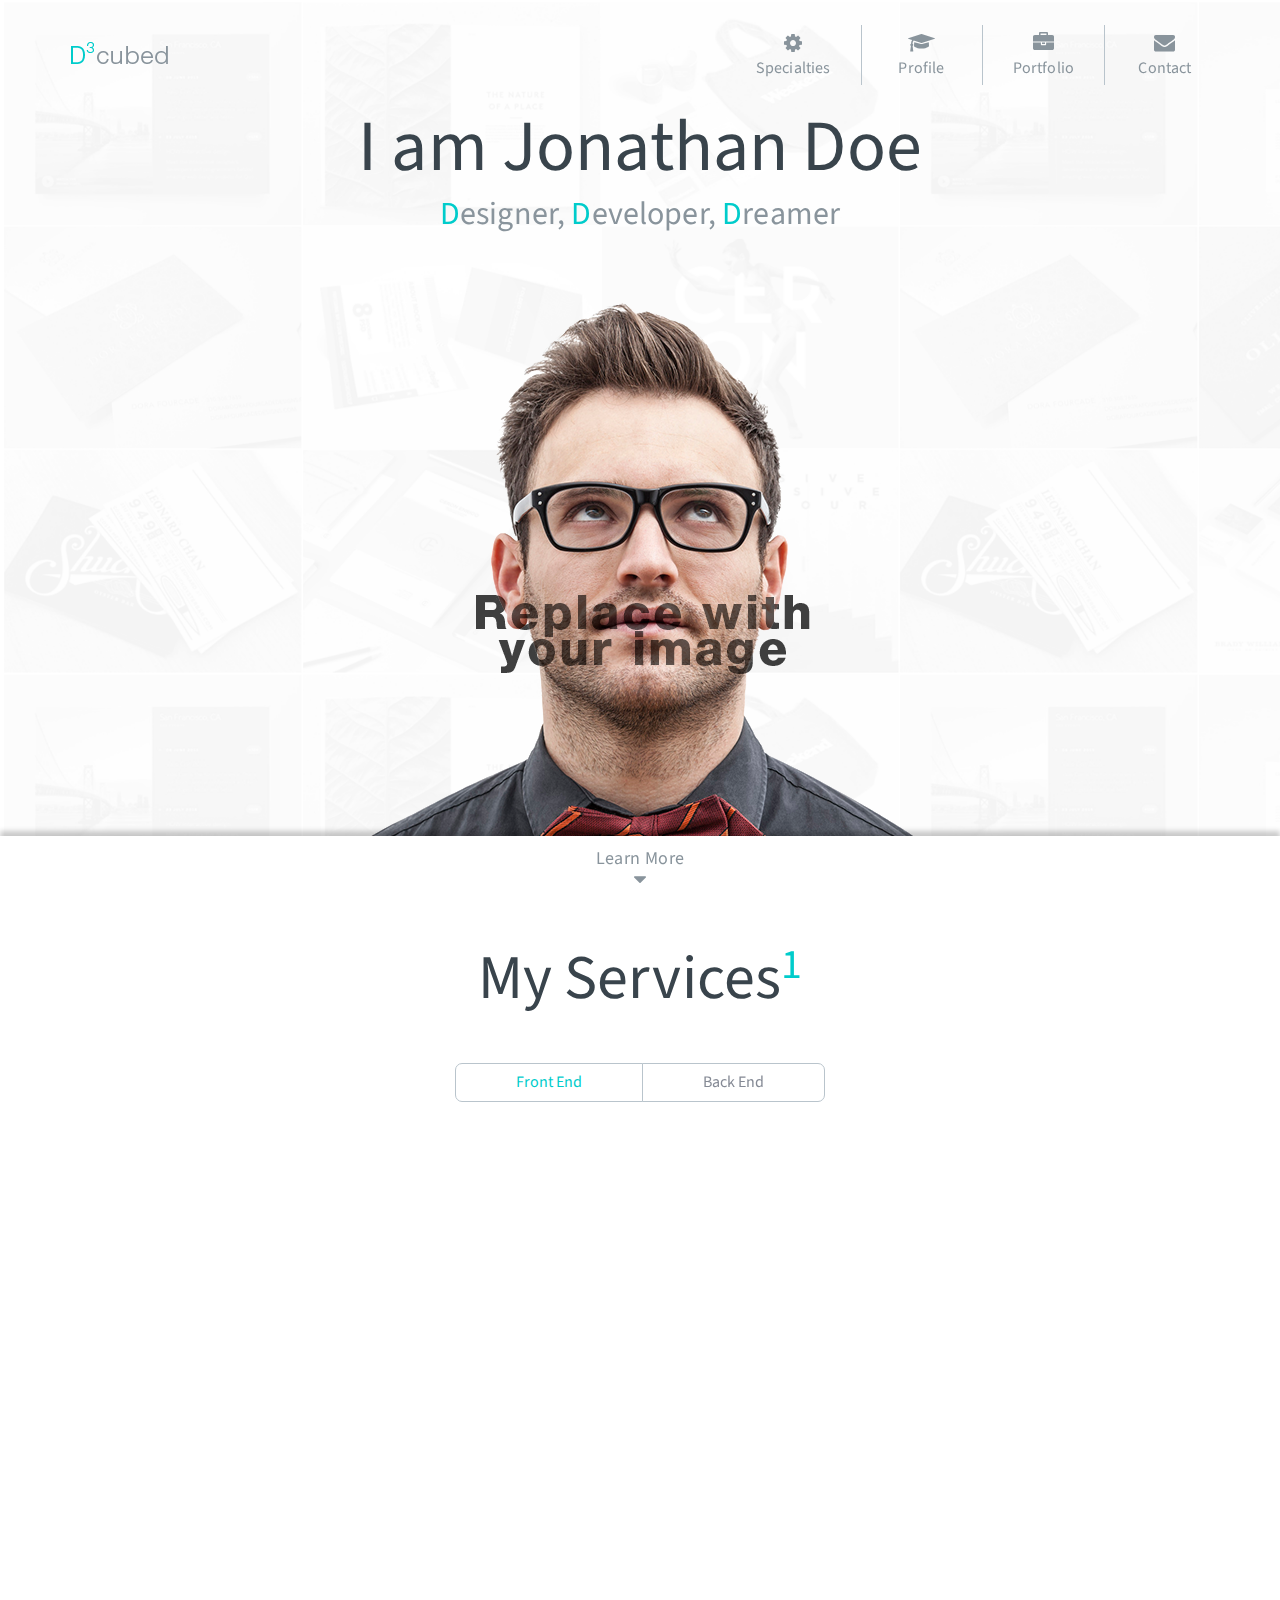
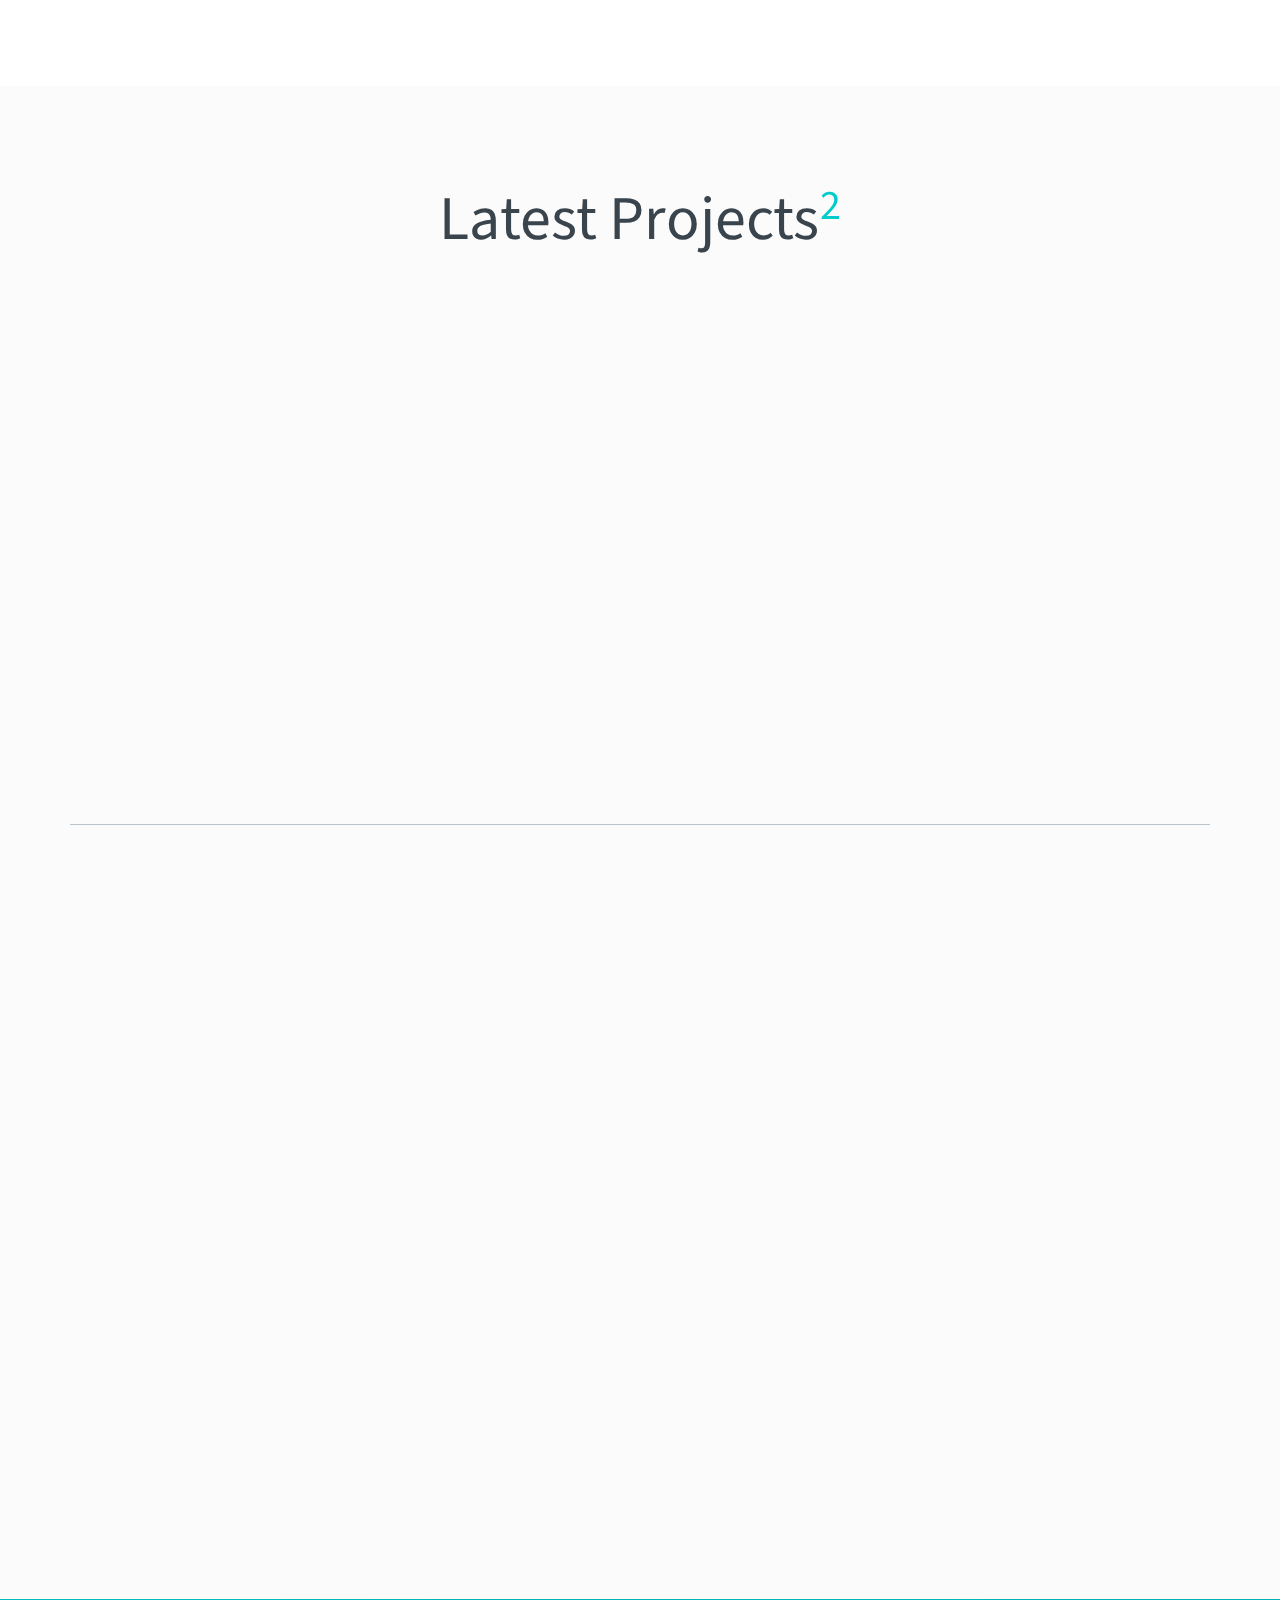
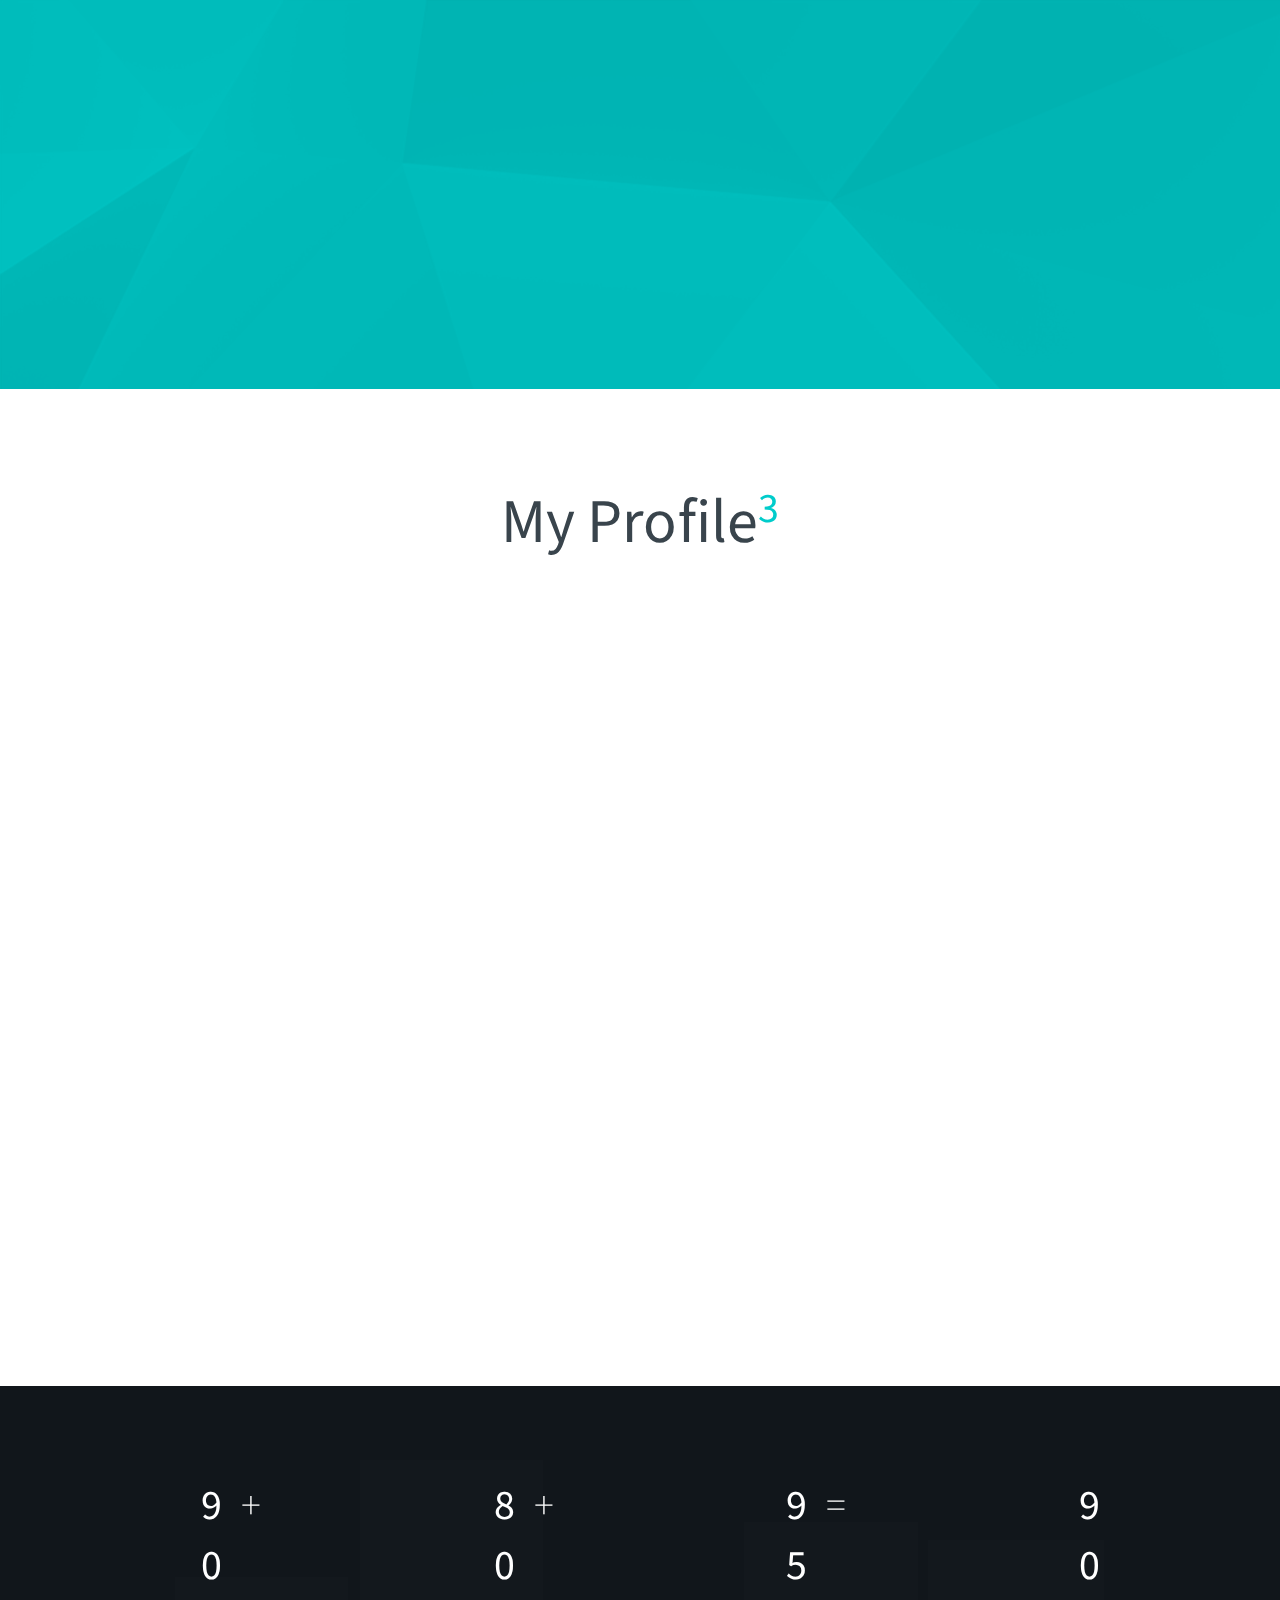
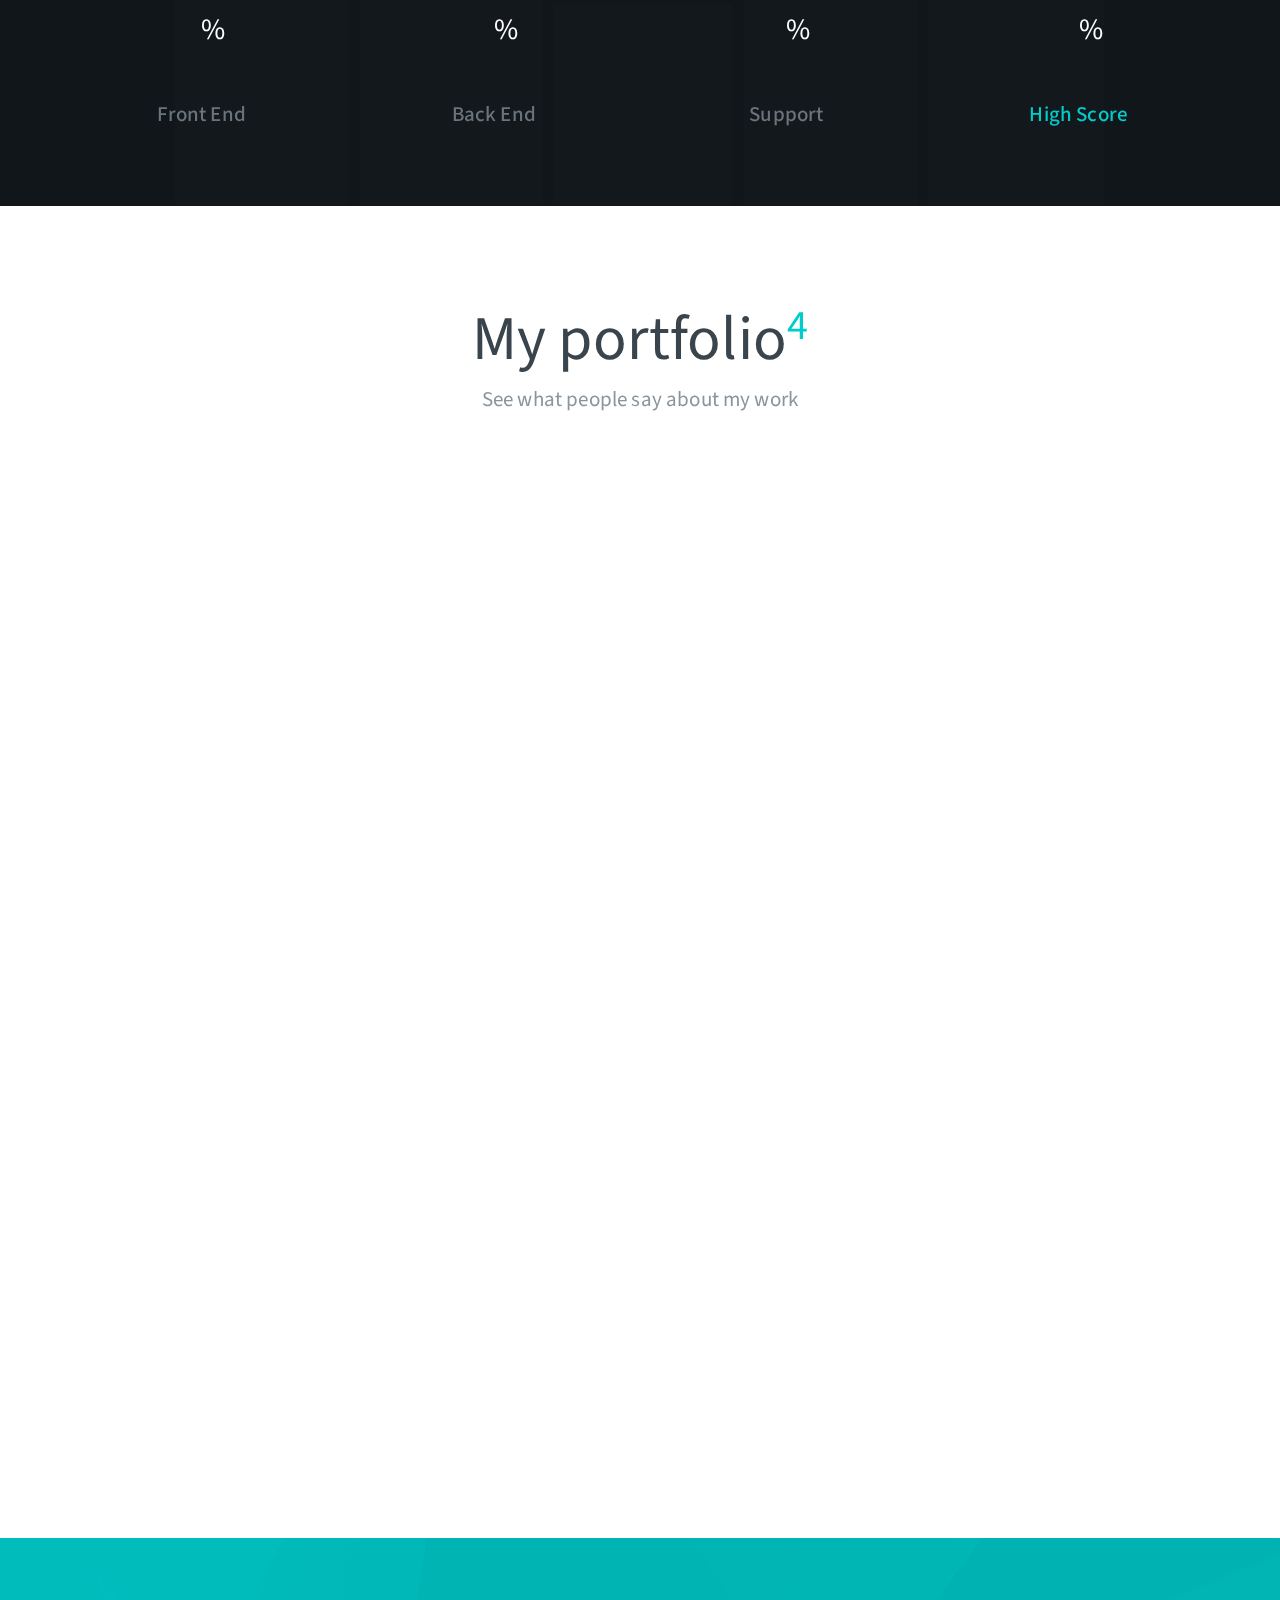
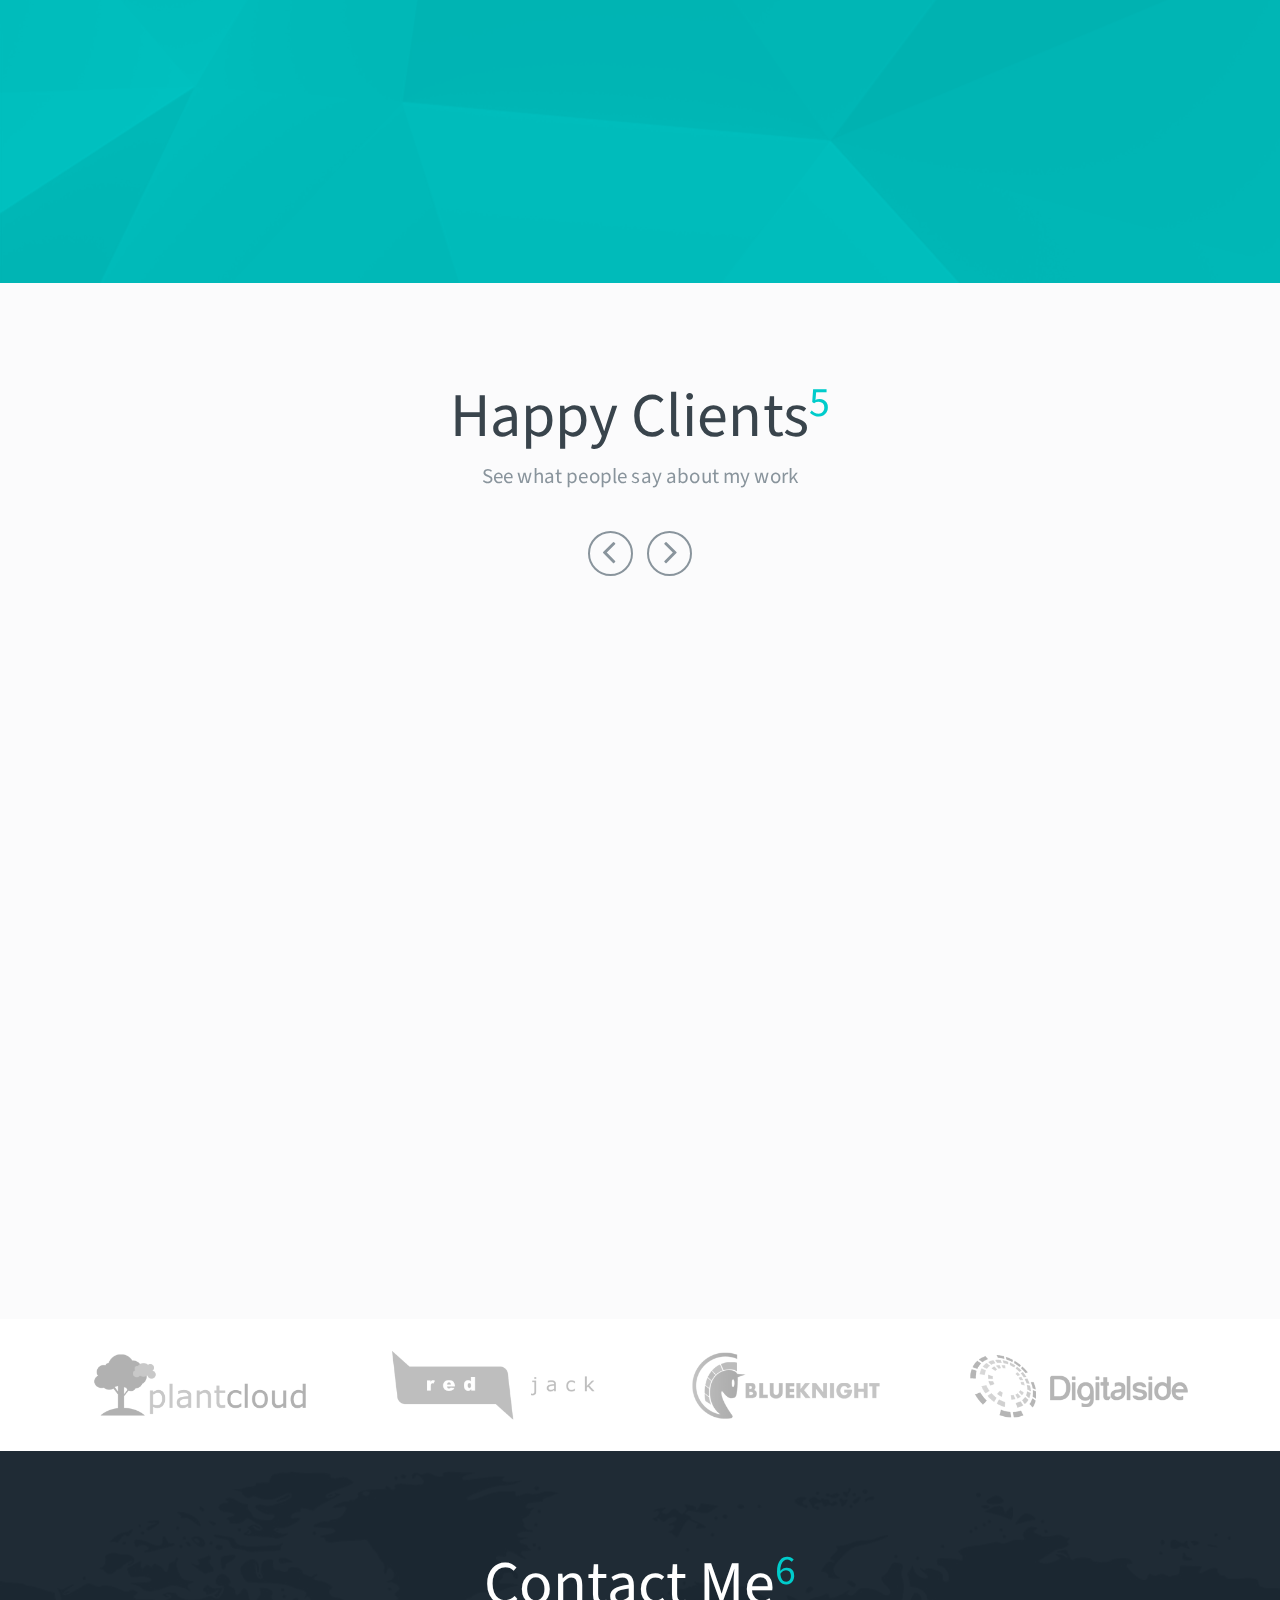
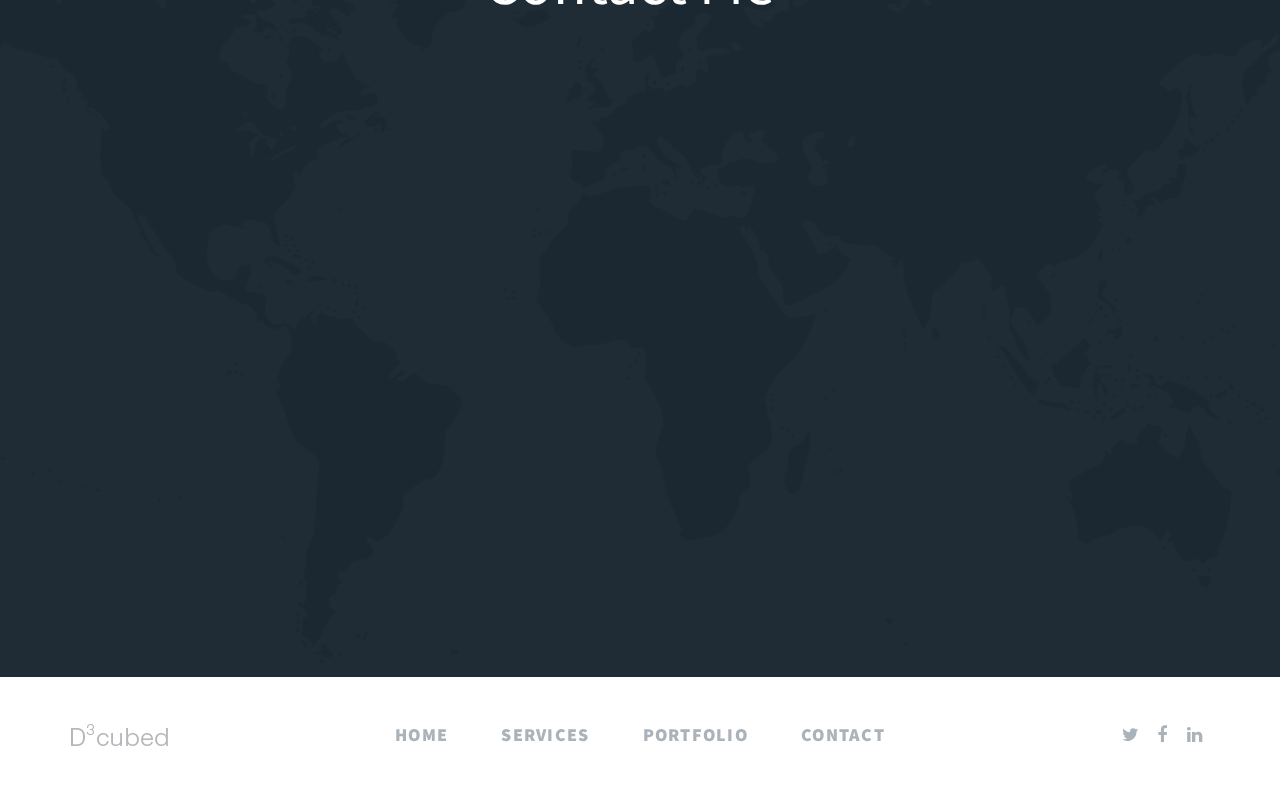
==== HTML/index.html @ 24713f73 "changed template" ====
<!DOCTYPE html>
<html lang="en-US" class="no-js">
	<head>

		<!-- ==============================================
		Title and Meta Tags
		=============================================== -->
		<meta charset="utf-8">
		<title>D-cubed | Modern Personal Portfolio</title>
		<meta name="viewport" content="width=device-width, initial-scale=1, maximum-scale=1">
		<meta http-equiv="X-UA-Compatible" content="IE=edge">

		<!-- ==============================================
		Favicons
		=============================================== -->
		<link rel="shortcut icon" href="assets/images/favicon.ico">
		<link rel="apple-touch-icon" href="assets/images/apple-touch-icon.png">
		<link rel="apple-touch-icon" sizes="72x72" href="assets/images/apple-touch-icon-72x72.png">
		<link rel="apple-touch-icon" sizes="114x114" href="assets/images/apple-touch-icon-114x114.png">
		
		<!-- ==============================================
		CSS
		=============================================== -->    
		<link rel="stylesheet" href="assets/css/bootstrap.min.css">
		<link rel="stylesheet" href="assets/css/flexslider.css">
		<link rel="stylesheet" href="assets/css/font-awesome.css">
		<link rel="stylesheet" href="assets/css/styles-1.css">
		
		<!-- ==============================================
		Fonts
		=============================================== -->
		<link href='http://fonts.googleapis.com/css?family=Source+Sans+Pro:400,300,200,600,700' rel='stylesheet' type='text/css'>
		
		
		<!-- ==============================================
		JS
		=============================================== -->
			
		<!--[if lt IE 9]>
			<script src="assets/js/libs/respond.min.js"></script>
		<![endif]-->
		
		<script type="text/javascript" src="assets/js/libs/modernizr.min.js"></script>
		
	</head>
  
	<body data-spy="scroll" data-target="#main-nav" data-offset="400">
	
		<!--=== PAGE PRELOADER ===-->
		<div id="page-loader"><span class="page-loader-gif"></span></div>
		
		<!-- ==============================================
		MAIN NAV
		=============================================== -->
		<div id="main-nav" class="navbar navbar-fixed-top">
			<div class="container">
			
				<div class="navbar-header">
				
					<button type="button" class="navbar-toggle" data-toggle="collapse" data-target="#site-nav">
						<span class="icon-bar"></span><span class="icon-bar"></span><span class="icon-bar"></span>
					</button>
					
					<!-- ======= LOGO ========-->
					<a class="navbar-brand scrollto" href="#home"><img src="assets/images/logo.png" alt="" /></a>
					
				</div>
				
				<div id="site-nav" class="navbar-collapse collapse">
					<ul class="nav navbar-nav navbar-right">
						<li>
							<a href="#services" class="scrollto"><i class="fa fa-cog"></i>Specialties</a>
						</li>
						<li>
							<a href="#about" class="scrollto"><i class="fa fa-graduation-cap"></i>Profile</a>
						</li>
						<li>
							<a href="#portfolio" class="scrollto"><i class="fa fa-briefcase"></i>Portfolio</a>
						</li>
						<li>
							<a href="#contact" class="scrollto"><i class="fa fa-envelope"></i>Contact</a>
						</li>
					</ul>
				</div><!--End navbar-collapse -->
				
			</div><!--End container -->
			
		</div><!--End main-nav -->
		
		<!-- ==============================================
		HEADER
		=============================================== -->
		<header id="home">
		
			<div class="container">
			
				<div class="row">
				
					<div class="col-sm-10 col-sm-offset-1 text-center">
					
						<h1 class="scrollimation fade-down d1">I am Jonathan Doe</h1>
						<h2 class="scrollimation fade-down d3"><span class="main-color">D</span>esigner, <span class="main-color">D</span>eveloper, <span class="main-color">D</span>reamer</h2>
					
					</div>
				
				</div>
			
				<div class="header-img scrollimation fade-up d1">
					<img class="img-responsive" src="assets/images/header-img.png" alt="" />
				</div>
			
			</div>
			
		</header><!--End header -->

		<div id="main-content">
			
			<div class="scroll-down">
				<a href="#services" class="scrollto">Learn More</a>
			</div>
			
			<!-- ==============================================
			SERVICES
			=============================================== -->
			<section id="services" class="big-padding">
			
				<div class="container">
					
					<h1 class="section-title">My Services<span class="main-color">1</span></h1>
					
					<div class="text-center">
						<div class="btn-group">
							<button type="button" href="#front-end" class="btn btn-default toggle-tabs active">Front End</button>
							<button type="button" href="#back-end" class="btn btn-default toggle-tabs">Back End</button>
						</div>
					</div>
					
					<div class="tab-content">
					
						<div class="row tab-pane active" id="front-end">
						
							<div class="col-sm-4 service-item scrollimation fade-left">
							
								<div class="service-icon "><i class="fa fa-html5"></i></div>
								
								<h3>Clean HTML5 Code</h3>
								
								<p>Lorem ipsum dolor sit amet, consectetur adipiscing elit. Donec id elit non mi porta gravida at eget metus. Fusce dapibus, tellus ac cursus commodo.</p>
								
								
							</div>
						
							<div class="col-sm-4 service-item scrollimation fade-left">
							
								<div class="service-icon "><i class="fa fa-css3"></i></div>
								
								<h3>Modern CSS3 styles</h3>
								
								<p>Lorem ipsum dolor sit amet, consectetur adipiscing elit. Donec id elit non mi porta gravida at eget metus. Fusce dapibus, tellus ac cursus commodo.</p>
								
								
							</div>
							
							<div class="col-sm-4 service-item scrollimation fade-left">
							
								<div class="service-icon "><i class="fa fa-mobile"></i></div>
								
								<h3>Responsive Design</h3>
								
								<p>Lorem ipsum dolor sit amet, consectetur adipiscing elit. Donec id elit non mi porta gravida at eget metus. Fusce dapibus, tellus ac cursus commodo.</p>
								
							</div>
							
						</div>
						
						<div class="row tab-pane" id="back-end">
						
							<div class="col-sm-4 service-item">
							
								<div class="service-icon"><i class="fa fa-wordpress"></i></div>
								
								<h3>Wordpress</h3>
								
								<p>Lorem ipsum dolor sit amet, consectetur adipiscing elit. Donec id elit non mi porta gravida at eget metus. Fusce dapibus, tellus ac cursus commodo.</p>
								
								
							</div>
						
							<div class="col-sm-4 service-item">
							
								<div class="service-icon"><i class="fa fa-joomla"></i></div>
								
								<h3>Joomla</h3>
								
								<p>Lorem ipsum dolor sit amet, consectetur adipiscing elit. Donec id elit non mi porta gravida at eget metus. Fusce dapibus, tellus ac cursus commodo.</p>
								
								
							</div>
							
							<div class="col-sm-4 service-item">
							
								<div class="service-icon"><i class="fa fa-drupal"></i></div>
								
								<h3>Drupal</h3>
								
								<p>Lorem ipsum dolor sit amet, consectetur adipiscing elit. Donec id elit non mi porta gravida at eget metus. Fusce dapibus, tellus ac cursus commodo.</p>
								
							</div>
							
						</div>
						
					</div>
					
				</div>
			
			
			</section>
				
			<!-- ==============================================
			LATEST PROJECTS
			=============================================== -->
			
			<section class="big-padding gray-bg">
			
				<div class="container">
					
					<h1 class="section-title">Latest Projects<span class="main-color">2</span></h1>
				
					<div class="row">
					
						<div class="col-sm-5 push-down scrollimation fade-right">
						
							<h2 class="row-title">Quattro - Agency Portfolio</h2>
							
							<p>Lorem ipsum dolor sit amet, consectetur adipiscing elit. Donec eget lorem orci. Suspendisse posuere tincidunt dui vel tempus. Fusce ut vulputate ipsum, id sodales arcu. Praesent ultricies pretium sem, fermentum sagittis.</p>
						
							<p><a class="btn btn-dc btn-small btn-main-color" href="#link">Visit Website</a></p>
						
						</div>
					
						<div class="col-sm-6 col-sm-offset-1 scrollimation fade-left">
						
							<img class="img-responsive" src="assets/images/featured-2.png" alt="" />
						
						</div>
					
					</div>
				
					<hr>
				
					<div class="row">
					
						<div class="col-sm-6 col-sm-push-6 push-down scrollimation fade-left">
						
							<h2 class="row-title">Graphista  - Personal Portfolio</h2>
							
							<p>Lorem ipsum dolor sit amet, consectetur adipiscing elit. Donec eget lorem orci. Suspendisse posuere tincidunt dui vel tempus. Fusce ut vulputate ipsum, id sodales arcu. Praesent ultricies pretium sem, fermentum sagittis.</p>
						
							<p>Suspendisse posuere tincidunt dui vel tempus. Fusce ut vulputate ipsum, id sodales arcu. Praesent ultricies pretium sem, fermentum sagittis.</p>
						
							<p><a class="btn btn-dc btn-small btn-main-color" href="#link">Visit Website</a></p>
						
						</div>
					
						<div class="col-sm-6 col-sm-pull-6 scrollimation fade-right">
							<img class="img-responsive" src="assets/images/featured-1.png" alt="" />
						</div>
					
					</div>
					
				</div>
				
			</section>
			
			
			<!-- ==============================================
			CALL TO ACTION
			=============================================== -->
			<section id="cta1" class="bg-main-color cta">
			
				<div class="container text-center scrollimation fade-up">
				
					<p>It's not about ideas. It's about making ideas happen.</p>
					
					<a class="btn btn-dc btn-white scrollto" href="#contact">Contact Me</a>
				
				</div>
			
			</section>
				
			<!-- ==============================================
			ABOUT
			=============================================== -->
			<section id="about" class="big-padding">
			
				<div class="container">
					
					<h1 class="section-title">My Profile<span class="main-color">3</span></h1>
				
					<div class="row profile">
					
						<div class="col-sm-10 col-sm-offset-1 text-center">
						
							<figure class="hover-wrapper scrollimation fade-right">
								<img class="img-responsive img-circle profile-img" src="assets/images/profile-img.jpg" alt="">
								<figcaption class="hover-text">That's Me!</figcaption>
							</figure>
							
							<h2 class="scrollimation fade-left">John Doe</h2>
							<h3 class="scrollimation fade-left">UI / UX Expert</h3>
						
							<p class="margin-top scrollimation fade-right">I am Jonathan Doe, a twenty five year old designer from NY. I have graduated with a Bachelor degree of Graphic & Web Design, from the University of Pasadena. I have a passion for creating challenging, intuitive and beautiful products. My design process is very hands-on and visual.</p>
							
							<p class="lead margin-top scrollimation fade-left">Creating is not just a job for me, it's a passion. </p>
							<p class="scrollimation fade-left"><a class="btn btn-dc btn-main-color scrollto" href="#portfolio">My Portfolio</a></p>
							
						</div>
						
					</div>
					
				</div>
			
			</section>
			
			<!-- ==============================================
			SKILLS
			=============================================== -->
			<section id="skills" class="small-padding dark-bg">
			
				<div class="container">
				
					<div class="row skills">

						<div class="col-sm-6 col-md-3 text-center">
							<span class="chart plus-symbol" data-percent="90"><span class="percent">90</span></span>
							<h2 class="text-center">Front End</h2>
						</div>
						<div class="col-sm-6 col-md-3 text-center">
							<span class="chart plus-symbol" data-percent="80"><span class="percent">80</span></span>
							<h2 class="text-center">Back End</h2>
						</div>
						<div class="col-sm-6 col-md-3 text-center">
							<span class="chart equal-symbol" data-percent="95"><span class="percent">95</span></span>
							<h2 class="text-center">Support</h2>
						</div>
						<div class="col-sm-6 col-md-3 text-center">
							<span class="chart" data-percent="90"><span class="percent">90</span></span>
							<h2 class="text-center main-color">High Score</h2>
						</div>
						
					</div><!--End row -->
					
				</div>
			
			</section>
				
			<!-- ==============================================
			PORTFOLIO
			=============================================== -->
			<section id="portfolio" class="big-padding" >
			
				<div class="container">
				
					<h1 class="section-title">My portfolio<span class="main-color">4</span></h1>
					<p class="subtitle">See what people say about my work</p>
					
					<!--==== Portfolio Filters ====-->
					
					<div class="text-center scrollimation fade-up">
						<div id="filter-works" class="btn-group">
							<button data-filter="*" type="button" class="btn btn-default active">All Items<span class="project-count"></span></button>
							<button data-filter=".web" type="button" class="btn btn-default">Web<span class="project-count"></span></button>
							<button data-filter=".print" type="button" class="btn btn-default">Print<span class="project-count"></span></button>
							<button data-filter=".video" type="button" class="btn btn-default">Video<span class="project-count"></span></button>
						</div>
					</div>
					
				</div>	
				
				<div class="container scrollimation fade-up">
			
					<div id="projects-container" class="row">
					
						<!-- ==============================================
						SINGLE PROJECT ITEM
						=============================================== -->
						
						<a class="project-item col-sm-6 col-md-4 col-lg-3 web" href="#?slider-project.html">
							
							<img class="img-responsive project-image" src="assets/images/projects/thumb-1.jpg"  alt="">
							
							<div class="hover-title">
								<h2 class="project-title">Project with Slider</h2><!--Project Title -->
								<p>Brochure design</p><!--Project Subtitle -->
							</div>
							
						</a>
						
						<a class="project-item col-sm-6 col-md-4 col-lg-3 web" href="#?youtube-project.html">
							
							<img class="img-responsive project-image" src="assets/images/projects/thumb-2.jpg"  alt="">
							
							<div class="hover-title">
								<h2 class="project-title">Video project</h2><!--Project Title -->
								<p>Youtube video</p><!--Project Subtitle -->
							</div>
							
						</a>
						
						<a class="project-item col-sm-6 col-md-4 col-lg-3 web" href="#?images-project.html">
							
							<img class="img-responsive project-image" src="assets/images/projects/thumb-3.jpg"  alt="">
							
							<div class="hover-title">
								<h2 class="project-title">Fullwidth images</h2><!--Project Title -->
								<p>Professional Web Design</p><!--Project Subtitle -->
							</div>
							
						</a>
						
						<a class="project-item col-sm-6 col-md-4 col-lg-3 web" href="#?vimeo-project.html">
							
							<img class="img-responsive project-image" src="assets/images/projects/thumb-4.jpg"  alt="">
							
							<div class="hover-title">
								<h2 class="project-title">Another Video project</h2><!--Project Title -->
								<p>Vimeo video</p><!--Project Subtitle -->
							</div>
							
						</a>
						
						<a class="project-item col-sm-6 col-md-4 col-lg-3 print" href="#?slider-project.html">
							
							<img class="img-responsive project-image" src="assets/images/projects/thumb-6.jpg"  alt="">
							
							<div class="hover-title">
								<h2 class="project-title">Project with Slider</h2><!--Project Title -->
								<p>Modern Business Card</p><!--Project Subtitle -->
							</div>
							
						</a>
						
						<a class="project-item col-sm-6 col-md-4 col-lg-3 print" href="#?images-project.html">
							
							<img class="img-responsive project-image" src="assets/images/projects/thumb-7.jpg"  alt="">
							
							<div class="hover-title">
								<h2 class="project-title">Fullwidth images</h2><!--Project Title -->
								<p>Poster Design</p><!--Project Subtitle -->
							</div>
							
						</a>
						
						<a class="project-item col-sm-6 col-md-4 col-lg-3 print" href="#?slider-project.html">
							
							<img class="img-responsive project-image" src="assets/images/projects/thumb-8.jpg"  alt="">
							
							<div class="hover-title">
								<h2 class="project-title">Project with Slider</h2><!--Project Title -->
								<p>Personal Business Card</p><!--Project Subtitle -->
							</div>
							
						</a>
						
						<a class="project-item col-sm-6 col-md-4 col-lg-3 print" href="#?vimeo-project.html">
							
							<img class="img-responsive project-image" src="assets/images/projects/thumb-5.jpg"  alt="">
							
							<div class="hover-title">
								<h2 class="project-title">Video project</h2><!--Project Title -->
								<p>Vimeo video</p><!--Project Subtitle -->
							</div>
							
						</a>
						
						<a class="project-item col-sm-6 col-md-4 col-lg-3 video" href="#?slider-project.html">
							
							<img class="img-responsive project-image" src="assets/images/projects/thumb-9.jpg"  alt="">
							
							<div class="hover-title">
								<h2 class="project-title">Project with Slider</h2><!--Project Title -->
								<p>Professional Brand Identity</p><!--Project Subtitle -->
							</div>
							
						</a>
						
						<a class="project-item col-sm-6 col-md-4 col-lg-3 video" href="#?vimeo-project.html">
							
							<img class="img-responsive project-image" src="assets/images/projects/thumb-10.jpg"  alt="">
							
							<div class="hover-title">
								<h2 class="project-title">Another Video project</h2><!--Project Title -->
								<p>Vimeo video</p><!--Project Subtitle -->
							</div>
							
						</a>
						
						<a class="project-item col-sm-6 col-md-4 col-lg-3 video" href="#?images-project.html">
							
							<img class="img-responsive project-image" src="assets/images/projects/thumb-11.jpg"  alt="">
							
							<div class="hover-title">
								<h2 class="project-title">Fullwidth images</h2><!--Project Title -->
								<p>Creative Business Card</p><!--Project Subtitle -->
							</div>
							
						</a>
						
						<a class="project-item col-sm-6 col-md-4 col-lg-3 video" href="#?youtube-project.html">
							
							<img class="img-responsive project-image" src="assets/images/projects/thumb-12.jpg"  alt="">
							
							<div class="hover-title">
								<h2 class="project-title">Video project</h2><!--Project Title -->
								<p>Youtube video</p><!--Project Subtitle -->
							</div>
							
						</a>
						
					</div>	
					
					<p class="lead text-center">Like what you see? Contact me to discuss about your project!</p>
					<p class="text-center"><a class="btn btn-dc btn-main-color scrollto" href="#contact">Contact Me</a></p>
					
				</div>	
				
			</section>
			
			<!-- ==============================================
			TWITTER
			=============================================== -->
			<section id="twitter-feeds" class="bg-main-color">
			
				<div class="container text-center scrollimation fade-right">
				
					<div class="row">
					
						<div class="col-sm-10 col-sm-offset-1">
						
							<h1>Latest tweets</h1>
							<p><i class="fa fa-twitter"></i></p>
							
							<div id="twitter-slider" class="flexslider" data-widget-id="386017398488186880" data-max-tweets="5"></div>
					
							<p><a href="https://twitter.com/qthemes" data-toggle="tooltip" data-placement="bottom" title="Follow Me on Twitter" target="_blank">@johndoe</a></p>
						
						</div>
						
					</div>
					
				</div>
			
			</section>
			
			<!-- ==============================================
			TESTIMONIALS
			=============================================== -->
			<section id="testimonials" class="big-padding gray-bg">
			
				<div class="container">
				
					<h1 class="section-title">Happy Clients<span class="main-color">5</span></h1>
					<p class="subtitle">See what people say about my work</p>
					
					<div class="row">
					
						<div class="col-lg-10 col-lg-offset-1 col-sm-12">
						
							
							<div class="testimonial-controls">
								<span class="previous"><i class="fa fa-angle-left"></i></span>
								<span class="next"><i class="fa fa-angle-right"></i></span>
							</div>
							
							<div id="testimonials-slider" class="flexslider">
							
								<ul class="slides">
								
									<li>
										<div class="media scrollimation fade-right">
										
											<div class="media-left">
											
												<img class="media-object img-circle" src="assets/images/client-1.jpg" alt="">
											
											</div>
											
											<div class="media-body">
											
												<p class="testimonial">Lorem ipsum dolor sit amet, consectetur adipiscing elit. Nullam rhoncus nec magna eget ultricies. Class aptent taciti sociosqu ad litora torquent per conubia nostra Lorem ipsum dolor sit amet, consectetur adipiscing elit. Nullam rhoncus nec magna eget ultricies. Class aptent taciti sociosqu ad litora torquent per conubia nostra</p>
												<p class="client">John Doe / <a href="#link">Google Inc.</a></p>
												
											</div>
											
										</div>
									
										<div class="media scrollimation fade-left">
										
											<div class="media-body">
											
												<p class="testimonial">Lorem ipsum dolor sit amet, consectetur adipiscing elit. Nullam rhoncus nec magna eget ultricies. Class aptent taciti sociosqu ad litora torquent per conubia nostra</p>
												<p class="client">John Doe / <a href="#link">Google Inc.</a></p>
												
											</div>
											
											<div class="media-right">
											
												<img class="media-object img-circle" src="assets/images/client-2.jpg" alt="">
											
											</div>
											
										</div>
									</li>
									
									<li>
									
										<div class="media">
										
											<div class="media-body">
											
												<p class="testimonial">Lorem ipsum dolor sit amet, consectetur adipiscing elit. Nullam rhoncus nec magna eget ultricies. Class aptent taciti sociosqu ad litora torquent per conubia nostra</p>
												<p class="client">John Doe / <a href="#link">Google Inc.</a></p>
												
											</div>
											
											<div class="media-right">
											
												<img class="media-object img-circle" src="assets/images/client-3.jpg" alt="">
											
											</div>
											
										</div>
										
										<div class="media">
										
											<div class="media-left">
											
												<img class="media-object img-circle" src="assets/images/client-4.jpg" alt="">
											
											</div>
											
											<div class="media-body">
											
												<p class="testimonial">Lorem ipsum dolor sit amet, consectetur adipiscing elit. Nullam rhoncus nec magna eget ultricies. Class aptent taciti sociosqu ad litora torquent per conubia nostra</p>
												<p class="client">John Doe / <a href="#link">Google Inc.</a></p>
												
											</div>
											
										</div>
									
									</li>
								
								</ul>
								
							</div>
								
						</div>
					
					</div>
					
				</div>
				
			</section>
			
			<div class="white-bg">
			
				<div class="container">
				
					<div class="row">
					
						<div class="col-sm-3">
						
							<a href="#"><img class="img-responsive client-logo" src="assets/images/client-logo-1.png" alt="" /></a>
						
						</div>
					
						<div class="col-sm-3">
						
							<a href="#"><img class="img-responsive client-logo" src="assets/images/client-logo-2.png" alt="" /></a>
						
						</div>
						
						<div class="col-sm-3">
						
							<a href="#"><img class="img-responsive client-logo" src="assets/images/client-logo-3.png" alt="" /></a>
						
						</div>
						
						<div class="col-sm-3">
						
							<a href="#"><img class="img-responsive client-logo" src="assets/images/client-logo-4.png" alt="" /></a>
						
						</div>
					</div>
				
				</div>
			
			</div>
			
			
			<!-- ==============================================
			CONTACT
			=============================================== -->
			<section id="contact" class="big-padding light-typo color-overlay">
			
				<div class="container">
				
					<h1 class="section-title">Contact Me<span class="main-color">6</span></h1>
					
					<div class="row">
					
						<div class="col-sm-6 col-md-5 scrollimation fade-right">
						
							<p class="lead">I am available for freelance. <br/>Can't wait for the next exciting project! Could it be yours?</p>
						
							<p>
								John Doe<br/>
								W325 State Road 123<br/>
								Mondovi, WI(Wisconsin) 98746-54321<br/>
								(123) 456 - 7890 <br/>
							</p>
						
							<div class="social-links">
								<a href="#"><i class="fa fa-fw fa-twitter"></i></a>
								<a href="#"><i class="fa fa-fw fa-facebook-square"></i></a>
								<a href="#"><i class="fa fa-fw fa-linkedin-square"></i></a>
							</div>
						
							<p><a class="mail-styled" href="mailto:mail@example.com">contact@johndoe.com</a></p>
						
						</div>
					
						<!--=== Contact Form ===-->

						<form id="contact-form" class="col-sm-6 col-md-offset-1 scrollimation fade-left" action="contact.php" method="post" novalidate>
							
							<div class="form-group">
								<div class="controls">
									<input id="contact-name" name="contactName" class="form-control requiredField" type="text" data-error-empty="is required">
									<label class="control-label" for="contact-name">Name</label>
								</div>
							</div><!-- End name input -->
							
							<div class="form-group">
								<div class="controls">
									<input id="contact-mail" name="email" class="form-control requiredField" type="email" data-error-empty="is required" data-error-invalid="is invalid">
									<label class="control-label" for="contact-mail">Email</label>
								</div>
							</div><!-- End email input -->
							
							<div class="form-group">
								<div class="controls">
									<textarea id="contact-message" name="comments" class="form-control requiredField" rows="6" data-error-empty="is required"></textarea>
									<label class="control-label" for="contact-message">Message</label>
								</div>
							</div><!-- End textarea -->
							
							<button name="submit" type="submit" class="btn" data-error-message="Please fill the required fields" data-sending-message="Sending Message" data-ok-message="Your Message has been sent!">Send It</button>
							<input type="hidden" name="submitted" id="submitted" value="true" />
							
						</form><!-- End contact-form -->
						
					</div>
					
				</div>
			
			</section>
			
			<!-- ==============================================
			FOOTER
			=============================================== -->	
			
			<footer id="main-footer">
			
				<div class="container">
				
					<div class="row">
					
						<div class="col-sm-2">
						
							<a class="logo-link scrollto" href="#home">
								<img class="img-responsive" src="assets/images/logo-bw.png" alt="" />
							</a>
							
						</div>
					
						<div class="col-sm-8">
						
							<nav>
							
								<ul class="footer-nav">
									<li><a class="scrollto" href="#home">Home</a></li>
									<li><a class="scrollto" href="#services">Services</a></li>
									<li><a class="scrollto" href="#portfolio">Portfolio</a></li>
									<li><a class="scrollto" href="#contact">Contact</a></li>
								</ul>
							
							</nav>
						
						</div>
					
						<div class="col-sm-2 text-right social-links">
						
							<a href="#" data-toggle="tooltip" title="Follow me on Twitter"><i class="fa fa-fw fa-twitter"></i></a>
							<a href="#" data-toggle="tooltip" title="Follow me on Facebook"><i class="fa fa-fw fa-facebook"></i></a>
							<a href="#" data-toggle="tooltip" title="Follow me on LinkedIn"><i class="fa fa-fw fa-linkedin"></i></a>
						
						</div>
						
					</div>
				
				</div>
				
			</footer>
			
		</div>
		
		<div id="project-viewer" class="modal fade">
			
			<span id="close-project-viewer" data-dismiss="modal">&times;</span>
			
			<div class="container">
		
				<div id="project-viewer-content"></div>
				
				<div id="project-viewer-footer">
			
					<div class="project-nav">
					
						<span class="previous-project" data-toggle="tooltip" data-placement="bottom" title="Previous Project"><i class="fa fa-long-arrow-left"></i></span>
						<span class="back-to-portfolio" data-toggle="tooltip" data-placement="bottom" title="Back to Portfolio" data-dismiss="modal"><i class="fa fa-th-large"></i></span>
						<span class="next-project" data-toggle="tooltip" data-placement="bottom" title="Next Project"><i class="fa fa-long-arrow-right"></i></span>
					
					</div>
				</div>
				
			</div>
			
		</div><!-- /.modal -->
			
		
		<!-- ==============================================
		SCRIPTS
		=============================================== -->	
		<script src="http://ajax.googleapis.com/ajax/libs/jquery/1.9.1/jquery.min.js"></script>
		<script>window.jQuery || document.write('<script src="assets/js/libs/jquery-1.9.1.min.js">\x3C/script>')</script>
		
		<script src="assets/js/libs/bootstrap.min.js"></script>
		<script src="assets/js/jquery.easing.1.3.min.js"></script>
		<script src="assets/js/waypoints.min.js"></script>
		<script src="assets/js/jquery.easypiechart.js"></script>
		<script src="assets/js/twitterFetcher_min.js"></script>
		<script src="assets/js/jquery.flexslider.min.js"></script>
		<script src="assets/js/jquery.fitvids.js"></script>
		<script src="assets/js/contact.js"></script>
		<script src="assets/js/scripts.js"></script>
		
	</body>
	
</html>
---- HTML/assets/css/styles-1.css ----
/*-------------------
---- Main Styles ----
---------------------*/

html,body{
	height:100%;
}

body{
	font-family:'Source Sans Pro',Arial,sans-serif;
	font-size: 16px;
	color: #89949C;
	letter-spacing: .01em;
	overflow-x: hidden;
	word-wrap: break-word;
}

h1,h2,h3,h4,h5,h6{
	color: #39444C;
}

#main-content{
	position: relative;
	background: #fff;
	box-shadow: 0 -5px 5px rgba(0,0,0,.2);
	z-index: 10;
}

a:focus,
button:focus{
  outline: none !important;
}

a{
	color: #00CCCB;
	-webkit-transition:color .15s ease-out;
	transition:color .15s ease-out;
}

a:hover,
a:focus{
	color: #89949C;
	text-decoration: none;
}

.lead{
	margin-bottom: 30px;
	font-size: 28px;
	font-weight: 300;
	color: #39444C;
}

.big-padding{
	padding-top:100px;
	padding-bottom: 100px;
}

.small-padding{
	padding-top:60px;
	padding-bottom: 60px;
}

.section-title{
	margin-bottom: 50px;
	margin-top: 0;
	font-size: 62px;
	font-weight: 400;
	color: #39444C;
	text-align: center;
}

.section-title span{
	position: relative;
	top:-20px;
	font-size:42px;
	font-weight: 400;
}

.section-title + .subtitle{
	margin:-40px 0 50px;
	font-size: 21px;
	text-align: center;
}

.margin-top{
	margin-top: 60px !important;
}

.row-title{
	color:#39444C;
	font-weight: 400;
}

.push-down{
	margin-top:120px;
}

.img-center{
	margin: 0 auto;
}

.margin-grid{
	margin-bottom: 30px;
}

hr{
	border-color:#b9c4cC;
	margin:80px 0 80px;
}

.flexslider{
	margin:0;
	padding:0;
	border:none;
	box-shadow:none;
	background:transparent;
}
/*------------------
------ Colors ------
--------------------*/

.main-color{
	color:#00CCCB !important;
}

.bg-main-color{
	background:#00CCCB;
	color:#fff;
}

.dark-bg{
	background:#11161b;
	color:#a9b4bC;
}

.gray-bg{
	background: #fbfbfc;
}

.white-bg{
	background: #fff;
}

.light-typo *{
	color: #fff;
}

/*---------------
---- Buttons ----
-----------------*/

.btn-dc{
	position: relative;
	padding:10px 50px;
	font-size:21px;
	border:2px solid;
	border-radius: 30px;
	-webkit-transition:padding .2s ease-out;
	transition:padding .2s ease-out;
}

.btn-dc.btn-small{
	position: relative;
	padding:7px 30px;
	margin-top: 20px;
	font-size:18px;
	border:2px solid;
	border-radius: 30px;
	-webkit-transition:padding .2s ease-out;
	transition:padding .2s ease-out;
}

.btn-dc:after{
	position: absolute;
	margin-left:10px;
	content:"\f061";
	font-family: fontAwesome;
	opacity:0;
	-webkit-transition:all .2s ease-out .0s;
	transition:all .2s ease-out .0s;
}

.btn-dc:hover{
	padding-right:70px;
}

.btn-dc.btn-small:hover{
	padding-right:50px;
}

.btn-dc:hover:after{
	margin-left:30px;
	opacity:1;
}

.btn-dc.btn-small:hover:after{
	margin-left:15px;
	opacity:1;
}

.btn-white,
.btn-white:hover,
.btn-white:focus{
	color:#fff;
	border-color:#fff;
}

.btn-dc.btn-main-color,
.btn-dc.btn-main-color:hover,
.btn-dc.btn-main-color:focus{
	color: #00CCCB;
}

/*-----------------------
---- Preloader Styles ----
-------------------------*/
#page-loader{
	position: fixed;
	right:0;
	bottom: 0;
	top: 0;
	width:100%;
	background: #fff;
	z-index: 99999;
}

#page-loader .page-loader-gif{
	display: block;
	width:64px;
	height:64px;
	position: absolute;
	top:50%;
	left:50%;
	margin:-32px 0 0 -32px;
	background: url('../images/preloader.gif') no-repeat;
}

/*------------------
---- Nav Styles ----
--------------------*/

#main-nav{
	padding:0;
	background: transparent;
	-webkit-transition: all .3s ease-out;
	transition: all .3s ease-out;
}

#main-nav .container{
	padding-top:25px;
	padding-bottom:25px;
	-webkit-transition: padding .3s ease-out;
	transition: padding .3s ease-out;
}

#main-nav.scrolled .container{
	padding-top:12px;
	padding-bottom:12px;
}

#main-nav.scrolled{
	background: #fff;
	border-bottom:1px solid #b9c4cC;
}

.navbar > .container .navbar-brand{
	padding: 10px 0 5px 15px;
}

.navbar-brand{
	position: relative;
}

#main-nav.scrolled .navbar-brand:after{
	position: absolute;
	height:30px;
	right:-30px;
	top:50%;
	margin-top:-5px;
	font-family: fontAwesome;
	content:"\f062";
	color:#d9e4eC !important;
	opacity: 0;
	-webkit-transform: translateY(10px);
	transform: translateY(10px);
	-webkit-transition: all .2s ease-out;
	transition: all .2s ease-out;
}

#main-nav.scrolled .navbar-brand:hover:after{
	opacity:1;
	-webkit-transform: translateY(0);
	transform: translateY(0);
}

#site-nav a{
	padding:7px 30px;
	min-width:120px;
	font-size: 16px;
	font-weight: 6400;
	color:#89949C;
	text-align: center;
	background: none;
	-webkit-transition: color .2s ease-out, padding .3s ease-out;
	transition: color .2s ease-out, padding .3s ease-out; 
}

#site-nav .active a,
#site-nav a:hover,
#site-nav a:focus{
	padding-top: 4px;
	padding-bottom:10px;
	color:#00CCCB !important;
	background: none;
}
#site-nav a .fa{
	display: block;
	margin-bottom: 5px;
	font-size: 21px;
	text-align: center;
}

#site-nav ul li + li{
	border-left:1px solid #b9c4cC;
}

/*---------------------
---- Header Styles ----
-----------------------*/

#home{
	position: relative;
	height:100%;
	min-height:860px;
	margin-bottom:-64px;
	background: url('../images/header-bg.png') no-repeat;
	background-attachment: fixed;
	background-size: 100%;
	background-size: cover;
	overflow: hidden;
}

#home .container{
	position: fixed;
	width:100%;
	height:100%;
	min-height:860px;
	z-index: 2;
}

#home .row{
	margin:0;
	position: absolute;
	width:100%;
	left:0;
	top:15%;
}

#home h1{
	margin:0;
	margin-bottom: 10px;
	font-size: 72px;
	font-weight: 400;
	color:#39444C;
}

#home h2{
	margin:0;
	margin-bottom: 30px;
	font-size: 32px;
	font-weight: 400;
	color:#89949C;
}

#home .header-img{
	position: absolute;
	bottom: 0;
	left:50%;
	width:900px;
	margin-left:-450px;
	z-index: -1;
}

.scroll-down{
	margin-bottom: -60px;
	text-align: center;
}

.scroll-down a{
	display: inline-block;
	padding:10px 50px;
	font-size: 18px;
	font-weight: 400;
	letter-spacing: .02em;
	color:#89949C;
	text-align: center;
	-webkit-transition:all .2s ease-out;
	transition:all .2s ease-out;
}

.scroll-down a:after{
	display: block;
	margin-top:-7px;
	content:"\f0d7";
	font-family: fontAwesome;
	font-size: 21px;
}

.scroll-down a:focus,
.scroll-down a:active{
	color:#89949C;
}

.scroll-down a:hover{
	padding-top: 11px;
	padding-bottom: 9px;
	color:#00CCCB;
}
/*-----------------------
---- Services Styles ----
-------------------------*/

.service-item{
	margin:30px 0;
	padding:0 45px;
	text-align: center;
}

.service-item:nth-child(2){
	border-left: 1px solid #eee;
	border-right: 1px solid #eee;
}

.service-item .service-icon{
	display: block;
	margin:0 auto 30px;
	width:180px;
	height:180px;
	border:1px solid #ddd;
	color:#89949C;
	border-radius: 50%;
	overflow: hidden;
	-webkit-transition: all .2s ease-in;
	transition: all .2s ease-in;
}

.service-item .fa{
	font-size: 82px;
	line-height: 180px;
	-webkit-transition: all .3s ease-in;
	transition: all .3s ease-in;
}

.service-item:hover .fa{
	font-size: 112px;
	-webkit-transform:rotate(-15deg);
	transform:rotate(-30deg);
}

.service-item:hover .service-icon{
	color:#00CCCB;
	border-color:transparent;
}

.service-item h3{
	font-size: 21px;
	font-weight: 400;
	color:#39444C;
}

.btn-group{
	margin-bottom: 80px;
}

.btn-group .btn{
	padding:7px 60px;
	font-size: 16px;
	background: none;
	border-color:#b9c4cC;
	color:#858a95;
	-webkit-transition: all .2s ease-out;
	transition: all .2s ease-out;
}

.btn-group .btn:hover{
	color:#39444C;
}

.btn-group .btn.active{
	color:#00CCCB;
	background:#fff;
	box-shadow: none;
}

.btn-group .btn:first-child{
	border-top-left-radius: 7px;
	border-bottom-left-radius: 7px;
}

.btn-group .btn:last-child{
	border-top-right-radius: 7px;
	border-bottom-right-radius: 7px;
}

.tab-content{
	opacity:1;
	-webkit-transform: translateY(0);
	transform: translateY(0);
	-webkit-transition:all .3s ease-out;
	transition:all .3s ease-out;
}

.tab-content.fadeOut{
	opacity:0;
	-webkit-transform: translateY(30px);
	transform: translateY(30px);
	-webkit-transition:none;
	transition:none;
}

/*----------------------
---- Call to Action ----
------------------------*/

.cta{
	padding:120px 0;
	color:#fff;
	background-image: url(../images/polygon.png);
}

.cta p{
	margin-bottom: 50px;
	font-size: 32px;
	font-weight: 400;
}


/*---------------------
---- About Styles ----
-----------------------*/

#about{
	background:url(../images/about.jpg) no-repeat;
	background-size: cover;
	background-attachment: fixed;
}

.profile-img{
	max-width:250px;
	margin:0 auto 0;
	border:15px solid #fff;
}

#about .profile{
	font-size: 18px;
	color:#79848C;
}

#about .profile h2{
	margin-top:30px;
	margin-bottom: 5px;
	color:#00CCCB;
}

#about .profile h3{
	margin:0;
	font-size: 21px;
	color:#39444C;
}

.hover-wrapper{
	display: inline-block;
	position: relative;
}

.hover-wrapper .hover-text{
	position: absolute;
	width: 100%;
	height: 100%;
	top:0;
	line-height: 250px;
	text-align: center;
	color:#fff;
	z-index:2;
	opacity:0;
	-webkit-transform:translateY(-20px);
	transform:translateY(-20px);
	-webkit-transition:all .2s ease-out;
	transition:all .2s ease-out;
}

.hover-wrapper:hover .hover-text{
	-webkit-transform:translateY(0);
	transform:translateY(0);
	opacity:1;
}

.hover-wrapper:after{
	position: absolute;
	display: block;
	content: "";
	width:100%;
	height:100%;
	background: #00CCCB;
	top:0;
	border:15px solid #fff;
	border-radius: 50%;
	opacity:0;
	z-index:1;
	-webkit-transition: opacity .3s ease-out;
	transition: opacity .3s ease-out;
}

.hover-wrapper:hover:after{
	opacity:.8;
}

/*---------------------
---- Skills Styles ----
-----------------------*/
#skills{
	background-image: url('../images/bars-bg.png');
	background-repeat: no-repeat;
	background-position: bottom center;
}

.chart{
	position:relative;
	margin:30px 0;
}

.chart .percent{
	position: absolute;
	width:100%;
	font-size: 42px;
	color:#fff;
	text-align:center;
}

.chart .percent:after{
	content:"%";
	font-size: 70%;
}

.skills h2{
	margin: 0 0 20px;
	font-size: 21px;
	color: #69747C;
}

.skills .chart{
	display: inline-block;
	margin-bottom: 20px !important;
	height:200px;
}

.skills .plus-symbol:after,
.skills .equal-symbol:after{
	position: absolute;
	right:-95px;
	content: "+";
	font-size: 42px;
	font-weight: 100;
	color:#fff;
}

.skills .equal-symbol:after{
	content: "=";
}

/*---------------------
---- Twitter Styles ---
-----------------------*/

#twitter-feeds{
	padding:80px 0 100px;
	color:#fff;
	background-image: url(../images/polygon.png);
}

#twitter-feeds h1{
	margin:0 0 10px;
	font-size: 24px;
	letter-spacing: .02em;
}

#twitter-feeds .fa-twitter{
	font-size: 42px;
}

#twitter-feeds p{
	font-size:18px;
}

#twitter-feeds .tweet{
	margin-bottom: 40px;
	font-size: 24px;
	font-weight: 300;
}

#twitter-feeds .timePosted{
	margin-bottom: 0px;
}

#twitter-feeds a{
	color:#39444C;
	opacity:.7;
	-webkit-transition: opacity .15s ease-out;
	transition: opacity .15s ease-out;
}

#twitter-feeds a:hover{
	opacity:1;
}

#twitter-slider{
	margin:50px 0 0;
	padding:0;
	border:none;
	box-shadow:none;
	background:transparent;
}

/* Control Nav */
#twitter-slider .flex-control-nav {bottom: -90px;}
#twitter-slider .flex-control-nav li {margin: 0 4px;}
#twitter-slider .flex-control-paging li a {width:10px; height:10px; margin:2px 0;background: #fff;box-shadow:none; border: none; opacity: 1;}
#twitter-slider .flex-control-paging li a:hover { }
#twitter-slider .flex-control-paging li a.flex-active { width:14px; height:14px;background: transparent;border: 2px solid #fff;}

/*-----------------------
--- Portfolio Styles  ---
-------------------------*/

.btn-group .btn{
	position: relative;
}

.project-count{
	position: absolute;
	display: inline-block;
	top:-25px;
	left:50%;
	margin:5px 0 0 -13px;
	width:25px;
	height:25px;
	font-size: 14px;
	line-height: 23px;
	text-align: center;
	border-radius: 50%;
	color:#fff;
	background:#89949C;
	opacity:0;
	-webkit-transition: all .4s ease-out;
	transition: all .4s ease-out;
}

.btn-group .btn:hover .project-count{
	margin-top: -5px;
	opacity: 1;
}

.masonry-wrapper{
    overflow:hidden;
}

#projects-container {
	margin: 0 0 80px;
	background:#fff;
	-webkit-transition: none;
	transition: none;
}

#projects-container .project-item{
	display:block;
	position:relative;
	margin:0;
	padding:0 1px;
	margin-bottom: 2px;
	overflow:hidden;
	cursor: pointer;
	background:#fff;
}

#projects-container{
	-webkit-transform:scale(1) translateY(0);
	transform:scale(1) translateY(0);
	opacity:1;
	-webkit-transition:opacity .6s ease-out,-webkit-transform .3s ease-out;
	transition:opacity .6s ease-out,transform .3s ease-out;
}

#projects-container.anim-out{
	-webkit-transform:scale(.96) translateY(40px);
	transform:scale(.96) translateY(40px);
	opacity:0;
	-webkit-transition:opacity .4s ease-out,-webkit-transform .4s ease-out;
	transition:opacity .4s ease-out,transform .4s ease-out;
}

#projects-container .project-item .project-image{
	-webkit-transition: all .4s ease-out;
	transition: all .4s ease-out;
}

#projects-container .project-item:hover .project-image{
	opacity:.3;
}

.hover-title{
	position: absolute;
	top:10%;
	left:10%;
	width: 80%;
	height:80%;
	padding:20px 0;
	text-align: center;
	color:#fff;
	z-index: 2;
	opacity:0;
	-webkit-transform: translateY(20px);
	transform: translateY(20px);
	-webkit-transition: all .4s ease-out;
	transition: all .4s ease-out;
}

.project-item:hover .hover-title{
	opacity:1;
	-webkit-transform: translateY(0);
	transform: translateY(0);
	-webkit-transition: all .4s ease-out;
	transition: all .4s ease-out;
}

.hover-title:before{
	position: absolute;
	display: block;
	content: "";
	width:100%;
	height:100%;
	top:0;
	left:0;
	background: #00CCCB;
	opacity: .9;
	z-index: -1;
}

.hover-title h2{
	position: absolute;
	width:100%;
	bottom:50%;
	margin:0 0 10px;
	font-size: 21px;
	line-height:21px;
	color:#fff;
}

.hover-title h2:after{
	position: absolute;
	display: block;
	content: "";
	width:25px;
	height:2px;
	bottom:-13px;
	left:50%;
	margin-left:-12px;
	background: #fff;
}

.hover-title p{
	position: absolute;
	width:100%;
	top:50%;
	margin:10px 0 0;
	font-size: 16px;
	line-height:21px;
	font-style: italic;
}

/*----------------------
---- Project Viewer ----
-----------------------*/

#project-viewer{
	background: url('../images/header-bg.png') no-repeat;
	background-attachment: fixed;
	background-size: 100%;
	background-size: cover;
}

#project-viewer .container{
	display: none;
}

#close-project-viewer{
	position: absolute;
	padding:0 20px;
	right:20px;
	top:20px;
	font-size: 98px;
	line-height: 78px;
	font-weight: 100;
	cursor: pointer;
	-webkit-transition: color .2s ease-out;
	transition: color .2s ease-out;
}

#close-project-viewer:hover{
	color: #00CCCB;
}

#project-viewer-content {
	padding-top: 100px;
	z-index: 999;
}

#project-viewer-content .project-title{
	position: relative;
	margin-bottom: 70px;
	margin-top: 0;
	font-size: 52px;
	font-weight: 400;
	color: #39444C;
	text-align: center;
}

#project-viewer-content .project-title span{
	position: relative;
	top:-25px;
	left:5px;
	font-size:24px;
	font-weight: 400;
	color: #00CCCB;
}

#project-viewer-content .project-title + .project-subtitle{
	margin:-70px 0 70px;
	font-size: 19px;
	text-align: center;
}

#project-viewer-content .project-media{
	margin-bottom: 70px;
}

#project-viewer-content .project-media.video-container{
	background: url(../images/video-loader.gif) center center no-repeat;
	background-color: #000;
}

.project-slider .flex-control-nav {bottom: -50px;}
.project-slider .flex-control-nav li {margin: 0 4px;}
.project-slider .flex-control-paging li a {width:10px; height:10px; margin:2px 0;background: #00CCCB;box-shadow:none; border: none; opacity: 1;}
.project-slider .flex-control-paging li a:hover { }
.project-slider .flex-control-paging li a.flex-active { width:14px; height:14px;background: transparent;border: 2px solid #00CCCB;}


#project-viewer-footer{
	position: relative;
	margin-top: 70px;
	padding: 0 0 70px;
	text-align: center;
}

#project-viewer-footer .project-nav{
	position: relative;
	padding: 30px 0;
	border-top:1px solid #c4c8cb;
	border-bottom:1px solid #c4c8cb;
}

#project-viewer-footer .project-nav span{
	padding:0 5px;
	font-size: 24px;
	cursor: pointer;
	-webkit-transition: color .15s ease-out;
	transition: color .15s ease-out;
}

#project-viewer-footer .project-nav span:hover{
	color:#00CCCB;
}

#project-viewer-footer .project-nav .previous-project{
	position: absolute;
	left:50%;
	margin-left:-114px;
}

#project-viewer-footer .project-nav .next-project{
	position: absolute;
	left:50%;
	margin-left:80px;
}

/*---------------------
---- Testimonials  ----
-----------------------*/

#testimonials-slider{
	position: relative;
	margin-bottom: 30px;
}

#testimonials-slider.flexslider .slides img {width: auto;}

#testimonials-slider li{
	opacity: 0;
	-webkit-transition:opacity .3s ease-out;
	transition:opacity .3s ease-out;
}

#testimonials-slider li.flex-active-slide{
	opacity: 1;
	-webkit-transition:opacity .6s ease-out .6s;
	transition:opacity .6s ease-out .6s;
}

#testimonials .media-body,
#testimonials .media-left img{
	-webkit-transform: translateX(-50px);
	transform: translateX(-50px);
	-webkit-transition: -webkit-transform .6s ease-out 0s;
	transition: transform .6s ease-out 0s;
}

#testimonials .media-left + .media-body,
#testimonials .media-right img{
	-webkit-transform: translateX(50px);
	transform: translateX(50px);
	-webkit-transition: -webkit-transform .6s ease-out 0s;
	transition: transform .6s ease-out 0s;
}

#testimonials-slider li.flex-active-slide .media-body,
#testimonials-slider li.flex-active-slide .media-left + .media-body,
#testimonials-slider li.flex-active-slide .media-left img,
#testimonials-slider li.flex-active-slide .media-right img{
	-webkit-transform: translateX(0);
	transform: translateX(0);
	-webkit-transition: -webkit-transform .6s ease-out .4s;
	transition: transform .6s ease-out .4s;
}

.touch #testimonials .media-body,
.touch #testimonials .media-left img,
.touch #testimonials .media-left + .media-body,
.touch #testimonials .media-right img{
	-webkit-transform: translateX(0) !important;
	transform: translateX(0) !important;
}

.testimonial-controls{
	margin:-10px 0 20px;
	text-align: center;
}

.testimonial-controls span{
	display: inline-block;
	width:45px;
	height:45px;
	border:2px solid;
	border-radius:50%;
	font-size: 38px;
	line-height: 38px;
	text-align: left;
	margin:0 5px;
	cursor:pointer;
	-webkit-transition: color .2s ease-out;
	transition: color .2s ease-out;
}

.testimonial-controls .previous{
	padding-left:12px; 
}

.testimonial-controls .next{
	padding-left:15px; 
}

.testimonial-controls span:hover{
	color:#00CCCB;
}

#testimonials .media{
	margin:0 0 100px;
	padding:10px 0;
}

#testimonials .media:last-child{
	margin-bottom: 0;
}

#testimonials .media-left img{
	margin-right:40px;
	max-width:180px;
}

#testimonials .media-right img{
	margin-left: 40px;
	max-width:180px;
}

#testimonials .media-body{
	position: relative;
	padding:30px 60px 40px;
	background: #fff;
	border:2px solid #e9ecf0;
	border-radius: 5px;
}

#testimonials .media-body:before{
	display: block;
	position: absolute;
	content:"";
	width:0;
	height:0;
	top:60px;
	right:-36px;
	border:14px solid transparent;
	border-left:20px solid #e9ecf0;
}

#testimonials .media-body:after{
	display: block;
	position: absolute;
	content:"";
	width:0;
	height:0;
	top:60px;
	right:-33px;
	border:14px solid transparent;
	border-left:20px solid #fff;
}

#testimonials .media-left + .media-body:before{
	display: block;
	position: absolute;
	content:"";
	width:0;
	height:0;
	top:60px;
	left:-36px;
	border:14px solid transparent;
	border-right:20px solid #e9ecf0;
}

#testimonials .media-left + .media-body:after{
	display: block;
	position: absolute;
	content:"";
	width:0;
	height:0;
	top:60px;
	left:-33px;
	border:14px solid transparent;
	border-right:20px solid #fff;
}

#testimonials .testimonial{
	font-size: 18px;
}

#testimonials .testimonial:before{
	margin-left: -13px;
	margin-right: 3px;
	font-size: 24px;
	content: "\201C";
}

#testimonials .testimonial:after{
	margin-left: 3px;
	font-size: 24px;
	content: "\201D";
}

#testimonials .client{
	margin-bottom: 0;
	font-style: italic;
	text-align:right;
}

.client-logo{
	margin:30px 0;
	opacity: .5;
	-webkit-transition: opacity .2s ease-out;
	transition: opacity .2s ease-out;
}

.client-logo:hover{
	opacity: 1;
}

/*-----------------------
---- Contact Styles  ----
-------------------------*/

#contact{
	position: relative;
	background: url(../images/map.jpg) center center no-repeat;
}

.color-overlay:before{
	position: absolute;
	display: block;
	content: "";
	width:100%;
	height:100%;
	top:0;
	left:0;
	background: #07141f;
	opacity:.9;
	z-index: 1;
}

#contact .container{
	position: relative;
	z-index: 2;
}

#contact .row{
	margin-top: 100px;
}

#contact p{
	font-size: 18px;
	margin-bottom: 30px;
}

#contact .lead{
	font-size: 21px;
	font-weight: 400;
}

#contact .mail-styled{
	display: inline-block;
	margin-bottom: 50px;
	padding: 0;
	font-size: 38px;
	font-weight: 400;
	color:#00CCCB;
	border-bottom: 2px solid;
}

#contact .mail-styled:hover,
#contact .mail-styled:focus,
#contact .mail-styled:active{
	border-bottom-color: transparent;
	text-decoration: none;
}

#contact .social-links{
	margin:30px 0;
	font-size: 28px;
}

#contact .social-links .fa{
	-webkit-transition:color .15s ease-out;
	transition:color .15s ease-out;
}

#contact .social-links a:hover .fa{
	color:#00CCCB !important;
}

#contact-form .form-group{
	position: relative;
}

#contact-form .form-group label{
	position: absolute;
	top:10px;
	font-size:18px;
	line-height:24px;
	font-weight:400;
	color:#88949C;
	z-index: -1;
	-webkit-transition: all .25s ease-out;
	transition: all .25s ease-out;
}

#contact-form .form-control:focus + label{
	top:-20px;
	color:#fff;
}

#contact-form .form-control.input-filled + label{
	top:-20px;
}

#contact-form .form-control{
	padding:10px 0;
	margin-bottom: 40px;
	font-size: 18px;
	height:auto;
	background: none;
	border:none;
	border-radius: 0;
	border-bottom: 2px solid;
	box-shadow: none !important;
	-webkit-transition: border .25s ease-out;
	transition: border .25s ease-out;
}

#contact-form .form-control:focus{
	border-bottom: 2px solid #00CCCB;
}

#contact-form textarea{
	max-width: 100%;
	min-width: 100%;
}

#contact-form .form-control::-webkit-input-placeholder { /* WebKit browsers */
    color:    #fff;
    opacity:.5;
}
#contact-form .form-control:-moz-placeholder { /* Mozilla Firefox 4 to 18 */
    color:    #fff;
    opacity:.5;
}
#contact-form .form-control::-moz-placeholder { /* Mozilla Firefox 19+ */
    color:    #fff;
    opacity:.5;
}
#contact-form .form-control:-ms-input-placeholder { /* Internet Explorer 10+ */
    color:    #fff;
    opacity:.5;
}

#contact-form .form-control:focus::-webkit-input-placeholder {
    opacity:1;
}

#contact-form .form-control:focus:-moz-placeholder {
    opacity:1;
}

#contact-form .form-control:focus::-moz-placeholder {
    opacity:1;
}

#contact-form .form-control:focus:-ms-placeholder {
    opacity:1;
}

#contact-form .btn,
#contact-form .btn:focus{
	float:right;
	margin-top: -30px;
	padding: 0;
	font-size: 21px;
	color:#fff;
	background: none !important;
	-webkit-transition: all .15s ease-out;
	transition: all .15s ease-out;
}

#contact-form .btn:hover,
#contact-form .btn:active{
	color:#00CCCB;
}

#contact-form .form-group .error-message{
	margin-left:8px;
	color:#00CCCB;
}

#contact-form{
	position: relative;
}

#contact-form .contact-form-message{
	position: absolute;
	right:15px;
	top:100%;
	margin-top: 3px;
	font-size: 16px;
	opacity:.7;
}

#contact-form .contact-form-message .fa{
	margin-right: 5px;
}
/*----------------------
---- Footer Styles  ----
------------------------*/
#main-footer{
	padding:40px 0;
	background: #fff;
}


#main-footer a,
#main-footer a:hover,
#main-footer a:focus{
	color:#abb3ba;
	text-decoration: none;
	-webkit-transition:color .2s ease-out;
	transition:color .2s ease-out;
}

#main-footer a:hover{
	color:#00CCCB;
}

#main-footer .footer-nav{
	padding: 0;
	margin:0;
	width: 100%;
	text-align: center;
	list-style: none;
}

#main-footer .footer-nav li{
	display: inline-block;
	margin:0 15px;
}

#main-footer a{
	padding:10px;
	font-size: 18px;
	font-weight:900;
	line-height:37px;
	letter-spacing: .07em;
	text-transform: uppercase;
}

#main-footer .social-links a{
	padding:10px 3px;
}

#main-footer .logo-link{
	padding: 0;
}

/*------------------------
---Scrolling animations---
-------------------------*/

.scrollimation.fade-in{
	opacity:0;
	-webkit-transition:opacity 1.2s ease-out;
	transition:opacity 1.2s ease-out;
}

.scrollimation.fade-in.in{
	opacity:1;
}

.scrollimation.scale-in{
	opacity:0;
	-webkit-transform: scale(0.5);
	-moz-transform: scale(0.5);
	-ms-transform: scale(0.5);
	transform:scale(0.5);
	-webkit-transition: -webkit-transform .6s cubic-bezier(.17,.89,.67,1.57), opacity .6s ease-out;
	transition: transform .6s cubic-bezier(.17,.89,.67,1.57), opacity .6s ease-out;
}

.scrollimation.scale-in.in{
	opacity:1;
	-webkit-transform: scale(1);
	-moz-transform: scale(1);
	-ms-transform: scale(1);
	transform:scale(1);
}

.scrollimation.fade-right{
	opacity:0;
	-webkit-transform: translateX(-60px);
	-moz-transform: translateX(-60px);
	-ms-transform: translateX(-60px);
	transform:translateX(-60px);
	-webkit-transition: -webkit-transform 1.2s ease-out,opacity 1.2s ease-out;
	transition: transform 1.2s ease-out,opacity 1.2s ease-out;
}

.scrollimation.fade-right.in{
	opacity:1;
	-webkit-transform: translateX(0px);
	-moz-transform: translateX(0px);
	-ms-transform: translateX(0px);
	transform:translateX(0px);
}

.scrollimation.fade-left{
	opacity:0;
	-webkit-transform: translateX(60px);
	-moz-transform: translateX(60px);
	-ms-transform: translateX(60px);
	transform:translateX(60px);
	-webkit-transition: -webkit-transform 1.2s ease-out,opacity 1.2s ease-out;
	transition: transform 1.2s ease-out,opacity 1.2s ease-out;
}

.scrollimation.fade-left.in{
	opacity:1;
	-webkit-transform: translateX(0px);
	-moz-transform: translateX(0px);
	-ms-transform: translateX(0px);
	transform:translateX(0px);
}

.scrollimation.fade-up{
	opacity:0;
	-webkit-transform: translateY(60px);
	-moz-transform: translateY(60px);
	-ms-transform: translateY(60px);
	transform:translateY(60px);
	-webkit-transition: -webkit-transform 1.2s ease-out,opacity 1.2s ease-in;
	transition: transform 1.2s ease-out,opacity 1.2s ease-in-out;
}

.scrollimation.fade-up.in{
	opacity:1;
	-webkit-transform: translateY(0px);
	-moz-transform: translateY(0px);
	-ms-transform: translateY(0px);
	transform:translateY(0px);
}

.scrollimation.fade-down{
	opacity:0;
	-webkit-transform: translateY(-60px);
	-moz-transform: translateY(-60px);
	-ms-transform: translateY(-60px);
	transform:translateY(-60px);
	-webkit-transition: -webkit-transform 1.2s ease-out,opacity 1.2s ease-in;
	transition: transform 1.2s ease-out,opacity 1.2s ease-in-out;
}

.scrollimation.fade-down.in{
	opacity:1;
	-webkit-transform: translateY(0px);
	-moz-transform: translateY(0px);
	-ms-transform: translateY(0px);
	transform:translateY(0px);
}

.scrollimation.d1{
	transition-delay:.3s;
}

.scrollimation.d2{
	transition-delay:.6s;
}

.scrollimation.d3{
	transition-delay:.9s;
}

.scrollimation.d4{
	transition-delay:1.2s;
}

.touch .scrollimation.fade-in{
	opacity:1;
}

.touch .scrollimation.scale-in{
	opacity:1;
	-webkit-transform: scale(1);
	-moz-transform: scale(1);
	-ms-transform: scale(1);
	transform:scale(1);
}

.touch .scrollimation.fade-right{
	opacity:1;
	-webkit-transform: translateX(0px);
	-moz-transform: translateX(0px);
	-ms-transform: translateX(0px);
	transform:translateX(0px);
}

.touch .scrollimation.fade-left{
	opacity:1;
	-webkit-transform: translateX(0px);
	-moz-transform: translateX(0px);
	-ms-transform: translateX(0px);
	transform:translateX(0px);
}

.touch .scrollimation.fade-up{
	opacity:1;
	-webkit-transform: translateY(0px);
	-moz-transform: translateY(0px);
	-ms-transform: translateY(0px);
	transform:translateY(0px);
}

.touch .scrollimation.fade-down{
	opacity:1;
	-webkit-transform: translateY(0px);
	-moz-transform: translateY(0px);
	-ms-transform: translateY(0px);
	transform:translateY(0px);
}
/*----------------------
---- Media Queries  ----
------------------------*/

@media (min-width:1500px){
	.container{
		width:1500px;
	}
	
	#project-viewer .container{
		width:1170px;
	}
	
}

@media (max-width:1499px){
	
	#home{
		min-height:810px;
		margin-bottom:-64px;
	}

	#home .container{
		padding-top: 100px;
		min-height:810px;
	}

	#home .row{
		top:12%;
	}
	
	.skills .plus-symbol:after,
	.skills .equal-symbol:after{
		right:-60px;
	}
}

@media (max-width:1199px){
	
	.push-down{
		margin-top:60px;
	}
			
	#home{
		min-height:768px;
		margin-bottom:-64px;
	}

	#home .container{
		padding-top: 100px;
		min-height:768px;
	}

	#home .row{
		top:15%;
	}
	
	#home .header-img{
		width:800px;
		margin-left:-400px;
	}
	
	.service-item{
		padding:0 15px;
	}
	.skills .plus-symbol:after,
	.skills .equal-symbol:after{
		right:-32px;
	}
}

@media (max-width:991px){
		
	.push-down{
		margin-top:0;
	}
		
	#home{
		min-height:810px;
		margin-bottom:-64px;
	}

	#home .container{
		padding-top: 100px;
		min-height:810px;
	}
			
	#home .row{
		top:20%;
	}
	
	#home .header-img{
		width:760px;
		margin-left:-380px;
	}

	.service-item .service-icon{
		width:150px;
		height:150px;
	}

	.service-item .fa{
		font-size: 62px;
		line-height: 150px;
		-webkit-transition: all .3s ease-in;
		transition: all .3s ease-in;
	}

	.service-item:hover .fa{
		font-size: 92px;
		-webkit-transform:rotate(-15deg);
		transform:rotate(-30deg);
	}

	.skills .plus-symbol:after,
	.skills .equal-symbol:after{
		display: none;
	}
	
	#contact .mail-styled{
		font-size: 28px;
	}

	#main-footer .footer-nav li{
		margin:0 5px;
	}

	#main-footer a{
		padding:5px;
		font-size: 17px;
	}

}

@media (max-width:767px){
	
	.big-padding{
		padding:80px 0;
	}
	
	.push-down{
		margin-bottom:60px;
		text-align: center;
	}
	
	.section-title{
		margin-bottom: 30px;
		font-size: 38px;
	}

	.section-title span{
		top:-15px;
		font-size:28px;
	}

	.section-title + .subtitle{
		margin:-30px 0 40px;
		font-size: 18px;
	}

	.row-title{
		font-size: 24px;
	}
	
	.lead{
		margin-bottom: 30px;
		font-size: 24px;
	}
	
	.btn-dc{
		padding:8px 40px;
		font-size:18px;
	}
	
	.btn-dc:hover{
		padding-right:50px;
	}
	
	.btn-dc:after{
		margin-left:5px;
	}
	
	.btn-dc:hover:after{
		margin-left:15px;
	}
	
	.icon-bar{
		background: #39444C;
	}
	
	#main-nav .container, #main-nav.scrolled .container{
		padding-top:5px;
		padding-bottom:5px;
	}

	#main-nav, #main-nav.scrolled{
		background: #fff;
		border-bottom:1px solid #b9c4cC;
	}
	
	.navbar > .container .navbar-brand{
		padding: 5px 0 5px 15px;
	}
	
	#main-nav .navbar-brand:after{
		display: none !important;
	}
	
	#site-nav a{
		padding:10px 30px;
		font-size: 18px;
	}

	#site-nav .active a,
	#site-nav a:hover,
	#site-nav a:focus{
		padding:10px 30px;
		color:#00CCCB !important;
		background: none;
	}
	
	#site-nav a .fa{
		display: none;
	}
	
	#home{
		min-height:480px;
		margin-bottom:0;
	}

	#home .container{
		min-height:480px;
	}
			
	#home .row{
		top:80px;
	}
	
	#home h1{
		font-size: 42px;
	}

	#home h2{
		font-size: 21px;
	}
	
	#home .header-img{
		width:100%;
		left:0;
		margin-left:0;
	}
	
	.btn-group{
		margin-bottom: 40px;
	}
	
	.btn-group .btn{
		padding:7px 30px;
	}

	#filter-works{
		margin-bottom: 60px;
	}
	
	#filter-works .btn{
		float:none;
		margin:2px 0;
		border-radius: 0 !important;
	}
	
	#filter-works .project-count{
		display: none;
	}
	
	.cta{
		padding:80px 0;
	}
	
	.cta p{
		margin-bottom: 40px;
		font-size: 24px;
	}
	
	.service-item{
		margin-bottom: 50px;
	}
	
	#skills{
		background-image: none;
	}
	
	#twitter-feeds .tweet{
		font-size: 21px;
	}
	
	.project-item{
		max-width:360px;
		margin: 2px auto !important;
	}
	
	#project-viewer-content {
		padding-top: 80px;
	}
	
	#close-project-viewer{
		padding:0 10px;
		right:50%;
		margin-right: -38px;
		top:15px;
		font-size: 76px;
		line-height: 58px;
	}

	#project-viewer-content .project-title{
		margin-bottom: 40px;
		font-size: 32px;
	}

	#project-viewer-content .project-title span{
		font-size:18px;
		top:-12px;
	}

	#project-viewer-content .project-title + .project-subtitle{
		margin:-40px 0 40px;
	}

	.client-logo{
		width:100%;
		max-width: 260px;
		margin: 40px auto !important;
	}
	
	#testimonials .media-left,
	#testimonials .media-right{
		display: none;
	}

	#testimonials .media-body:after,
	#testimonials .media-body:before{
		display: none !important;
	}
	
	#testimonials .media-body{
		padding:15px 30px;
		border-width: 1px;
	}
	
	#testimonials .testimonial{
		font-size: 16px;
	}
	
	#testimonials .media{
		margin-bottom: 40px;
	}
	
	#contact-form .contact-form-message{
		margin-top: 40px;
	}
	
	#main-footer{
		padding:30px 0 20px;
	}
	
	#main-footer .social-links{
		margin-top: 20px;
		text-align: center;
	}
	
	#main-footer .logo-link img{
		margin:0 auto 15px;
	}
	
}
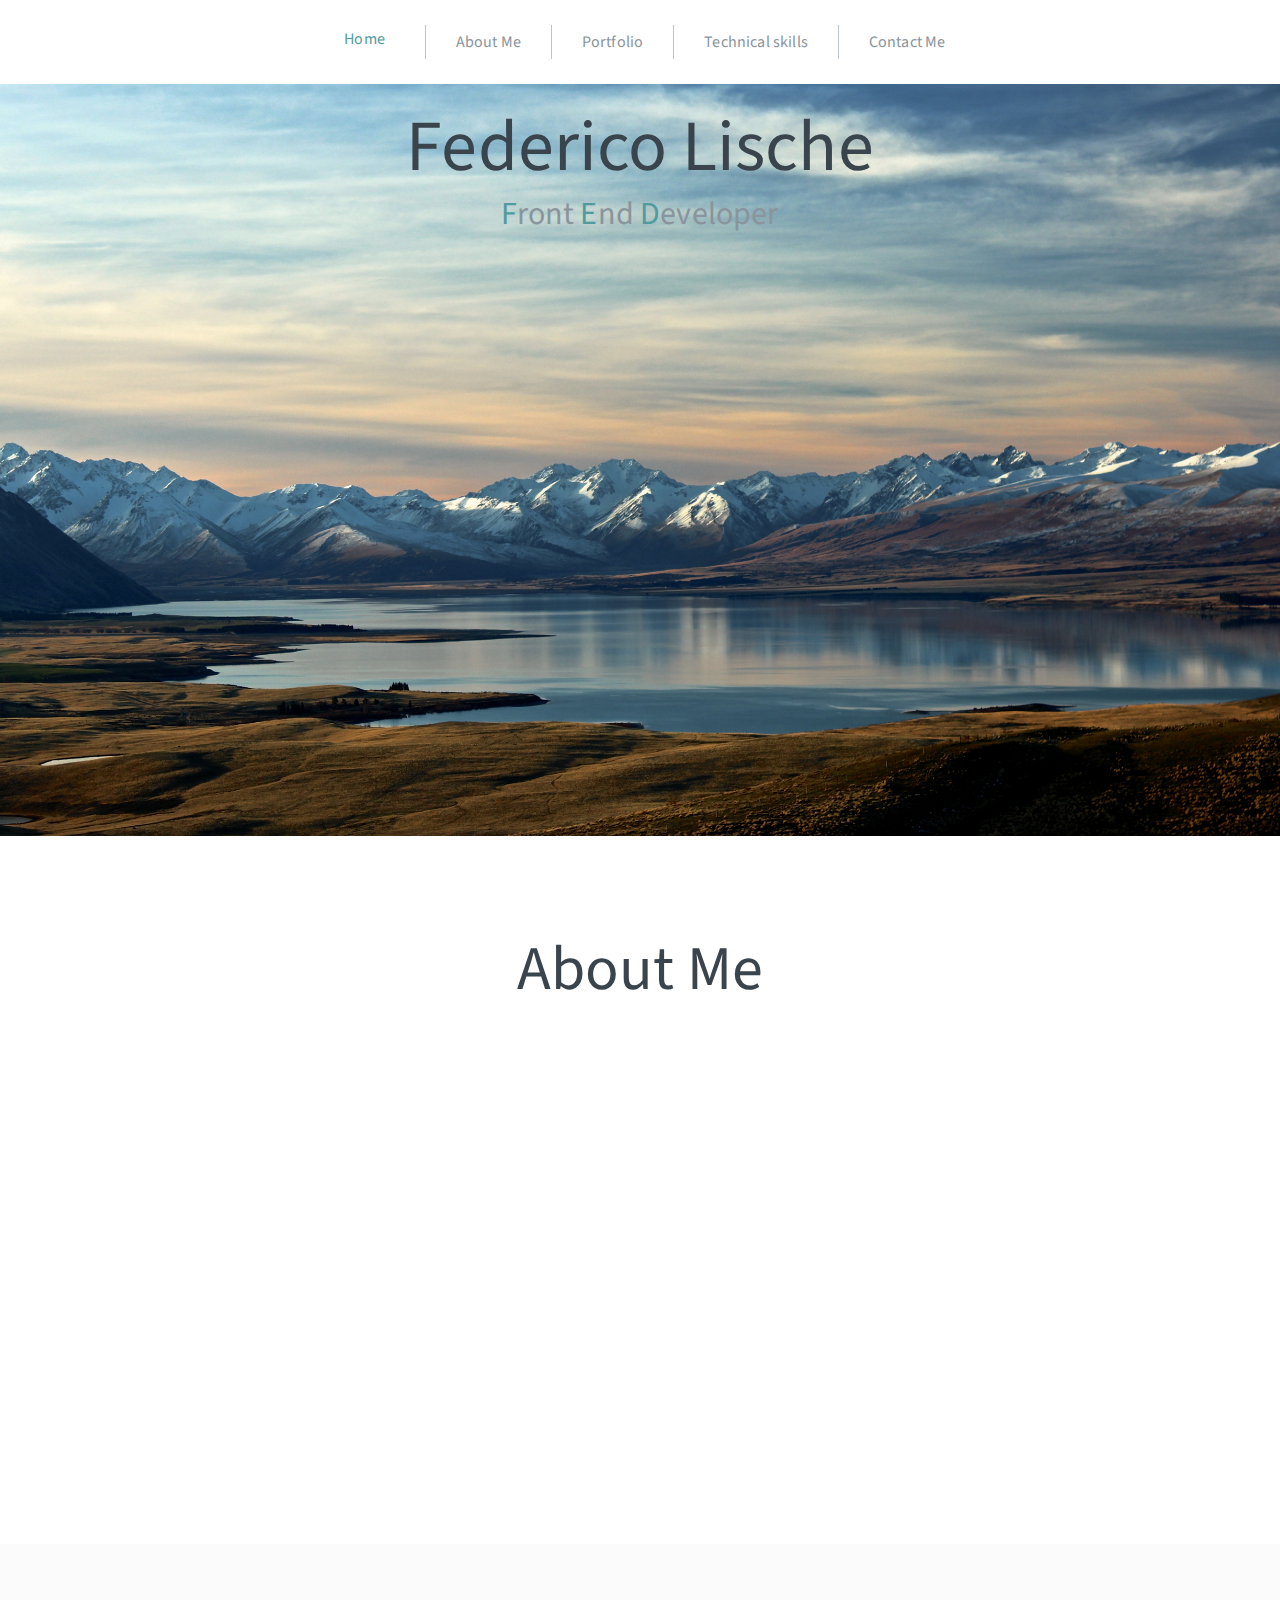
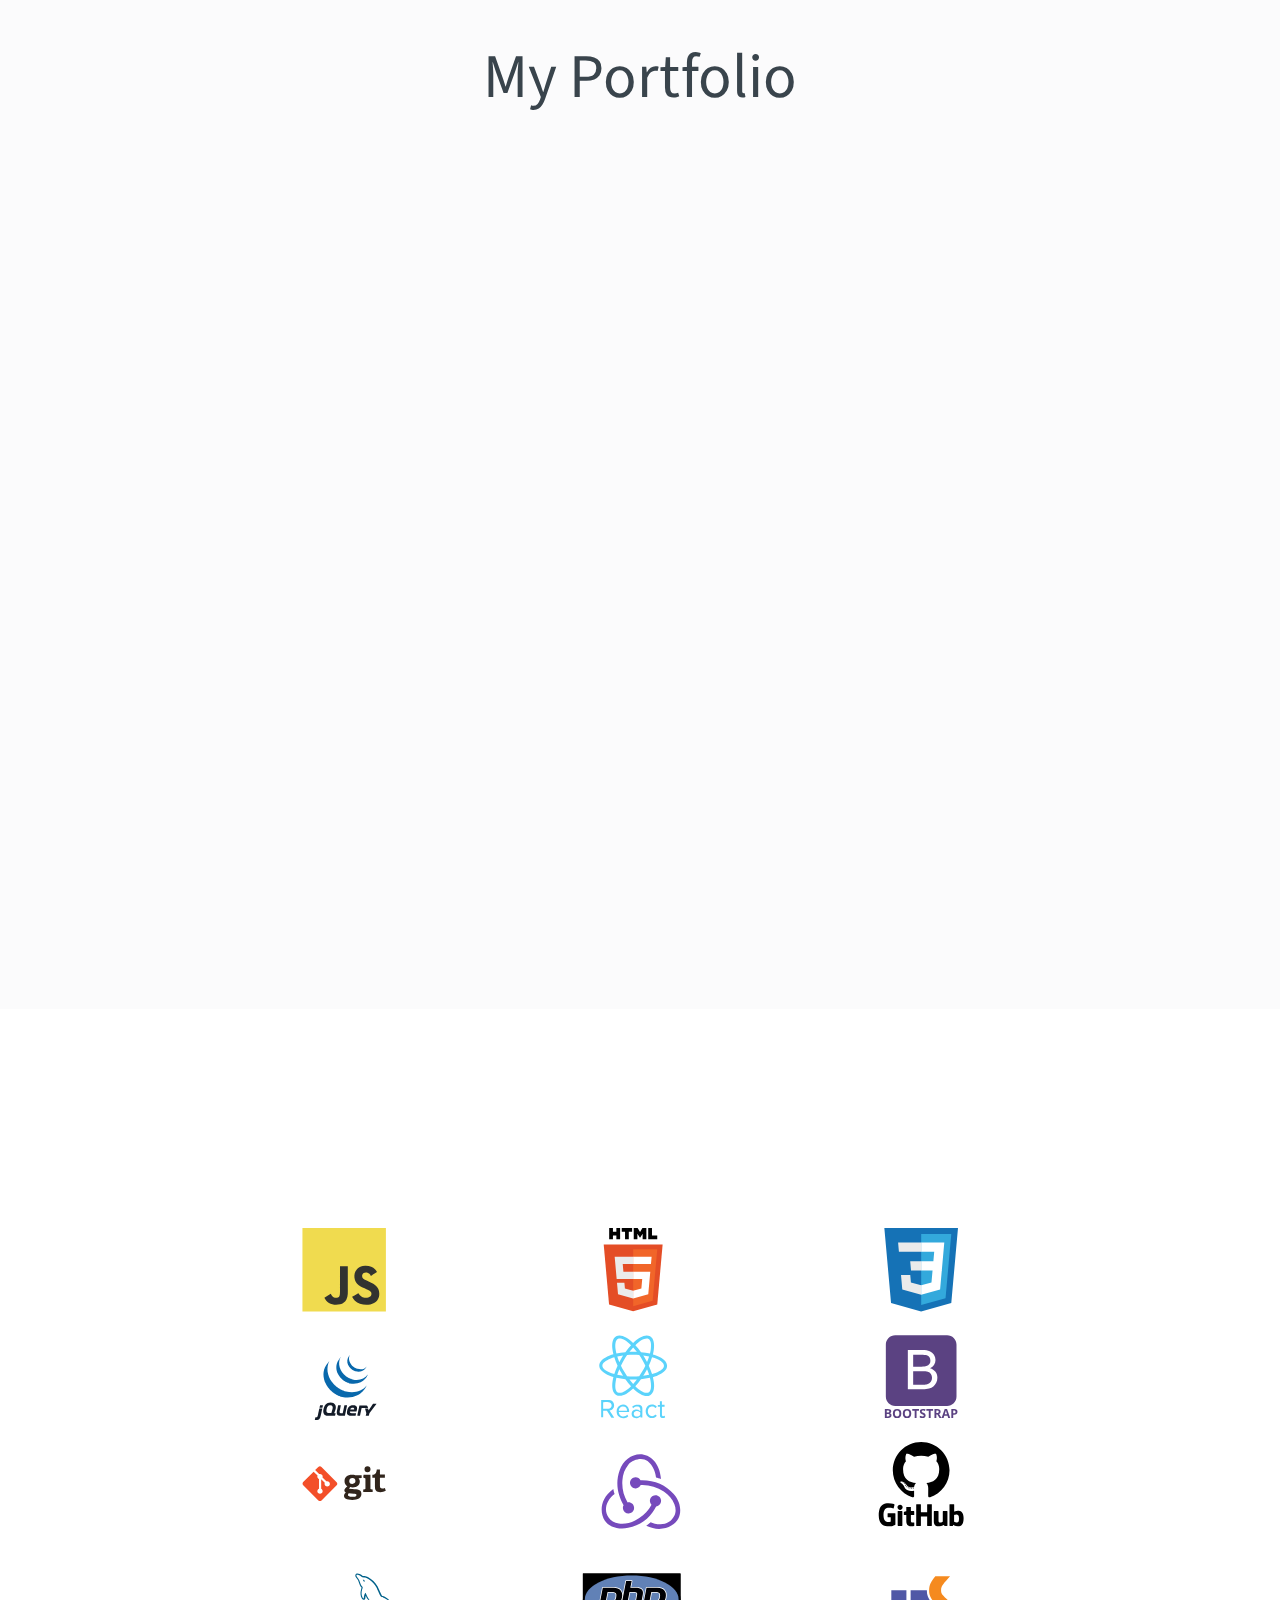
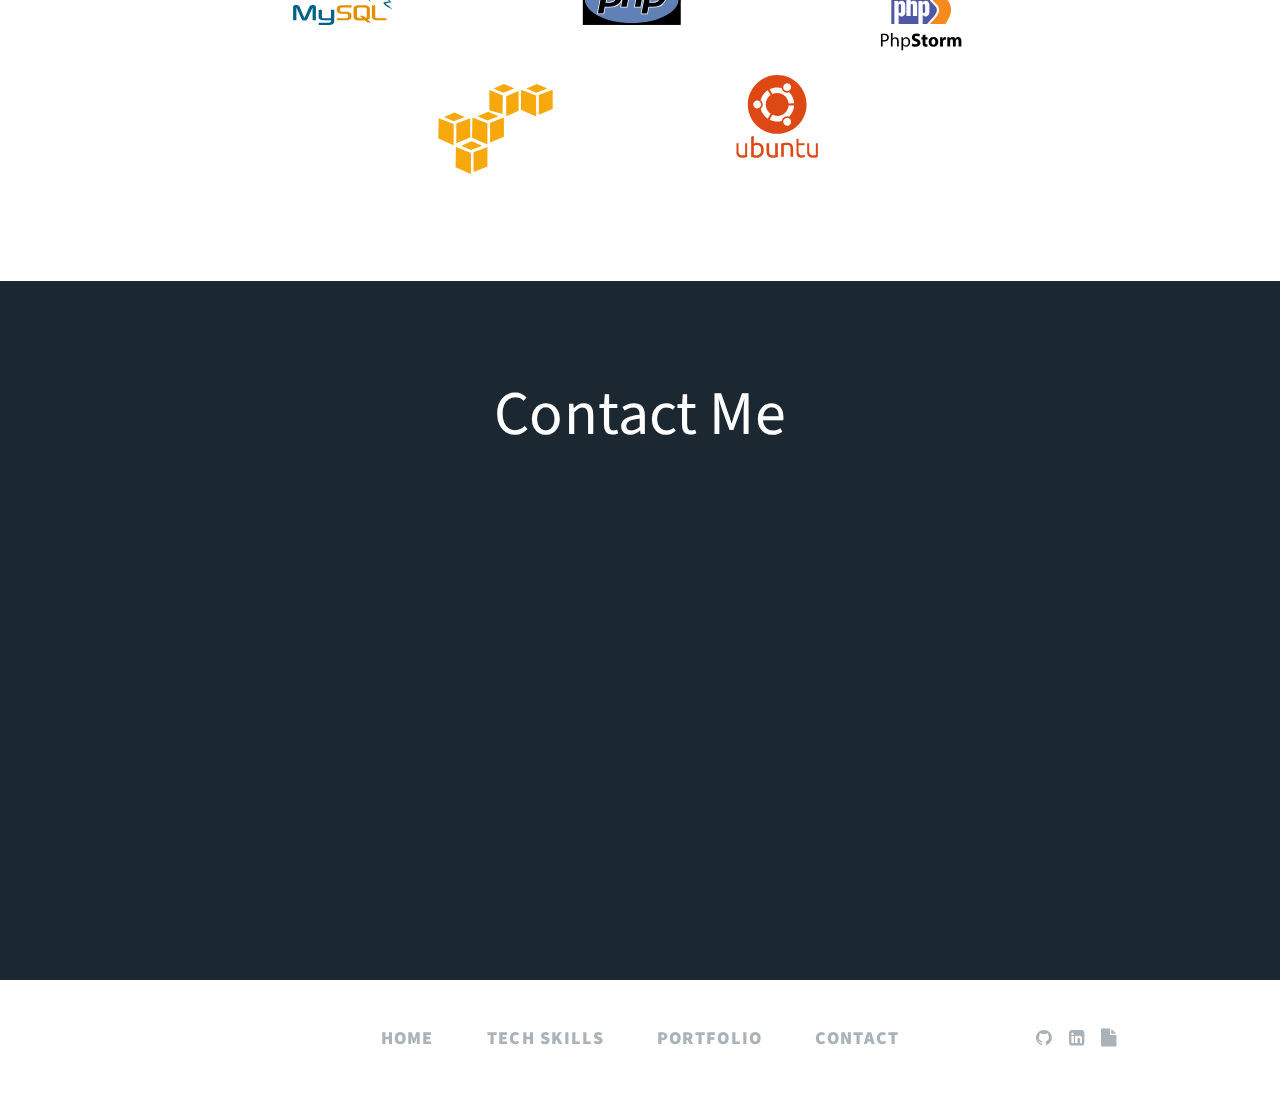
==== commit a3a9d374: "added new template and images" ====
--- a/HTML/index.html
+++ b/HTML/index.html
@@ -6,7 +6,7 @@
 		Title and Meta Tags
 		=============================================== -->
 		<meta charset="utf-8">
-		<title>D-cubed | Modern Personal Portfolio</title>
+		<title>Federico Lische | Front End Developer</title>
 		<meta name="viewport" content="width=device-width, initial-scale=1, maximum-scale=1">
 		<meta http-equiv="X-UA-Compatible" content="IE=edge">
 
@@ -24,13 +24,15 @@
 		<link rel="stylesheet" href="assets/css/bootstrap.min.css">
 		<link rel="stylesheet" href="assets/css/flexslider.css">
 		<link rel="stylesheet" href="assets/css/font-awesome.css">
-		<link rel="stylesheet" href="assets/css/styles-1.css">
+		<link rel="stylesheet" href="assets/css/styles-5.css">
+		<link rel="stylesheet" href="assets/css/contact-form.css">
+
 		
 		<!-- ==============================================
 		Fonts
 		=============================================== -->
 		<link href='http://fonts.googleapis.com/css?family=Source+Sans+Pro:400,300,200,600,700' rel='stylesheet' type='text/css'>
-		
+		<link href='https://fonts.googleapis.com/css?family=Titillium+Web:400,300,300italic,200,400italic,600,600italic' rel='stylesheet' type='text/css'>
 		
 		<!-- ==============================================
 		JS
@@ -45,658 +47,293 @@
 	</head>
   
 	<body data-spy="scroll" data-target="#main-nav" data-offset="400">
-	
+
 		<!--=== PAGE PRELOADER ===-->
 		<div id="page-loader"><span class="page-loader-gif"></span></div>
-		
+
 		<!-- ==============================================
 		MAIN NAV
 		=============================================== -->
+
 		<div id="main-nav" class="navbar navbar-fixed-top">
-			<div class="container">
-			
-				<div class="navbar-header">
-				
-					<button type="button" class="navbar-toggle" data-toggle="collapse" data-target="#site-nav">
-						<span class="icon-bar"></span><span class="icon-bar"></span><span class="icon-bar"></span>
-					</button>
-					
-					<!-- ======= LOGO ========-->
-					<a class="navbar-brand scrollto" href="#home"><img src="assets/images/logo.png" alt="" /></a>
-					
+				<div class="container">
+				
+					<div class="navbar-header">
+					
+						<button type="button" class="navbar-toggle" data-toggle="collapse" data-target="#site-nav">
+							<span class="icon-bar"></span><span class="icon-bar"></span><span class="icon-bar"></span>
+						</button>
+						
+						<!-- ======= LOGO (for small screens)========-->
+						<a class="navbar-brand visible-xs scrollto" href="#home">FL</a>
+						
+					</div>
+
+					<div id="site-nav" class="navbar-collapse collapse">
+						<ul class="nav navbar-nav">
+							<li>
+								<a href="#home" class="scrollto">Home</a>
+							</li>
+							<li>
+								<a href="#about" class="scrollto">About Me</a>
+							</li>
+							<li>
+								<a href="#portfolio" class="scrollto">Portfolio</a>
+							</li>
+							<li>
+								<a href="#services" class="scrollto">Technical skills</a>
+							</li>
+							
+							<li>
+								<a href="#contact" class="scrollto">Contact Me</a>
+							</li>
+						</ul>
+					</div>	
+				</div>		
+			</div>
+	
+		<!-- ==============================================
+		HEADER
+		=============================================== -->
+		<header id="home">
+		
+			<div class="container jumbotron bg-image">
+			
+				<div class="row">
+				
+					<div class="col-sm-10 col-sm-offset-1 text-center">
+					
+						<h1 class="scrollimation fade-down d1">Federico Lische</h1>
+						<h2 class="scrollimation fade-down d3"><span class="main-color">F</span>ront <span class="main-color">E</span>nd <span class="main-color">D</span>eveloper</h2>
+					
+					</div>
+				
 				</div>
-				
-				<div id="site-nav" class="navbar-collapse collapse">
-					<ul class="nav navbar-nav navbar-right">
-						<li>
-							<a href="#services" class="scrollto"><i class="fa fa-cog"></i>Specialties</a>
-						</li>
-						<li>
-							<a href="#about" class="scrollto"><i class="fa fa-graduation-cap"></i>Profile</a>
-						</li>
-						<li>
-							<a href="#portfolio" class="scrollto"><i class="fa fa-briefcase"></i>Portfolio</a>
-						</li>
-						<li>
-							<a href="#contact" class="scrollto"><i class="fa fa-envelope"></i>Contact</a>
-						</li>
-					</ul>
-				</div><!--End navbar-collapse -->
-				
-			</div><!--End container -->
-			
-		</div><!--End main-nav -->
-		
-		<!-- ==============================================
-		HEADER
-		=============================================== -->
-		<header id="home">
-		
-			<div class="container">
-			
-				<div class="row">
-				
-					<div class="col-sm-10 col-sm-offset-1 text-center">
-					
-						<h1 class="scrollimation fade-down d1">I am Jonathan Doe</h1>
-						<h2 class="scrollimation fade-down d3"><span class="main-color">D</span>esigner, <span class="main-color">D</span>eveloper, <span class="main-color">D</span>reamer</h2>
-					
-					</div>
-				
-				</div>
-			
-				<div class="header-img scrollimation fade-up d1">
+			
+				<!-- <div class="header-img scrollimation fade-up d1">
 					<img class="img-responsive" src="assets/images/header-img.png" alt="" />
-				</div>
+				</div> -->
 			
 			</div>
 			
 		</header><!--End header -->
 
 		<div id="main-content">
-			
-			<div class="scroll-down">
-				<a href="#services" class="scrollto">Learn More</a>
-			</div>
-			
-			<!-- ==============================================
-			SERVICES
-			=============================================== -->
-			<section id="services" class="big-padding">
-			
-				<div class="container">
-					
-					<h1 class="section-title">My Services<span class="main-color">1</span></h1>
-					
-					<div class="text-center">
-						<div class="btn-group">
-							<button type="button" href="#front-end" class="btn btn-default toggle-tabs active">Front End</button>
-							<button type="button" href="#back-end" class="btn btn-default toggle-tabs">Back End</button>
-						</div>
-					</div>
-					
-					<div class="tab-content">
-					
-						<div class="row tab-pane active" id="front-end">
-						
-							<div class="col-sm-4 service-item scrollimation fade-left">
-							
-								<div class="service-icon "><i class="fa fa-html5"></i></div>
-								
-								<h3>Clean HTML5 Code</h3>
-								
-								<p>Lorem ipsum dolor sit amet, consectetur adipiscing elit. Donec id elit non mi porta gravida at eget metus. Fusce dapibus, tellus ac cursus commodo.</p>
-								
-								
-							</div>
-						
-							<div class="col-sm-4 service-item scrollimation fade-left">
-							
-								<div class="service-icon "><i class="fa fa-css3"></i></div>
-								
-								<h3>Modern CSS3 styles</h3>
-								
-								<p>Lorem ipsum dolor sit amet, consectetur adipiscing elit. Donec id elit non mi porta gravida at eget metus. Fusce dapibus, tellus ac cursus commodo.</p>
-								
-								
-							</div>
-							
-							<div class="col-sm-4 service-item scrollimation fade-left">
-							
-								<div class="service-icon "><i class="fa fa-mobile"></i></div>
-								
-								<h3>Responsive Design</h3>
-								
-								<p>Lorem ipsum dolor sit amet, consectetur adipiscing elit. Donec id elit non mi porta gravida at eget metus. Fusce dapibus, tellus ac cursus commodo.</p>
-								
-							</div>
-							
-						</div>
-						
-						<div class="row tab-pane" id="back-end">
-						
-							<div class="col-sm-4 service-item">
-							
-								<div class="service-icon"><i class="fa fa-wordpress"></i></div>
-								
-								<h3>Wordpress</h3>
-								
-								<p>Lorem ipsum dolor sit amet, consectetur adipiscing elit. Donec id elit non mi porta gravida at eget metus. Fusce dapibus, tellus ac cursus commodo.</p>
-								
-								
-							</div>
-						
-							<div class="col-sm-4 service-item">
-							
-								<div class="service-icon"><i class="fa fa-joomla"></i></div>
-								
-								<h3>Joomla</h3>
-								
-								<p>Lorem ipsum dolor sit amet, consectetur adipiscing elit. Donec id elit non mi porta gravida at eget metus. Fusce dapibus, tellus ac cursus commodo.</p>
-								
-								
-							</div>
-							
-							<div class="col-sm-4 service-item">
-							
-								<div class="service-icon"><i class="fa fa-drupal"></i></div>
-								
-								<h3>Drupal</h3>
-								
-								<p>Lorem ipsum dolor sit amet, consectetur adipiscing elit. Donec id elit non mi porta gravida at eget metus. Fusce dapibus, tellus ac cursus commodo.</p>
-								
-							</div>
-							
-						</div>
-						
-					</div>
-					
-				</div>
-			
-			
-			</section>
-				
-			<!-- ==============================================
-			LATEST PROJECTS
-			=============================================== -->
-			
-			<section class="big-padding gray-bg">
-			
-				<div class="container">
-					
-					<h1 class="section-title">Latest Projects<span class="main-color">2</span></h1>
-				
-					<div class="row">
-					
-						<div class="col-sm-5 push-down scrollimation fade-right">
-						
-							<h2 class="row-title">Quattro - Agency Portfolio</h2>
-							
-							<p>Lorem ipsum dolor sit amet, consectetur adipiscing elit. Donec eget lorem orci. Suspendisse posuere tincidunt dui vel tempus. Fusce ut vulputate ipsum, id sodales arcu. Praesent ultricies pretium sem, fermentum sagittis.</p>
-						
-							<p><a class="btn btn-dc btn-small btn-main-color" href="#link">Visit Website</a></p>
-						
-						</div>
-					
-						<div class="col-sm-6 col-sm-offset-1 scrollimation fade-left">
-						
-							<img class="img-responsive" src="assets/images/featured-2.png" alt="" />
-						
-						</div>
-					
-					</div>
-				
-					<hr>
-				
-					<div class="row">
-					
-						<div class="col-sm-6 col-sm-push-6 push-down scrollimation fade-left">
-						
-							<h2 class="row-title">Graphista  - Personal Portfolio</h2>
-							
-							<p>Lorem ipsum dolor sit amet, consectetur adipiscing elit. Donec eget lorem orci. Suspendisse posuere tincidunt dui vel tempus. Fusce ut vulputate ipsum, id sodales arcu. Praesent ultricies pretium sem, fermentum sagittis.</p>
-						
-							<p>Suspendisse posuere tincidunt dui vel tempus. Fusce ut vulputate ipsum, id sodales arcu. Praesent ultricies pretium sem, fermentum sagittis.</p>
-						
-							<p><a class="btn btn-dc btn-small btn-main-color" href="#link">Visit Website</a></p>
-						
-						</div>
-					
-						<div class="col-sm-6 col-sm-pull-6 scrollimation fade-right">
-							<img class="img-responsive" src="assets/images/featured-1.png" alt="" />
-						</div>
-					
-					</div>
-					
-				</div>
-				
-			</section>
-			
-			
-			<!-- ==============================================
-			CALL TO ACTION
-			=============================================== -->
-			<section id="cta1" class="bg-main-color cta">
-			
-				<div class="container text-center scrollimation fade-up">
-				
-					<p>It's not about ideas. It's about making ideas happen.</p>
-					
-					<a class="btn btn-dc btn-white scrollto" href="#contact">Contact Me</a>
-				
-				</div>
-			
-			</section>
-				
-			<!-- ==============================================
+		
+				<!-- ==============================================
 			ABOUT
 			=============================================== -->
 			<section id="about" class="big-padding">
 			
-				<div class="container">
-					
-					<h1 class="section-title">My Profile<span class="main-color">3</span></h1>
-				
-					<div class="row profile">
-					
-						<div class="col-sm-10 col-sm-offset-1 text-center">
-						
-							<figure class="hover-wrapper scrollimation fade-right">
-								<img class="img-responsive img-circle profile-img" src="assets/images/profile-img.jpg" alt="">
-								<figcaption class="hover-text">That's Me!</figcaption>
-							</figure>
-							
-							<h2 class="scrollimation fade-left">John Doe</h2>
-							<h3 class="scrollimation fade-left">UI / UX Expert</h3>
-						
-							<p class="margin-top scrollimation fade-right">I am Jonathan Doe, a twenty five year old designer from NY. I have graduated with a Bachelor degree of Graphic & Web Design, from the University of Pasadena. I have a passion for creating challenging, intuitive and beautiful products. My design process is very hands-on and visual.</p>
-							
-							<p class="lead margin-top scrollimation fade-left">Creating is not just a job for me, it's a passion. </p>
-							<p class="scrollimation fade-left"><a class="btn btn-dc btn-main-color scrollto" href="#portfolio">My Portfolio</a></p>
-							
-						</div>
-						
-					</div>
-					
+					<div class="container">
+						
+						<h1 class="section-title">About Me<span class="main-color"></span></h1>
+					
+						<div class="row profile">
+						
+							<div class="col-sm-10 col-sm-offset-1 text-center">
+							
+								<figure class="hover-wrapper scrollimation fade-right">
+									<img class="img-responsive img-circle profile-img" src="assets/images/profile-img2.jpeg" alt="">
+									<figcaption class="hover-text">That's Me!</figcaption>
+								</figure>
+							
+								<p class="margin-top scrollimation fade-right">I am Jonathan Doe, a twenty five year old designer from NY. I have graduated with a Bachelor degree of Graphic & Web Design, from the University of Pasadena. I have a passion for creating challenging, intuitive and beautiful products. My design process is very hands-on and visual.</p>
+								
+								<p class="scrollimation fade-left"><a class="btn btn-dc btn-main-color scrollto" href="#portfolio">My Portfolio</a></p>
+								
+							</div>
+							
+						</div>
+						
+					</div>
+				
+			</section>
+
+			<section id="portfolio" class="big-padding gray-bg">
+			
+					<div class="container">
+						
+						<h1 class="section-title">My Portfolio<span class="main-color"></span></h1>
+					
+						<div class="row">
+						
+							<div class="scrollimation fade-right">
+							
+								<h2 class="row-title text-center"><span class="main-color">Concert Buddy</span></h2>
+								
+								<p class="text-center">Concert Buddy is a mobile web application that is dedicated to helping people plan trips in a fun and collaborative way.
+									Users can search for concerts, create a trip, invite friends and assign responsibilities.
+									This was a final project application built in 4 weeks with the help of three other members.</br>
+									Technologies used: HTML5, CSS3, JavaScript, ReactJS, Redux, PHP7, MySQL, Amazon Web Services (EC2).</p>
+								<p class="text-center on-hover"><a class="btn btn-dc btn-small btn-main-color" href="https://concertbuddy.app/" target="_blank">Visit Website</a></p>
+							</div>
+							
+							<div class="scrollimation fade-left"> 
+									<img class="img-responsive img-center" src="assets/images/chrome-navbar.png" alt="" />
+									<div class="scrollimation fade-up">
+											
+										
+											<div class="img-wrapper">
+								
+													<video controls autoplay muted loop>Sorry, your browser doesn't support embedded videos.
+														<source src="./assets/videos/concertbuddy.mp4" type="video/mp4">
+														<source src="./assets/videos/concertbuddy.mp4" type="video/ogg">
+													</video>
+																					
+											</div>
+									</div>	
+							</div>  
+						
+						</div>
+						
+					</div>
+					
+				</section>
+		<!--==============================================
+		SKILLS
+		=============================================== -->	
+		<section id="services" class="big-padding white-bg">		
+				<div class="container">				
+					<div class="text-center">							
+						<h1 class="section-title text-center scrollimation fade-in">Technical Skills<span class="main-color"></span></h1>
+						<div class="svgContainer">
+							<svg viewBox="0 0 150 150" height="100"width="25%">
+								<path fill="#F0DB4F" d="M1.408 1.408h125.184v125.185h-125.184z"></path><path fill="#323330" d="M116.347 96.736c-.917-5.711-4.641-10.508-15.672-14.981-3.832-1.761-8.104-3.022-9.377-5.926-.452-1.69-.512-2.642-.226-3.665.821-3.32 4.784-4.355 7.925-3.403 2.023.678 3.938 2.237 5.093 4.724 5.402-3.498 5.391-3.475 9.163-5.879-1.381-2.141-2.118-3.129-3.022-4.045-3.249-3.629-7.676-5.498-14.756-5.355l-3.688.477c-3.534.893-6.902 2.748-8.877 5.235-5.926 6.724-4.236 18.492 2.975 23.335 7.104 5.332 17.54 6.545 18.873 11.531 1.297 6.104-4.486 8.08-10.234 7.378-4.236-.881-6.592-3.034-9.139-6.949-4.688 2.713-4.688 2.713-9.508 5.485 1.143 2.499 2.344 3.63 4.26 5.795 9.068 9.198 31.76 8.746 35.83-5.176.165-.478 1.261-3.666.38-8.581zm-46.885-37.793h-11.709l-.048 30.272c0 6.438.333 12.34-.714 14.149-1.713 3.558-6.152 3.117-8.175 2.427-2.059-1.012-3.106-2.451-4.319-4.485-.333-.584-.583-1.036-.667-1.071l-9.52 5.83c1.583 3.249 3.915 6.069 6.902 7.901 4.462 2.678 10.459 3.499 16.731 2.059 4.082-1.189 7.604-3.652 9.448-7.401 2.666-4.915 2.094-10.864 2.07-17.444.06-10.735.001-21.468.001-32.237z"></path>
+							</svg>
+							<svg viewBox="0 0 150 150" height="100"width="25%">
+								<path fill="#E44D26" d="M27.854 116.354l-8.043-90.211h88.378l-8.051 90.197-36.192 10.033z"></path><path fill="#F16529" d="M64 118.704l29.244-8.108 6.881-77.076h-36.125z"></path><path fill="#EBEBEB" d="M64 66.978h-14.641l-1.01-11.331h15.651v-11.064h-27.743l.264 2.969 2.72 30.489h24.759zM64 95.711l-.049.013-12.321-3.328-.788-8.823h-11.107l1.55 17.372 22.664 6.292.051-.015z"></path><path d="M28.034 1.627h5.622v5.556h5.144v-5.556h5.623v16.822h-5.623v-5.633h-5.143v5.633h-5.623v-16.822zM51.816 7.206h-4.95v-5.579h15.525v5.579h-4.952v11.243h-5.623v-11.243zM64.855 1.627h5.862l3.607 5.911 3.603-5.911h5.865v16.822h-5.601v-8.338l-3.867 5.981h-.098l-3.87-5.981v8.338h-5.502v-16.822zM86.591 1.627h5.624v11.262h7.907v5.561h-13.531v-16.823z"></path><path fill="#fff" d="M63.962 66.978v11.063h13.624l-1.284 14.349-12.34 3.331v11.51l22.682-6.286.166-1.87 2.6-29.127.27-2.97h-2.982zM63.962 44.583v11.064h26.725l.221-2.487.505-5.608.265-2.969z"></path>
+							</svg>
+							<svg viewBox="0 0 150 150" height="100"width="25%">
+								<path fill="#1572B6" d="M18.814 114.123l-10.054-112.771h110.48l-10.064 112.754-45.243 12.543-45.119-12.526z"></path><path fill="#33A9DC" d="M64.001 117.062l36.559-10.136 8.601-96.354h-45.16v106.49z"></path><path fill="#fff" d="M64.001 51.429h18.302l1.264-14.163h-19.566v-13.831h34.681999999999995l-.332 3.711-3.4 38.114h-30.95v-13.831z"></path><path fill="#EBEBEB" d="M64.083 87.349l-.061.018-15.403-4.159-.985-11.031h-13.882l1.937 21.717 28.331 7.863.063-.018v-14.39z"></path><path fill="#fff" d="M81.127 64.675l-1.666 18.522-15.426 4.164v14.39l28.354-7.858.208-2.337 2.406-26.881h-13.876z"></path><path fill="#EBEBEB" d="M64.048 23.435v13.831000000000001h-33.407999999999994l-.277-3.108-.63-7.012-.331-3.711h34.646zM64.001 51.431v13.831000000000001h-15.209l-.277-3.108-.631-7.012-.33-3.711h16.447z"></path>
+							</svg>
+							<svg viewBox="0 0 150 150" height="80"width="25%">
+								<path fill="#0868AC" d="M27.758 20.421c-7.352 10.565-6.437 24.312-.82 35.54l.411.798.263.506.164.291.293.524c.174.307.353.612.536.919l.306.504c.203.326.41.65.622.973l.265.409c.293.437.592.872.901 1.301l.026.033.152.205c.267.368.542.732.821 1.093l.309.393c.249.313.502.623.759.934l.29.346c.345.406.698.812 1.057 1.208l.021.022.041.045c.351.383.71.758 1.075 1.133l.344.347c.282.284.569.563.858.841l.351.334c.387.364.777.722 1.176 1.07l.018.016.205.174c.351.305.708.605 1.068.902l.442.353c.294.235.591.468.89.696l.477.361c.33.243.663.482.999.717l.363.258.101.072c.318.22.645.431.97.642l.42.28c.5.315 1.007.628 1.519.93l.42.237c.377.217.756.431 1.14.639l.631.326.816.424.188.091.334.161c.427.204.858.405 1.293.599l.273.122c.498.218 1.001.427 1.508.628l.368.144c.469.182.945.359 1.423.527l.179.062c.524.184 1.054.353 1.587.52l.383.114c.542.164 1.079.358 1.638.462 35.553 6.483 45.88-21.364 45.88-21.364-8.674 11.3-24.069 14.28-38.656 10.962-.553-.125-1.089-.298-1.628-.456l-.406-.124c-.526-.161-1.049-.33-1.568-.51l-.215-.077c-.465-.164-.924-.336-1.382-.513l-.388-.152c-.501-.198-1-.405-1.492-.62l-.298-.133c-.423-.191-.842-.384-1.259-.585l-.364-.175c-.327-.159-.65-.328-.974-.495l-.649-.341c-.395-.21-.782-.43-1.167-.654l-.394-.219c-.513-.303-1.019-.615-1.52-.932l-.41-.273c-.363-.234-.725-.473-1.081-.719l-.349-.245c-.344-.242-.685-.489-1.022-.738l-.453-.343c-.31-.237-.618-.476-.922-.721l-.411-.33c-.388-.318-.771-.64-1.149-.969l-.126-.105c-.409-.359-.811-.728-1.208-1.098l-.34-.328c-.294-.279-.584-.561-.868-.851l-.34-.34c-.362-.37-.717-.745-1.065-1.126l-.053-.057c-.368-.402-.728-.813-1.08-1.229l-.283-.336c-.263-.316-.523-.638-.777-.961l-.285-.355c-.307-.397-.605-.793-.898-1.195-8.098-11.047-11.008-26.283-4.535-38.795M50.578 11.519c-5.316 7.65-5.028 17.893-.88 25.983.695 1.356 1.477 2.673 2.351 3.925.796 1.143 1.68 2.501 2.737 3.418.383.422.784.834 1.193 1.238l.314.311c.397.385.801.764 1.218 1.132l.05.043.012.012c.462.405.939.794 1.423 1.178l.323.252c.486.372.981.738 1.489 1.087l.043.033.68.447.322.213c.363.233.73.459 1.104.676l.156.092c.322.185.648.367.975.545l.347.18.682.354.103.047c.469.23.941.453 1.424.663l.314.13c.386.163.775.323 1.167.473l.5.184c.356.132.712.253 1.072.373l.484.155c.511.158 1.017.359 1.549.448 27.45 4.547 33.787-16.588 33.787-16.588-5.712 8.228-16.775 12.153-28.58 9.089-.524-.138-1.042-.288-1.555-.449l-.467-.151c-.365-.117-.728-.243-1.087-.374l-.491-.183c-.394-.152-.784-.309-1.171-.473l-.315-.133c-.485-.211-.962-.434-1.432-.666l-.718-.365-.414-.213c-.306-.166-.61-.338-.909-.514l-.217-.123c-.372-.217-.738-.44-1.1-.672l-.332-.221-.712-.472c-.506-.349-.999-.714-1.484-1.085l-.334-.264c-5.167-4.079-9.263-9.655-11.21-15.977-2.041-6.557-1.601-13.917 1.935-19.891M69.771 4.868c-3.134 4.612-3.442 10.341-1.267 15.435 2.293 5.407 6.992 9.648 12.477 11.66l.682.235.3.096c.323.102.644.22.978.282 15.157 2.929 19.268-7.777 20.362-9.354-3.601 5.185-9.653 6.43-17.079 4.627-.586-.142-1.231-.354-1.796-.555-.725-.259-1.439-.553-2.134-.886-1.318-.634-2.575-1.402-3.741-2.282-6.645-5.042-10.772-14.659-6.436-22.492"></path><path fill="#131B28" d="M66.359 96.295h-4.226c-.234 0-.467.188-.517.417l-1.5 6.94-1.5 6.94c-.049.229-.282.417-.516.417h-2.991c-2.959 0-2.617-2.047-2.011-4.851l.018-.085.066-.354.012-.066.135-.72.145-.771.154-.785.682-3.332.683-3.332c.047-.23-.107-.419-.341-.419h-4.337c-.234 0-.466.188-.514.418l-.933 4.424-.932 4.425-.002.006-.086.412c-1.074 4.903-.79 9.58 5.048 9.727l.17.003h9.163c.234 0 .467-.188.516-.417l1.976-9.289 1.976-9.29c.049-.23-.103-.417-.338-.418zM21.103 96.246h-4.64c-.235 0-.469.188-.521.416l-.44 1.942-.44 1.942c-.051.229.098.416.333.416h4.676c.235 0 .468-.188.518-.417l.425-1.941.425-1.941c.049-.229-.101-.417-.336-.417zM19.757 102.29h-4.677c-.234 0-.469.188-.521.416l-.657 2.91-.656 2.909-.183.834-.631 2.97-.63 2.971c-.049.229-.15.599-.225.821 0 0-.874 2.6-2.343 2.57l-.184-.004-1.271-.023h-.001c-.234-.003-.469.18-.524.407l-.485 2.039-.484 2.038c-.055.228.093.416.326.42.833.01 2.699.031 3.828.031 3.669 0 5.604-2.033 6.843-7.883l1.451-6.714 1.361-6.297c.049-.227-.103-.415-.337-.415zM105.874 100.716l-.194-.801-.191-.82-.097-.414c-.38-1.477-1.495-2.328-3.917-2.328l-3.77-.004-3.472-.005h-3.907c-.234 0-.466.188-.515.417l-.173.816-.204.964-.057.271-1.759 8.24-1.67 7.822c-.05.23-.066.512-.038.626.028.115.479.209.713.209h3.524c.235 0 .532-.042.66-.094s.317-.513.364-.742l.626-3.099.627-3.1.001-.005.084-.413.76-3.56.671-3.144c.05-.229.281-.416.515-.417l11.089-.005c.235.002.383-.185.33-.414zM120.149 93.476l-.854.003h-3.549c-.235 0-.536.159-.667.353l-7.849 11.498c-.132.194-.283.166-.335-.062l-.578-2.533c-.052-.229-.287-.416-.522-.416h-5.045c-.235 0-.374.184-.31.409l2.261 7.921c.064.226.069.596.011.824l-.985 3.833c-.059.228.085.413.32.413h4.987c.234 0 .474-.186.532-.413l.986-3.833c.058-.229.221-.567.363-.755l12.742-16.911c.142-.188.065-.341-.169-.339l-1.339.008zM80.063 103.395v-.004c-.029.254-.264.441-.499.441h-6.397c-.222 0-.334-.15-.301-.336l.006-.015-.004.002.003-.021.029-.109c.611-1.624 1.855-2.69 4.194-2.69 2.634-.001 3.148 1.285 2.969 2.732zm-1.877-7.384c-8.211 0-10.157 4.984-11.249 10.015-1.091 5.128-.998 9.921 7.5 9.921h1.03l.256-.001h.06l1.02-.003h.018c2.244-.009 4.495-.026 5.406-.033.233-.004.461-.191.509-.42l.344-1.681.067-.327.41-2.006c.047-.229-.106-.418-.341-.418h-7.639c-3.039 0-3.941-.807-3.608-3.181h12.211l-.001.001.008-.001c.194-.003.374-.137.445-.315l.029-.106-.001.001c1.813-6.839 1.293-11.445-6.474-11.446zM39.376 103.369l-.116.409v.001l-.922 3.268-.922 3.267c-.063.227-.308.411-.543.411h-4.88c-3.702 0-4.604-2.896-3.702-7.166.901-4.368 2.668-7.083 6.312-7.358 4.98-.376 5.976 3.126 4.773 7.168zm3.348 7.105s2.301-5.588 2.823-8.814c.713-4.319-1.45-10.585-9.804-10.585-8.306 0-11.914 5.981-13.29 12.484-1.376 6.55.427 12.293 8.686 12.246l6.516-.024 6.089-.022c.234-.002.474-.188.534-.414l1.061-4.046c.059-.228-.084-.414-.319-.416l-1.017-.006-1.017-.006c-.199-.001-.313-.131-.289-.302l.027-.095zM83.844 106.733c0 .155-.125.281-.28.281-.154 0-.28-.126-.28-.281 0-.154.125-.279.28-.279.155 0 .28.125.28.279z"></path>
+							</svg>
+							<svg viewBox="0 0 150 150" height="100"width="25%">
+								<path fill="#5BD3FB" d="M64 81.7c7.3 7.1 14.5 11.3 20.3 11.3 1.9 0 3.7-.4 5.2-1.3 5.2-3 7.1-10.5 5.3-21.2-.3-1.9-.7-3.8-1.2-5.8 2-.6 3.8-1.2 5.6-1.8 10.1-3.9 15.7-9.3 15.7-15.2 0-6-5.6-11.4-15.7-15.2-1.8-.7-3.6-1.3-5.6-1.8.5-2 .9-3.9 1.2-5.8 1.7-10.9-.2-18.5-5.4-21.5-1.5-.9-3.3-1.3-5.2-1.3-5.7 0-13 4.2-20.3 11.3-7.2-7.1-14.4-11.3-20.2-11.3-1.9 0-3.7.4-5.2 1.3-5.2 3-7.1 10.5-5.3 21.2.3 1.9.7 3.8 1.2 5.8-2 .6-3.8 1.2-5.6 1.8-10.1 3.9-15.7 9.3-15.7 15.2 0 6 5.6 11.4 15.7 15.2 1.8.7 3.6 1.3 5.6 1.8-.5 2-.9 3.9-1.2 5.8-1.7 10.7.2 18.3 5.3 21.2 1.5.9 3.3 1.3 5.2 1.3 5.8.2 13-4 20.3-11zm-5.6-13.5c1.8.1 3.7.1 5.6.1 1.9 0 3.8 0 5.6-.1-1.8 2.4-3.7 4.6-5.6 6.7-1.9-2.1-3.8-4.3-5.6-6.7zm-12.4-10.3c1 1.7 1.9 3.3 3 4.9-3.1-.4-6-.9-8.8-1.5.9-2.7 1.9-5.5 3.1-8.3.8 1.6 1.7 3.3 2.7 4.9zm-5.8-24.1c2.8-.6 5.7-1.1 8.8-1.5-1 1.6-2 3.2-3 4.9-1 1.7-1.9 3.3-2.7 5-1.3-2.9-2.3-5.7-3.1-8.4zm5.5 13.7c1.3-2.7 2.7-5.4 4.3-8.1 1.5-2.6 3.2-5.2 4.9-7.8 3-.2 6-.3 9.1-.3 3.2 0 6.2.1 9.1.3 1.8 2.6 3.4 5.2 4.9 7.8 1.6 2.7 3 5.4 4.3 8.1-1.3 2.7-2.7 5.4-4.3 8.1-1.5 2.6-3.2 5.2-4.9 7.8-3 .2-6 .3-9.1.3-3.2 0-6.2-.1-9.1-.3-1.8-2.6-3.4-5.2-4.9-7.8-1.6-2.7-3-5.4-4.3-8.1zm39.1-5.4l-2.7-5c-1-1.7-1.9-3.3-3-4.9 3.1.4 6 .9 8.8 1.5-.9 2.8-1.9 5.6-3.1 8.4zm0 10.8c1.2 2.8 2.2 5.6 3.1 8.3-2.8.6-5.7 1.1-8.8 1.5 1-1.6 2-3.2 3-4.9.9-1.5 1.8-3.2 2.7-4.9zm2.3 34.7c-.8.5-1.8.7-2.9.7-4.9 0-11-4-17-10 2.9-3.1 5.7-6.6 8.5-10.5 4.7-.4 9.2-1.1 13.4-2.1.5 1.8.8 3.6 1.1 5.4 1.4 8.5.3 14.6-3.1 16.5zm5.2-52.7c11.2 3.2 17.9 8.1 17.9 12.6 0 3.9-4.6 7.8-12.7 10.9-1.6.6-3.4 1.2-5.2 1.7-1.3-4.1-2.9-8.3-4.9-12.6 2-4.3 3.7-8.5 4.9-12.6zm-8-28.2c1.1 0 2 .2 2.9.7 3.3 1.9 4.5 7.9 3.1 16.5-.3 1.7-.7 3.5-1.1 5.4-4.2-.9-8.7-1.6-13.4-2.1-2.7-3.9-5.6-7.4-8.5-10.5 6-5.9 12.1-10 17-10zm-14.7 20.1c-1.8-.1-3.7-.1-5.6-.1s-3.8 0-5.6.1c1.8-2.4 3.7-4.6 5.6-6.7 1.9 2.1 3.8 4.4 5.6 6.7zm-28.7-19.4c.8-.5 1.8-.7 2.9-.7 4.9 0 11 4 17 10-2.9 3.1-5.7 6.6-8.5 10.5-4.7.4-9.2 1.1-13.4 2.1-.5-1.8-.8-3.6-1.1-5.4-1.4-8.5-.3-14.5 3.1-16.5zm-5.2 52.7c-11.2-3.2-17.9-8.1-17.9-12.6 0-3.9 4.6-7.8 12.7-10.9 1.6-.6 3.4-1.2 5.2-1.7 1.3 4.1 2.9 8.3 4.9 12.6-2 4.3-3.7 8.6-4.9 12.6zm2.1 11c.3-1.7.7-3.5 1.1-5.4 4.2.9 8.7 1.6 13.4 2.1 2.7 3.9 5.6 7.4 8.5 10.5-6 5.9-12.1 10-17 10-1.1 0-2-.2-2.9-.7-3.4-1.9-4.5-8-3.1-16.5zM33.6 112.3c2.2-2.7 2.3-5.7 1.1-8.7-1.2-3-3.7-4.4-6.8-4.5-3.7-.1-7.5 0-11.2 0h-.7v25.9h3v-9.8h4.7c.6 0 1.1.2 1.4.7l6 9.3c.1.2.4.5.6.5h3.9c-2.4-3.7-4.7-7.2-7.1-10.8 2.1-.3 3.9-1 5.1-2.6zm-14.6-.2v-9.9h1.1c2.3 0 4.7-.1 7 .1 2.7.1 4.6 2.2 4.6 4.9s-2.2 4.8-4.9 4.9c-2.4.1-4.8 0-7.8 0zM57.7 113.4c-1.6-7-8-8.8-12.9-6.6-3.8 1.7-5.5 5-5.6 9.1-.1 3.1.8 5.9 3.2 8 2.7 2.4 6 2.7 9.4 2.1 1.9-.4 3.6-1.3 4.9-2.7-.5-.7-1-1.4-1.5-2-2.8 2.4-5.9 3.2-9.3 1.6-2.2-1.1-3.3-3.8-3.5-5.8h15.5v-1.3c.1-.9 0-1.7-.2-2.4zm-15.1 1.6c-.3-3 2.7-6.2 6-6.2 3.8-.1 6.2 2.2 6.3 6.2h-12.3zM73.3 106.3c-1.5-.3-3.1-.4-4.6-.3-2.4.2-4.5 1.3-6.2 3.1.5.7.9 1.4 1.5 2.2.2-.2.4-.4.6-.5 1.6-1.5 3.5-2.3 5.8-2.1 1.8.1 3.5.7 4 2.5.4 1.4.3 2.9.4 4.4-.3 0-.4-.1-.5-.2-2.4-2-5.1-2.4-8-1.7-2.7.7-4.4 2.8-4.6 5.5-.2 3.1 1.2 5.4 3.9 6.5 1.7.7 3.6.7 5.4.3 1.4-.3 2-1.1 4-2.2v1.3h2.8c0-4 .1-8.9 0-13.5 0-2.9-1.7-4.7-4.5-5.3zm1.4 12.6c-.1.3 0 .6 0 .9 0 2.1-.5 2.8-2.5 3.6-1.4.5-2.9.7-4.4.2-1.7-.5-2.9-2-2.9-3.7-.1-1.7 1-3.4 2.7-3.9 2.3-.8 4.4-.3 6.3 1.1.6.5 1 1 .8 1.8zM90.3 109c2.6-.8 5-.3 6.8 1.9l.3.2c.7-.6 1.3-1.2 2.1-1.9-.3-.3-.4-.5-.6-.8-2.9-3.1-8.6-3.5-12.1-1-4.9 3.6-4.8 10.6-2.4 14.3 2.3 3.5 5.6 4.7 9.5 4.2 2.3-.3 4.2-1.4 5.7-3.3-.7-.6-1.4-1.2-2.1-1.9-.2.2-.3.3-.4.5-2.7 3-7.2 2.7-9.6-.5-1.4-1.9-1.7-4.1-1.3-6.3.2-2.5 1.5-4.5 4.1-5.4zM111.1 122.6c-.2.1-.3.2-.3.2-.8.6-1.6.7-2.5.4-.9-.4-1-1.2-1.1-2v-11.4c0-.2 0 .2.1-.8h3.8v-3h-4v-5h-3v5.4h-2.6c-.2 0-.5.2-.5.4-.1.7 0 1.2 0 2.2h3.2v12.799999999999999c0 1.6.4 3 1.8 3.8 1.5.9 4.4.7 5.7-.4.2-.1.3-.5.3-.6-.3-.6-.6-1.3-.9-2z"></path>
+							</svg>
+							<svg viewBox="0 0 150 150" height="100"width="25%">
+								<path fill="#5B4282" d="M9.531 112.586h4.161c1.896 0 3.273.27 4.129.81.857.54 1.285 1.398 1.285 2.575 0 .799-.188 1.454-.563 1.966s-.874.82-1.496.924v.091c.848.189 1.459.543 1.834 1.061s.563 1.207.563 2.067c0 1.22-.44 2.171-1.322 2.854-.881.683-2.078 1.024-3.59 1.024h-5.001v-13.372zm2.835 5.296h1.646c.768 0 1.325-.119 1.669-.356.345-.238.517-.631.517-1.18 0-.512-.187-.879-.562-1.102s-.968-.334-1.779-.334h-1.491v2.972zm0 2.25v3.485h1.848c.78 0 1.356-.149 1.729-.448s.558-.756.558-1.372c0-1.109-.793-1.665-2.378-1.665h-1.757zM34.252 119.254c0 2.213-.549 3.915-1.646 5.104s-2.67 1.784-4.719 1.784-3.622-.595-4.719-1.784c-1.098-1.189-1.646-2.896-1.646-5.122s.55-3.925 1.651-5.099 2.678-1.761 4.733-1.761 3.626.592 4.715 1.774c1.087 1.183 1.631 2.885 1.631 5.104zm-9.758 0c0 1.494.283 2.619.851 3.375.567.756 1.414 1.134 2.542 1.134 2.262 0 3.393-1.503 3.393-4.509 0-3.012-1.125-4.518-3.375-4.518-1.128 0-1.979.379-2.552 1.139s-.859 1.885-.859 3.379zM49.161 119.254c0 2.213-.549 3.915-1.646 5.104s-2.67 1.784-4.719 1.784-3.622-.595-4.719-1.784c-1.098-1.189-1.646-2.896-1.646-5.122s.55-3.925 1.651-5.099 2.678-1.761 4.733-1.761 3.626.592 4.715 1.774c1.086 1.183 1.631 2.885 1.631 5.104zm-9.759 0c0 1.494.283 2.619.851 3.375.567.756 1.414 1.134 2.542 1.134 2.262 0 3.393-1.503 3.393-4.509 0-3.012-1.125-4.518-3.375-4.518-1.128 0-1.979.379-2.552 1.139s-.859 1.885-.859 3.379zM57.09 125.958h-2.835v-11.012h-3.631v-2.36h10.097v2.36h-3.631v11.012zM70.671 122.245c0 1.208-.434 2.159-1.303 2.854-.869.695-2.078 1.043-3.626 1.043-1.427 0-2.689-.269-3.786-.805v-2.634c.902.402 1.666.686 2.291.851s1.196.247 1.715.247c.622 0 1.099-.119 1.431-.356.333-.238.499-.591.499-1.061 0-.262-.073-.495-.219-.7-.146-.204-.361-.401-.645-.59s-.861-.491-1.733-.905c-.817-.384-1.43-.753-1.838-1.107-.409-.354-.735-.765-.979-1.234-.244-.47-.366-1.019-.366-1.646 0-1.183.401-2.113 1.203-2.79s1.91-1.015 3.325-1.015c.695 0 1.358.082 1.989.247.631.165 1.291.396 1.98.695l-.915 2.204c-.713-.292-1.303-.497-1.77-.613-.467-.116-.925-.174-1.376-.174-.537 0-.948.125-1.235.375-.287.25-.43.576-.43.979 0 .25.058.468.174.654.116.186.3.366.553.54.253.174.852.486 1.797.938 1.25.598 2.107 1.197 2.57 1.797s.694 1.334.694 2.206zM78.254 125.958h-2.835v-11.012h-3.631v-2.36h10.097v2.36h-3.631v11.012zM86.778 120.827v5.131h-2.835v-13.372h3.896c1.817 0 3.161.331 4.033.992.872.662 1.308 1.667 1.308 3.014 0 .787-.216 1.486-.649 2.099s-1.046 1.093-1.838 1.44c2.012 3.006 3.323 4.948 3.933 5.826h-3.146l-3.192-5.131h-1.51zm0-2.305h.915c.896 0 1.558-.149 1.985-.448s.64-.769.64-1.409c0-.634-.218-1.085-.654-1.354-.436-.268-1.111-.402-2.026-.402h-.86v3.613zM104.494 125.958l-.97-3.183h-4.875l-.97 3.183h-3.055l4.719-13.426h3.466l4.738 13.426h-3.053zm-1.647-5.561c-.896-2.884-1.401-4.515-1.514-4.893-.113-.378-.193-.677-.242-.896-.201.78-.777 2.71-1.729 5.789h3.485zM118.469 116.757c0 1.439-.45 2.54-1.349 3.301-.899.763-2.178 1.144-3.837 1.144h-1.216v4.756h-2.835v-13.372h4.271c1.622 0 2.855.349 3.7 1.047.844.699 1.266 1.74 1.266 3.124zm-6.402 2.122h.933c.872 0 1.524-.172 1.957-.517.433-.345.649-.846.649-1.504 0-.665-.182-1.156-.544-1.473-.363-.317-.932-.476-1.706-.476h-1.29v3.97zM73.951 56.759c-1.983-.653-4.838-.759-8.565-.759h-13.386v20h14.424c2.502 0 4.259-.249 5.271-.437 1.783-.318 3.274-.93 4.472-1.676 1.198-.744 2.183-1.869 2.955-3.293.771-1.424 1.158-3.087 1.158-4.951 0-2.184-.559-3.98-1.677-5.59-1.117-1.611-2.668-2.642-4.652-3.294zM71.895 48.147c1.97-.586 3.455-1.646 4.452-3.003.999-1.357 1.498-3.103 1.498-5.154 0-1.943-.466-3.675-1.398-5.154-.932-1.478-2.263-2.481-3.992-3.027-1.732-.544-4.7-.809-8.906-.809h-11.549v18h12.507c3.435 0 5.897-.399 7.388-.853zM117 16.126c0-7.802-6.325-14.126-14.127-14.126h-77.746c-7.802 0-14.127 6.324-14.127 14.126v77.748c0 7.802 6.325 14.126 14.127 14.126h77.746c7.802 0 14.127-6.324 14.127-14.126v-77.748zm-30.43 57.144c-1.157 2.356-2.589 4.173-4.292 5.451-1.704 1.277-3.841 2.446-6.41 3.098-2.569.653-5.717 1.181-9.444 1.181h-22.424v-59h22.065c4.473 0 8.059.62 10.761 1.804 2.703 1.185 4.818 3.021 6.351 5.483 1.53 2.463 2.296 5.046 2.296 7.735 0 2.502-.68 4.861-2.036 7.071-1.358 2.21-3.408 3.995-6.15 5.352 3.54 1.038 6.263 2.811 8.166 5.313 1.903 2.503 2.855 5.458 2.855 8.866-.001 2.742-.579 5.291-1.738 7.646z"></path>
+							</svg>							
+							<svg viewBox="0 0 150 150" height="100"width="25%">
+								<path fill="#31251C" d="M76.397 55.676c-2.737 0-4.775 1.344-4.775 4.579 0 2.437 1.343 4.129 4.628 4.129 2.784 0 4.676-1.641 4.676-4.23 0-2.934-1.693-4.478-4.529-4.478zm-5.471 22.84c-.648.795-1.294 1.64-1.294 2.637 0 1.989 2.536 2.587 6.021 2.587 2.885 0 6.816-.202 6.816-2.885 0-1.595-1.892-1.693-4.281-1.843l-7.262-.496zm14.725-22.69c.895 1.145 1.842 2.737 1.842 5.026 0 5.522-4.329 8.756-10.597 8.756-1.594 0-3.037-.198-3.932-.447l-1.642 2.637 4.875.297c8.608.549 13.682.798 13.682 7.413 0 5.723-5.024 8.955-13.682 8.955-9.006 0-12.438-2.289-12.438-6.218 0-2.24.996-3.431 2.737-5.076-1.643-.694-2.189-1.937-2.189-3.281 0-1.095.547-2.09 1.443-3.036.896-.944 1.891-1.891 3.084-2.985-2.438-1.194-4.278-3.781-4.278-7.464 0-5.721 3.781-9.65 11.393-9.65 2.14 0 3.435.197 4.578.498h9.703v4.228l-4.579.347zM98.983 46.786c-2.837 0-4.479-1.643-4.479-4.48 0-2.833 1.642-4.377 4.479-4.377 2.886 0 4.527 1.543 4.527 4.377.001 2.837-1.641 4.48-4.527 4.48zm-6.42 29.9v-3.929l2.539-.348c.696-.1.795-.249.795-.997v-14.627c0-.546-.148-.896-.647-1.044l-2.687-.946.547-4.028h10.301v20.646c0 .798.048.896.796.997l2.538.348v3.929h-14.182v-.001zM126.42 74.756c-2.141 1.043-5.274 1.99-8.112 1.99-5.92 0-8.158-2.386-8.158-8.011v-13.035c0-.297 0-.497-.399-.497h-3.482v-4.428c4.38-.499 6.12-2.688 6.667-8.111h4.728v7.067c0 .347 0 .498.398.498h7.015v4.975h-7.413v11.89c0 2.935.697 4.079 3.383 4.079 1.395 0 2.836-.347 4.03-.795l1.343 4.378z"></path><path fill="#F34F29" d="M52.7 61.7l-22.749-22.748c-1.309-1.31-3.434-1.31-4.744 0l-4.724 4.724 5.991 5.992c1.394-.47 2.99-.155 4.1.956 1.116 1.117 1.429 2.727.947 4.125l5.775 5.775c1.396-.481 3.009-.17 4.125.947 1.56 1.559 1.56 4.086 0 5.646-1.561 1.56-4.087 1.56-5.647 0-1.173-1.174-1.463-2.897-.869-4.342l-5.386-5.386-.001 14.174c.381.188.739.438 1.056.754 1.56 1.559 1.56 4.085 0 5.647-1.56 1.559-4.088 1.559-5.646 0-1.56-1.562-1.56-4.088 0-5.647.386-.385.831-.676 1.307-.871v-14.305c-.476-.194-.921-.484-1.307-.871-1.182-1.181-1.466-2.914-.86-4.365l-5.906-5.908-15.599 15.598c-1.311 1.311-1.311 3.436 0 4.747l22.749 22.748c1.31 1.31 3.434 1.31 4.746 0l22.642-22.644c1.311-1.31 1.311-3.436 0-4.746z"></path><path fill="none" d="M1.58 37.928h124.84v52.143h-124.84z"></path>
+							</svg>
+							<svg xmlns="http://www.w3.org/2000/svg" viewBox="0 0 100 100" height="100"width="25%">
+								<g fill="#764ABC">
+									<path d="M65.6 65.4c2.9-.3 5.1-2.8 5-5.8-.1-3-2.6-5.4-5.6-5.4h-.2c-3.1.1-5.5 2.7-5.4 5.8.1 1.5.7 2.8 1.6 3.7-3.4 6.7-8.6 11.6-16.4 15.7-5.3 2.8-10.8 3.8-16.3 3.1-4.5-.6-8-2.6-10.2-5.9-3.2-4.9-3.5-10.2-.8-15.5 1.9-3.8 4.9-6.6 6.8-8-.4-1.3-1-3.5-1.3-5.1-14.5 10.5-13 24.7-8.6 31.4 3.3 5 10 8.1 17.4 8.1 2 0 4-.2 6-.7 12.8-2.5 22.5-10.1 28-21.4z"/>
+									<path d="M83.2 53c-7.6-8.9-18.8-13.8-31.6-13.8H50c-.9-1.8-2.8-3-4.9-3h-.2c-3.1.1-5.5 2.7-5.4 5.8.1 3 2.6 5.4 5.6 5.4h.2c2.2-.1 4.1-1.5 4.9-3.4H52c7.6 0 14.8 2.2 21.3 6.5 5 3.3 8.6 7.6 10.6 12.8 1.7 4.2 1.6 8.3-.2 11.8-2.8 5.3-7.5 8.2-13.7 8.2-4 0-7.8-1.2-9.8-2.1-1.1 1-3.1 2.6-4.5 3.6 4.3 2 8.7 3.1 12.9 3.1 9.6 0 16.7-5.3 19.4-10.6 2.9-5.8 2.7-15.8-4.8-24.3z"/>
+									<path d="M32.4 67.1c.1 3 2.6 5.4 5.6 5.4h.2c3.1-.1 5.5-2.7 5.4-5.8-.1-3-2.6-5.4-5.6-5.4h-.2c-.2 0-.5 0-.7.1-4.1-6.8-5.8-14.2-5.2-22.2.4-6 2.4-11.2 5.9-15.5 2.9-3.7 8.5-5.5 12.3-5.6 10.6-.2 15.1 13 15.4 18.3 1.3.3 3.5 1 5 1.5-1.2-16.2-11.2-24.6-20.8-24.6-9 0-17.3 6.5-20.6 16.1-4.6 12.8-1.6 25.1 4 34.8-.5.7-.8 1.8-.7 2.9z"/>
+								</g>
+							</svg>
+							
+							<svg viewBox="0 0 150 150" height="100"width="25%">
+								<path fill-rule="evenodd" clip-rule="evenodd" d="M64 1.512c-23.493 0-42.545 19.047-42.545 42.545 0 18.797 12.19 34.745 29.095 40.37 2.126.394 2.907-.923 2.907-2.047 0-1.014-.04-4.366-.058-7.92-11.837 2.573-14.334-5.02-14.334-5.02-1.935-4.918-4.724-6.226-4.724-6.226-3.86-2.64.29-2.586.29-2.586 4.273.3 6.523 4.385 6.523 4.385 3.794 6.504 9.953 4.623 12.38 3.536.383-2.75 1.485-4.628 2.702-5.69-9.45-1.075-19.384-4.724-19.384-21.026 0-4.645 1.662-8.44 4.384-11.42-.442-1.072-1.898-5.4.412-11.26 0 0 3.572-1.142 11.7 4.363 3.395-.943 7.035-1.416 10.65-1.432 3.616.017 7.258.49 10.658 1.432 8.12-5.504 11.688-4.362 11.688-4.362 2.316 5.86.86 10.187.418 11.26 2.728 2.978 4.378 6.774 4.378 11.42 0 16.34-9.953 19.938-19.427 20.99 1.526 1.32 2.886 3.91 2.886 7.88 0 5.692-.048 10.273-.048 11.674 0 1.13.766 2.458 2.922 2.04 16.896-5.632 29.07-21.574 29.07-40.365C106.545 20.56 87.497 1.512 64 1.512z"></path><path d="M37.57 62.596c-.095.212-.428.275-.73.13-.31-.14-.482-.427-.382-.64.09-.216.424-.277.733-.132.31.14.486.43.38.642zm-.524-.388M39.293 64.52c-.203.187-.6.1-.87-.198-.278-.297-.33-.694-.124-.884.208-.188.593-.1.87.197.28.3.335.693.123.884zm-.406-.437M40.97 66.968c-.26.182-.687.012-.95-.367-.262-.377-.262-.83.005-1.013.264-.182.684-.018.95.357.262.385.262.84-.005 1.024zm0 0M43.268 69.336c-.233.257-.73.188-1.093-.163-.372-.343-.475-.83-.242-1.087.237-.257.736-.185 1.102.163.37.342.482.83.233 1.086zm0 0M46.44 70.71c-.104.334-.582.485-1.064.344-.482-.146-.796-.536-.7-.872.1-.336.582-.493 1.067-.342.48.144.795.53.696.87zm0 0M49.92 70.965c.013.35-.396.642-.902.648-.508.012-.92-.272-.926-.618 0-.354.4-.642.908-.65.506-.01.92.272.92.62zm0 0M53.16 70.414c.06.342-.29.694-.793.787-.494.092-.95-.12-1.014-.46-.06-.35.297-.7.79-.792.503-.088.953.118 1.017.466zm0 0"></path><path d="M24.855 108.302h-10.7a.5.5 0 0 0-.5.5v5.232a.5.5 0 0 0 .5.5h4.173v6.5s-.937.32-3.53.32c-3.056 0-7.327-1.116-7.327-10.508 0-9.393 4.448-10.63 8.624-10.63 3.614 0 5.17.636 6.162.943.31.094.6-.216.6-.492l1.193-5.055a.468.468 0 0 0-.192-.39c-.403-.288-2.857-1.66-9.058-1.66-7.144 0-14.472 3.038-14.472 17.65 0 14.61 8.39 16.787 15.46 16.787 5.854 0 9.405-2.502 9.405-2.502.146-.08.162-.285.162-.38v-16.316a.5.5 0 0 0-.5-.5zM79.506 94.81H73.48a.5.5 0 0 0-.498.503l.002 11.644h-9.392V95.313a.5.5 0 0 0-.497-.503H57.07a.5.5 0 0 0-.498.503v31.53c0 .277.224.503.498.503h6.025a.5.5 0 0 0 .497-.504v-13.486h9.392l-.016 13.486c0 .278.224.504.5.504h6.038a.5.5 0 0 0 .497-.504v-31.53c0-.278-.22-.502-.497-.502zM32.34 95.527c-2.144 0-3.884 1.753-3.884 3.923 0 2.167 1.74 3.925 3.884 3.925 2.146 0 3.885-1.758 3.885-3.925 0-2.17-1.74-3.923-3.885-3.923zM35.296 105.135H29.29c-.276 0-.522.284-.522.56v20.852c0 .613.382.795.876.795h5.41c.595 0 .74-.292.74-.805v-6.346-14.553a.5.5 0 0 0-.498-.502zM102.902 105.182h-5.98a.5.5 0 0 0-.496.504v15.46s-1.52 1.11-3.675 1.11-2.727-.977-2.727-3.088v-13.482a.5.5 0 0 0-.497-.504h-6.068a.502.502 0 0 0-.498.504v14.502c0 6.27 3.495 7.804 8.302 7.804 3.944 0 7.124-2.18 7.124-2.18s.15 1.15.22 1.285c.07.136.247.273.44.273l3.86-.017a.502.502 0 0 0 .5-.504l-.003-21.166a.504.504 0 0 0-.5-.502zM119.244 104.474c-3.396 0-5.706 1.515-5.706 1.515V95.312a.5.5 0 0 0-.497-.503H107a.5.5 0 0 0-.5.503v31.53a.5.5 0 0 0 .5.503h4.192c.19 0 .332-.097.437-.268.103-.17.254-1.454.254-1.454s2.47 2.34 7.148 2.34c5.49 0 8.64-2.784 8.64-12.502s-5.03-10.988-8.428-10.988zm-2.36 17.764c-2.073-.063-3.48-1.004-3.48-1.004v-9.985s1.388-.85 3.09-1.004c2.153-.193 4.228.458 4.228 5.594 0 5.417-.935 6.486-3.837 6.398zM53.195 122.12c-.263 0-.937.107-1.63.107-2.22 0-2.973-1.032-2.973-2.368v-8.866h4.52a.5.5 0 0 0 .5-.504v-4.856a.5.5 0 0 0-.5-.502h-4.52l-.007-5.97c0-.227-.116-.34-.378-.34h-6.16c-.238 0-.367.106-.367.335v6.17s-3.087.745-3.295.805a.5.5 0 0 0-.36.48v3.877a.5.5 0 0 0 .497.503h3.158v9.328c0 6.93 4.86 7.61 8.14 7.61 1.497 0 3.29-.48 3.586-.59.18-.067.283-.252.283-.453l.004-4.265a.51.51 0 0 0-.5-.502z"></path>
+							</svg>
+							<svg viewBox="0 0 150 150" height="120"width="25%">
+								<path fill="#00618A" d="M2.001 90.458h4.108v-16.223l6.36 14.143c.75 1.712 1.777 2.317 3.792 2.317s3.003-.605 3.753-2.317l6.36-14.143v16.223h4.108v-16.196c0-1.58-.632-2.345-1.936-2.739-3.121-.974-5.215-.131-6.163 1.976l-6.241 13.958-6.043-13.959c-.909-2.106-3.042-2.949-6.163-1.976-1.304.395-1.936 1.159-1.936 2.739v16.197zM33.899 77.252h4.107v8.938c-.038.485.156 1.625 2.406 1.661 1.148.018 8.862 0 8.934 0v-10.643h4.117c.019 0-.004 14.514-.004 14.574.022 3.58-4.441 4.357-6.499 4.417h-12.972v-2.764c.022 0 12.963.003 12.995-.001 2.645-.279 2.332-1.593 2.331-2.035v-1.078h-8.731c-4.062-.037-6.65-1.81-6.683-3.85-.002-.187.089-9.129-.001-9.219z"></path><path fill="#E48E00" d="M56.63 90.458h11.812c1.383 0 2.727-.289 3.793-.789 1.777-.816 2.646-1.922 2.646-3.372v-3.002c0-1.185-.987-2.292-2.923-3.028-1.027-.396-2.292-.605-3.517-.605h-4.978c-1.659 0-2.449-.5-2.646-1.606-.039-.132-.039-.237-.039-.369v-1.87c0-.105 0-.211.039-.342.197-.843.632-1.08 2.094-1.212l.395-.026h11.733v-2.738h-11.535c-1.659 0-2.528.105-3.318.342-2.449.764-3.517 1.975-3.517 4.082v2.396c0 1.844 2.095 3.424 5.61 3.793.396.025.79.053 1.185.053h4.267c.158 0 .316 0 .435.025 1.304.105 1.856.343 2.252.816.237.237.315.475.315.737v2.397c0 .289-.197.658-.592.974-.355.316-.948.527-1.738.58l-.435.026h-11.338v2.738zM100.511 85.692c0 2.817 2.094 4.397 6.32 4.714.395.026.79.052 1.185.052h10.706v-2.738h-10.784c-2.41 0-3.318-.606-3.318-2.055v-14.168h-4.108v14.195zM77.503 85.834v-9.765c0-2.48 1.742-3.985 5.186-4.46.356-.053.753-.079 1.108-.079h7.799c.396 0 .752.026 1.147.079 3.444.475 5.187 1.979 5.187 4.46v9.765c0 2.014-.74 3.09-2.445 3.792l4.048 3.653h-4.771l-3.274-2.956-3.296.209h-4.395c-.752 0-1.543-.105-2.414-.343-2.613-.712-3.88-2.085-3.88-4.355zm4.434-.237c0 .132.039.265.079.423.237 1.135 1.307 1.768 2.929 1.768h3.732l-3.428-3.095h4.771l2.989 2.7c.552-.295.914-.743 1.041-1.32.039-.132.039-.264.039-.396v-9.368c0-.105 0-.238-.039-.37-.238-1.056-1.307-1.662-2.89-1.662h-6.216c-1.82 0-3.008.792-3.008 2.032v9.288z"></path><path fill="#00618A" d="M122.336 66.952c-2.525-.069-4.454.166-6.104.861-.469.198-1.216.203-1.292.79.257.271.297.674.502 1.006.394.637 1.059 1.491 1.652 1.938.647.489 1.315 1.013 2.011 1.437 1.235.754 2.615 1.184 3.806 1.938.701.446 1.397 1.006 2.082 1.509.339.247.565.634 1.006.789v-.071c-.231-.294-.291-.698-.503-1.006l-.934-.934c-.913-1.212-2.071-2.275-3.304-3.159-.982-.705-3.18-1.658-3.59-2.801l-.072-.071c.696-.079 1.512-.331 2.154-.503 1.08-.29 2.045-.215 3.16-.503l1.508-.432v-.286c-.563-.578-.966-1.344-1.58-1.867-1.607-1.369-3.363-2.737-5.17-3.879-1.002-.632-2.241-1.043-3.304-1.579-.356-.181-.984-.274-1.221-.575-.559-.711-.862-1.612-1.293-2.441-.9-1.735-1.786-3.631-2.585-5.458-.544-1.245-.9-2.473-1.579-3.59-3.261-5.361-6.771-8.597-12.208-11.777-1.157-.677-2.55-.943-4.021-1.292l-2.37-.144c-.481-.201-.983-.791-1.436-1.077-1.802-1.138-6.422-3.613-7.756-.358-.842 2.054 1.26 4.058 2.011 5.099.527.73 1.203 1.548 1.58 2.369.248.54.29 1.081.503 1.652.521 1.406.976 2.937 1.651 4.236.341.658.718 1.351 1.149 1.939.264.36.718.52.789 1.077-.443.62-.469 1.584-.718 2.369-1.122 3.539-.699 7.938.934 10.557.501.805 1.681 2.529 3.303 1.867 1.419-.578 1.103-2.369 1.509-3.95.092-.357.035-.621.215-.861v.072l1.293 2.585c.957 1.541 2.654 3.15 4.093 4.237.746.563 1.334 1.538 2.298 1.867v-.073h-.071c-.188-.291-.479-.411-.719-.646-.562-.551-1.187-1.235-1.651-1.867-1.309-1.776-2.465-3.721-3.519-5.745-.503-.966-.94-2.032-1.364-3.016-.164-.379-.162-.953-.502-1.148-.466.72-1.149 1.303-1.509 2.154-.574 1.36-.648 3.019-.861 4.739l-.144.071c-1.001-.241-1.352-1.271-1.724-2.154-.94-2.233-1.115-5.83-.287-8.401.214-.666 1.181-2.761.789-3.376-.187-.613-.804-.967-1.148-1.437-.427-.579-.854-1.341-1.149-2.011-.77-1.741-1.129-3.696-1.938-5.457-.388-.842-1.042-1.693-1.58-2.441-.595-.83-1.262-1.44-1.724-2.442-.164-.356-.387-.927-.144-1.293.077-.247.188-.35.432-.431.416-.321 1.576.107 2.01.287 1.152.479 2.113.934 3.089 1.58.468.311.941.911 1.508 1.077h.646c1.011.232 2.144.071 3.088.358 1.67.508 3.166 1.297 4.524 2.155 4.139 2.614 7.522 6.334 9.838 10.772.372.715.534 1.396.861 2.154.662 1.528 1.496 3.101 2.154 4.596.657 1.491 1.298 2.996 2.227 4.237.488.652 2.374 1.002 3.231 1.364.601.254 1.585.519 2.154.861 1.087.656 2.141 1.437 3.16 2.155.509.362 2.076 1.149 2.154 1.798zM90.237 39.593c-.526-.01-.899.058-1.293.144v.071h.072c.251.517.694.849 1.005 1.293l.719 1.508.071-.071c.445-.313.648-.814.646-1.58-.179-.188-.205-.423-.359-.646-.204-.3-.602-.468-.861-.719z"></path>
+							</svg>
+							<svg viewBox="0 0 150 150" height="120"width="25%">
+								<path id="a" d="M64.026 96.076c33.676 0 60.976-14.361 60.976-32.076s-27.3-32.075-60.976-32.075-60.975 14.36-60.975 32.075 27.3 32.076 60.975 32.076"></path><path id="c" d="M2.998 31.924h122.004v64.1h-122.004z"></path><path id="e" d="M2.998 31.924h122.004v64.1h-122.004z"></path><path fill="#6181B6" d="M64.026 93.694c32.36 0 58.594-13.295 58.594-29.694s-26.233-29.694-58.594-29.694-58.593 13.295-58.593 29.694 26.233 29.694 58.593 29.694z"></path><path fill="#fff" d="M75.896 73.598l2.906-14.958c.656-3.377.11-5.896-1.62-7.486-1.677-1.54-4.523-2.288-8.703-2.288h-5.033l1.44-7.412c.055-.279-.02-.568-.2-.788-.181-.219-.45-.347-.735-.347h-6.947c-.456 0-.848.323-.936.771l-3.086 15.881c-.28-1.787-.973-3.323-2.079-4.591-2.038-2.332-5.261-3.515-9.58-3.515h-13.467c-.456 0-.848.322-.935.771l-6.247 32.144c-.055.278.02.568.2.787.181.22.451.347.735.347h7.002c.456 0 .849-.323.936-.771l1.511-7.775h5.213c2.735 0 5.032-.296 6.827-.881 1.834-.596 3.522-1.607 5.011-3.001 1.202-1.104 2.196-2.341 2.96-3.676l-1.248 6.424c-.054.278.02.567.2.787s.451.347.735.347h6.947c.456 0 .848-.323.936-.771l3.429-17.645h4.767c2.031 0 2.626.404 2.787.578.147.159.452.718.11 2.48l-2.764 14.223c-.055.278.019.567.2.787.181.22.45.347.735.347h7.058c.455.001.848-.322.935-.769zm-32.208-12.36c-.437 2.242-1.259 3.842-2.444 4.755-1.205.927-3.132 1.397-5.727 1.397h-3.104l2.244-11.548h4.012c2.948 0 4.136.63 4.612 1.158.662.734.802 2.199.407 4.238zM105.604 52.38c-2.038-2.332-5.261-3.515-9.581-3.515h-13.464c-.456 0-.849.322-.936.771l-6.248 32.144c-.054.278.02.568.201.787.181.22.45.347.734.347h7.003c.455 0 .848-.323.935-.771l1.512-7.775h5.212c2.735 0 5.033-.296 6.827-.881 1.835-.596 3.522-1.607 5.011-3.001 1.241-1.141 2.264-2.421 3.037-3.806.772-1.383 1.328-2.927 1.65-4.588.797-4.094.16-7.363-1.893-9.712zm-7.262 8.858c-.437 2.242-1.259 3.842-2.444 4.755-1.204.927-3.131 1.397-5.727 1.397h-3.104l2.245-11.548h4.012c2.948 0 4.136.63 4.612 1.158.662.734.801 2.199.406 4.238z"></path><path fill="#000004" d="M38.67 54.89c2.66 0 4.434.491 5.32 1.474.885.982 1.097 2.668.633 5.057-.484 2.488-1.416 4.264-2.798 5.328-1.382 1.063-3.485 1.595-6.308 1.595h-4.26l2.614-13.453h4.799v-.001zm-17.061 27.072h7.002l1.661-8.546h5.998c2.646 0 4.823-.277 6.532-.834 1.709-.556 3.263-1.488 4.661-2.797 1.173-1.078 2.122-2.268 2.85-3.569.727-1.3 1.242-2.734 1.547-4.305.741-3.811.182-6.778-1.676-8.904s-4.812-3.189-8.862-3.189h-13.466l-6.247 32.144zM57.003 41.271h6.947l-1.661 8.546h6.189c3.894 0 6.58.68 8.059 2.037 1.479 1.359 1.921 3.561 1.33 6.603l-2.906 14.959h-7.058l2.763-14.223c.314-1.618.199-2.722-.347-3.311-.546-.587-1.708-.882-3.485-.882h-5.553l-3.578 18.416h-6.947l6.247-32.145zM93.324 54.89c2.66 0 4.434.491 5.319 1.474.887.982 1.097 2.668.634 5.057-.484 2.488-1.417 4.264-2.799 5.328-1.382 1.063-3.484 1.595-6.308 1.595h-4.259l2.614-13.453h4.799v-.001zm-17.06 27.072h7.002l1.661-8.546h5.997c2.646 0 4.823-.277 6.532-.834 1.71-.556 3.264-1.488 4.661-2.797 1.174-1.078 2.123-2.268 2.851-3.569.726-1.3 1.242-2.734 1.547-4.305.74-3.811.182-6.778-1.676-8.904s-4.812-3.189-8.863-3.189h-13.465l-6.247 32.144z"></path>
+							</svg>
+							<svg viewBox="0 0 150 150" height="100"width="25%">
+								<path d="M3.68 98.837c1.197-.2 2.767-.37 4.764-.37 2.453 0 4.25.57 5.392 1.597 1.056.913 1.684 2.31 1.684 4.023 0 1.74-.514 3.11-1.483 4.11-1.313 1.397-3.453 2.11-5.878 2.11-.743 0-1.427-.03-1.998-.17v7.703H3.68V98.837zm2.48 9.273c.543.143 1.228.2 2.056.2 2.996 0 4.822-1.456 4.822-4.11 0-2.538-1.798-3.765-4.537-3.765-1.084 0-1.91.086-2.34.2v7.475zM18.626 97.58h2.51v8.618h.058a4.666 4.666 0 0 1 1.797-1.77c.743-.427 1.628-.713 2.57-.713 1.855 0 4.822 1.14 4.822 5.907v8.217H27.87v-7.933c0-2.226-.827-4.11-3.195-4.11-1.627 0-2.91 1.142-3.367 2.512-.143.342-.17.713-.17 1.198v8.332h-2.512V97.58zM34.457 108.538c0-1.77-.057-3.195-.114-4.508h2.255l.114 2.37h.057c1.026-1.685 2.652-2.684 4.906-2.684 3.34 0 5.85 2.825 5.85 7.02 0 4.963-3.025 7.418-6.277 7.418-1.827 0-3.425-.8-4.254-2.17h-.056v7.505h-2.482v-14.952zm2.483 3.68c0 .372.057.714.114 1.028.457 1.74 1.97 2.94 3.766 2.94 2.653 0 4.195-2.17 4.195-5.336 0-2.768-1.456-5.136-4.11-5.136-1.71 0-3.308 1.227-3.795 3.11-.085.314-.17.685-.17 1.027v2.37zM50.632 113.36c1.17.6 2.968 1.2 4.822 1.2 1.997 0 3.053-.828 3.053-2.084 0-1.2-.912-1.883-3.225-2.71-3.195-1.114-5.278-2.883-5.278-5.68 0-3.28 2.738-5.79 7.275-5.79 2.168 0 3.765.456 4.908.97l-.97 3.51a9.133 9.133 0 0 0-4.024-.915c-1.883 0-2.797.858-2.797 1.856 0 1.227 1.085 1.77 3.567 2.71 3.396 1.256 4.994 3.025 4.994 5.736 0 3.225-2.482 5.964-7.76 5.964-2.198 0-4.366-.57-5.45-1.17l.884-3.596zM70.46 99.893v3.994h3.11v3.196h-3.11v5.05c0 1.683.4 2.454 1.712 2.454.542 0 .97-.057 1.284-.114l.028 3.28c-.57.23-1.598.372-2.825.372-1.398 0-2.568-.485-3.253-1.2-.798-.826-1.198-2.168-1.198-4.136v-5.708h-1.856v-3.196h1.855v-3.024l4.25-.97zM89.716 110.707c0 5.107-3.623 7.447-7.36 7.447-4.08 0-7.22-2.682-7.22-7.19 0-4.51 2.968-7.39 7.447-7.39 4.28 0 7.133 2.938 7.133 7.133zm-10.1.142c0 2.395 1 4.193 2.853 4.193 1.683 0 2.767-1.683 2.767-4.194 0-2.084-.798-4.196-2.768-4.196-2.083 0-2.854 2.14-2.854 4.195zM92.396 108.48c0-2.053-.057-3.394-.114-4.593h3.737l.14 2.568h.115c.715-2.025 2.426-2.88 3.766-2.88.4 0 .6 0 .915.056v4.08a6.22 6.22 0 0 0-1.17-.113c-1.598 0-2.683.856-2.967 2.197a5.125 5.125 0 0 0-.086.97v7.076h-4.336v-9.36zM103.236 108.338c0-1.74-.057-3.224-.114-4.45h3.652l.2 1.882h.084c.6-.884 1.826-2.197 4.223-2.197 1.8 0 3.226.913 3.824 2.368h.057a6.238 6.238 0 0 1 1.8-1.682c.77-.457 1.625-.685 2.652-.685 2.68 0 4.708 1.883 4.708 6.05v8.216h-4.223v-7.59c0-2.026-.656-3.196-2.055-3.196-1 0-1.712.685-1.997 1.512-.114.314-.17.77-.17 1.113v8.16h-4.224v-7.82c0-1.768-.626-2.967-1.995-2.967-1.113 0-1.77.856-2.027 1.57-.142.342-.17.74-.17 1.083v8.132h-4.223v-9.5z"></path><path fill="#5058A6" d="M66.257 69.99c1.415 1.838 2.833 2.626 4.538 2.626 2.962 0 5.543-2.54 5.543-6.38V55.99c0-4.542-2.29-7.04-5.543-7.04-1.83 0-3.83 1.04-5.168 3.286V49.57h-5.704v34.44H30.16V69.99c1.414 1.838 2.834 2.626 4.54 2.626 2.96 0 5.543-2.54 5.543-6.38V55.99c0-4.542-2.287-7.04-5.542-7.04-1.832 0-3.833 1.04-5.167 3.286V49.57h-5.706v34.44H19.24V33.53h22.624v38.462h6.333V56.197c0-1.293.536-2.083 1.75-2.083 1.086 0 1.664.666 1.664 2.083v15.795h6.338V54.03c0-3.5-2.335-5.082-5.046-5.082-1.67 0-3.46.54-4.706 2.12V33.532h24.39c-.003.087-.01.154-.01.24l.07 2.147c0 3.138 1.513 6.986 2.26 8.693 0 0 2.148 4.405 3.81 6.135 1.66 1.725 2.883 3.018 4.293 4.378 1.304 1.25 2.53 2.438 3.192 3.254 1.1 1.358 1.168 2.518 1.267 4.204.194 3.286-1.014 5.194-2.88 7.734-1.897 2.59-2.94 3.71-4.144 5.007-.604.655-1.236 1.334-1.992 2.208l-.608.704c-1.215 1.4-2.242 2.59-3.11 3.682l-1.947 2.093h-6.534V69.99zm3.746-5.043V56.86c0-1.79-.624-2.746-1.87-2.746-1.254 0-1.876.956-1.876 2.747v8.087c0 1.793.622 2.627 1.875 2.627 1.247 0 1.87-.833 1.87-2.627zm-36.097 0V56.86c0-1.79-.622-2.746-1.87-2.746-1.25 0-1.877.956-1.877 2.747v8.087c0 1.793.625 2.627 1.876 2.627 1.248 0 1.87-.833 1.87-2.627z"></path><path fill="#F58A1F" d="M103.69 16.55c1.454-1.684 2.654-3.048 3.64-4.288H85.257c-1.312 1.677-3.98 4.908-5.502 7.775-2.01 3.794-3.666 6.642-3.828 13.628l.07 2.253c0 3.33 2.387 8.22 2.387 8.22.372.87 1.63 2.7 2.436 3.82h-.018c.267.354.44.58.44.58 2.38 2.725 5.98 5.77 7.568 7.727 1.858 2.297 1.906 4.445 2.003 6.116.273 4.522-1.56 7.25-3.518 9.92-2.957 4.036-4.025 4.785-6.3 7.425-1.455 1.68-2.65 3.044-3.635 4.285h22.8c1.338-1.723 3.238-4.89 4.77-7.775 2.01-3.794 3.668-6.644 3.83-13.624l-.073-2.252c0-3.33-2.38-8.225-2.38-8.225-.375-.868-1.634-2.692-2.445-3.82h.017c-.26-.348-.44-.58-.44-.58-2.373-2.723-5.978-5.768-7.562-7.725-1.86-2.293-1.91-4.44-2.01-6.118-.27-4.52 1.56-7.25 3.517-9.92 2.962-4.032 4.03-4.786 6.304-7.42z"></path>
+							</svg>
+							<svg xmlns="http://www.w3.org/2000/svg" viewBox="1.578 2.186 1087.411 855.842" height="90" width="25%">
+								<path fill="#F7A80D" d="M318.839 547.785l-99.62 42.792 92.26 39.455 106.98-39.455-99.62-42.792zm-149.773 53.49l-3.338 192.564 145.75 64.188V658.104l-142.412-56.829zm299.545 0l-131.715 50.152V839.97l131.715-53.49V601.275zM625.743 2.186L525.438 44.979l92.944 39.454 106.98-39.454-99.619-42.793zm-139.074 56.85V251.6l124.354 36.116 4.022-175.191-128.376-53.489zm278.149 10.697L647.14 119.886v189.227l117.679-53.49V69.733zM154.688 273.21l-99.62 42.792 92.26 39.455 106.98-39.455-99.62-42.792zM4.916 326.7L1.578 519.265l145.75 64.188V383.528L4.916 326.7zm299.545 0l-131.714 50.152v188.542l131.714-53.49V326.7zm171.168-60.594l-99.62 42.792 92.26 39.455 106.98-39.455-99.62-42.792zm-149.773 53.491l-3.338 192.564 145.75 64.188V376.446l-142.412-56.849zm299.545 0l-131.714 50.152v188.542l131.714-53.49V319.597zM939.217 2.186l-99.619 42.792 92.26 39.454 106.979-39.454-99.62-42.792zm-149.773 53.49l-3.337 192.564 145.75 64.188V112.525L789.444 55.676zm299.545 0l-131.714 50.152V294.37l131.714-53.49V55.676z"/></svg>
+							<svg viewBox="0 0 150 150" height="100"width="25%">
+								<path fill="#DD4814" d="M64.02 1.596c-24.36 0-44.107 19.747-44.107 44.107 0 24.356 19.747 44.105 44.107 44.105 24.359 0 44.106-19.749 44.106-44.105 0-24.36-19.747-44.107-44.106-44.107zm9.896 15.19c1.627-2.818 5.227-3.783 8.043-2.158 2.817 1.627 3.78 5.227 2.154 8.043-1.625 2.816-5.225 3.78-8.042 2.153-2.814-1.624-3.78-5.224-2.155-8.038zm-9.896 3.335c2.368 0 4.658.328 6.834.929.383 2.367 1.788 4.546 4.027 5.839 2.235 1.289 4.821 1.418 7.06.572 4.354 4.282 7.188 10.105 7.602 16.592l-8.392.123c-.774-8.786-8.146-15.675-17.131-15.675-2.589 0-5.044.575-7.246 1.6l-4.092-7.333c3.418-1.692 7.266-2.647 11.338-2.647zm-29.992 31.47c-3.253 0-5.89-2.637-5.89-5.888 0-3.254 2.636-5.891 5.89-5.891 3.252 0 5.889 2.636 5.889 5.891 0 3.251-2.636 5.888-5.889 5.888zm5.222.524c1.858-1.517 3.048-3.826 3.048-6.413 0-2.588-1.19-4.898-3.048-6.415 1.593-6.163 5.426-11.425 10.578-14.87l4.305 7.211c-4.423 3.112-7.313 8.254-7.313 14.074 0 5.818 2.89 10.959 7.313 14.07l-4.305 7.213c-5.154-3.443-8.988-8.705-10.578-14.87zm42.709 24.658c-2.816 1.626-6.416.662-8.041-2.156-1.627-2.814-.661-6.414 2.155-8.04 2.814-1.626 6.416-.66 8.041 2.154 1.627 2.818.661 6.416-2.155 8.042zm-.018-12.831c-2.238-.845-4.823-.719-7.06.572-2.239 1.296-3.643 3.473-4.027 5.839-2.176.602-4.466.931-6.834.931-4.071 0-7.919-.957-11.337-2.649l4.092-7.332c2.201 1.024 4.657 1.6 7.246 1.6 8.985 0 16.357-6.888 17.13-15.676l8.393.123c-.414 6.487-3.248 12.31-7.603 16.592zM16 121.659c-1 .055-.509.103-.823.144-.315.042-.738.082-1.122.123-.384.042-.832.076-1.271.103-.439.028-.882.042-1.293.042-1.947 0-3.383-.562-4.206-1.687-.823-1.124-1.285-2.99-1.285-5.595v-10.789h-3v11.612c0 1.454-.22 2.777.082 3.969.302 1.192.61 2.228 1.295 3.105.685.878 1.498 1.556 2.623 2.037 1.123.478 2.462.719 4.107.719 1.893 0 3.269-.123 4.708-.37 1.439-.246 2.184-.48 3.184-.699v-20.373h-3v17.659zM41.376 106.233c-.822-.987-1.83-1.754-3.023-2.303-1.193-.548-2.557-.823-4.093-.823-1.233 0-2.26.164-3.206.494-.946.329-1.054.645-2.054.945v-11.475l-4 .659v30.644c0 .247 2.025.494 3.396.74 1.372.247 2.96.37 4.742.37 1.646 0 3.133-.262 4.449-.782 1.316-.521 2.442-1.261 3.375-2.221.932-.96 1.653-2.132 2.161-3.516.507-1.386.762-2.943.762-4.67 0-1.645-.213-3.153-.638-4.524-.425-1.371-1.048-2.55-1.871-3.538zm-3.331 13.841c-1.234 1.358-2.879 2.037-4.937 2.037-1.042 0-1.848-.048-2.548-.144-.699-.096-.561-.199-1.561-.309v-13.534c1-.384 1.073-.754 1.951-1.11.878-.356 1.805-.535 2.849-.535 1.096 0 2.02.199 2.801.596.781.399 1.411.946 1.905 1.646.493.699.845 1.529 1.065 2.489.22.961.327 1.989.327 3.085 0 2.497-.619 4.422-1.852 5.779zM61 121.659c0 .055-.161.103-.476.144-.315.042-.563.082-.947.123-.384.042-.745.076-1.183.103-.438.028-.838.042-1.249.042-1.948 0-3.209-.562-4.032-1.687-.823-1.124-1.113-2.99-1.113-5.595v-10.789h-4v11.612c0 1.454.129 2.776.431 3.969.302 1.192.785 2.228 1.471 3.105.685.878 1.584 1.556 2.709 2.037 1.125.478 2.507.719 4.153.719 1.892 0 3.439-.123 4.879-.37 1.439-.246 2.357-.48 3.357-.699v-20.373h-4v17.659zM86.19 105.884c-.673-.864-1.57-1.535-2.694-2.015-1.125-.479-2.537-.72-4.237-.72-1.892 0-3.937.123-5.39.37-1.455.247-2.869.48-3.869.7v19.781h4v-17.067l.964-.123c.314-.055.813-.103 1.211-.145.397-.041.887-.076 1.326-.103.438-.027.899-.041 1.311-.041 1.014 0 1.882.13 2.567.391.687.26 1.244.679 1.655 1.254.412.575.613 1.329.792 2.262.177.932.174 2.057.174 3.372v10.2h4v-11.021c0-1.453-.127-2.783-.401-3.991-.275-1.205-.738-2.24-1.409-3.104zM103.609 121.679c-.685.26-1.618.391-2.797.391-.658 0-1.234-.083-1.727-.247-.494-.164-.905-.445-1.234-.843-.329-.398-1.008-.945-1.172-1.646-.165-.699-.679-1.584-.679-2.652v-9.682h9v-3h-9v-7.022l-3 .659v19.085c0 1.427.135 2.681.368 3.764.233 1.084.647 1.995 1.223 2.736.576.74 1.341 1.295 2.288 1.665.946.371 2.148.556 3.603.556 1.234 0 2.338-.151 3.312-.453s1.652-.547 2.037-.74l-.821-3.127c-.249.11-.716.295-1.401.556zM122 104v17.659c0 .055-.387.103-.701.144-.315.042-.678.082-1.061.123-.384.042-.801.076-1.239.103-.439.028-.867.042-1.278.042-1.947 0-3.498-.562-4.32-1.687-.823-1.124-1.4-2.989-1.4-5.595v-10.789h-3v11.612c0 1.454-.098 2.776.205 3.969.301 1.192.67 2.228 1.356 3.105.686.878 1.528 1.556 2.652 2.037 1.125.478 2.479.719 4.124.719 1.893 0 3.153-.123 4.593-.37 1.439-.246 2.05-.48 3.07-.699v-20.373h-3.001z"></path>
+							</svg>
+						</div>
+					</div><!--End row -->				
+				</div>			
+			</section>
+				
+			<!-- <section id="cta1" class="bg-main-color cta">
+			
+				<div class="container text-center scrollimation fade-up">
+				
+					<p>It's not about ideas. It's about making ideas happen.</p>
+					
+					<a class="btn btn-dc btn-white scrollto" href="#contact">Contact Me</a>
+				
 				</div>
 			
-			</section>
-			
-			<!-- ==============================================
-			SKILLS
-			=============================================== -->
-			<section id="skills" class="small-padding dark-bg">
-			
-				<div class="container">
-				
-					<div class="row skills">
-
-						<div class="col-sm-6 col-md-3 text-center">
-							<span class="chart plus-symbol" data-percent="90"><span class="percent">90</span></span>
-							<h2 class="text-center">Front End</h2>
-						</div>
-						<div class="col-sm-6 col-md-3 text-center">
-							<span class="chart plus-symbol" data-percent="80"><span class="percent">80</span></span>
-							<h2 class="text-center">Back End</h2>
-						</div>
-						<div class="col-sm-6 col-md-3 text-center">
-							<span class="chart equal-symbol" data-percent="95"><span class="percent">95</span></span>
-							<h2 class="text-center">Support</h2>
-						</div>
-						<div class="col-sm-6 col-md-3 text-center">
-							<span class="chart" data-percent="90"><span class="percent">90</span></span>
-							<h2 class="text-center main-color">High Score</h2>
-						</div>
-						
-					</div><!--End row -->
-					
-				</div>
-			
-			</section>
+			</section> -->
 				
 			<!-- ==============================================
 			PORTFOLIO
 			=============================================== -->
-			<section id="portfolio" class="big-padding" >
+			<!-- <section id="portfolio" class="big-padding" >
 			
 				<div class="container">
 				
-					<h1 class="section-title">My portfolio<span class="main-color">4</span></h1>
-					<p class="subtitle">See what people say about my work</p>
-					
+					<h1 class="section-title">My Portfolio<span class="main-color"></span></h1>					
 					<!--==== Portfolio Filters ====-->
 					
-					<div class="text-center scrollimation fade-up">
+					<!-- <div class="text-center scrollimation fade-up">
 						<div id="filter-works" class="btn-group">
-							<button data-filter="*" type="button" class="btn btn-default active">All Items<span class="project-count"></span></button>
-							<button data-filter=".web" type="button" class="btn btn-default">Web<span class="project-count"></span></button>
-							<button data-filter=".print" type="button" class="btn btn-default">Print<span class="project-count"></span></button>
-							<button data-filter=".video" type="button" class="btn btn-default">Video<span class="project-count"></span></button>
-						</div>
-					</div>
-					
-				</div>	
-				
+							<button data-filter=".web" type="button" class="btn btn-default active">Featured Project<span class="project-count"></span></button>
+							<button data-filter=".print" type="button" class="btn btn-default">Other Projects<span class="project-count"></span></button>
+						</div>
+					</div>
+					
+				</div>	 -->
+					<!-- <div class="section-header text-center">
+						<h1 class="project-title">Concert Buddy</h1>
+						<p class="text-center">Concert Buddy is a mobile web application that is dedicated to helping people plan trips in a fun and collaborative way.<br/> 
+							Users can search for concerts, create a trip, invite friends and assign responsibilities.
+							This was a final project application built in 4 weeks with the help of 3 other members.<br/> 
+							Technologies used: JavaScript, ReactJS, Redux, PHP, MySQL. </p><br/>
+					</div> -->
+					
+						<!-- <img class="img-responsive img-center project-image" src="assets/images/projects/thumb-1.jpg"  alt=""> -->
+					<!-- <a class="project-item web" href="#?slider-project.html">
+						<div class="section-header text-center">
+							<h1 class="project-title">Concert Buddy</h1>
+							<p class="text-center">Concert Buddy is a mobile web application that is dedicated to helping people plan trips in a fun and collaborative way.<br/> 
+							Users can search for concerts, create a trip, invite friends and assign responsibilities.
+							This was a final project application built in 4 weeks with the help of 3 other members.<br/> 
+							Technologies used: JavaScript, ReactJS, Redux, PHP, MySQL. </p><br/>
+						</div>
+						<img class="img-responsive img-center project-image" src="assets/images/projects/thumb-1.jpg"  alt="">
+
+					</a>	
 				<div class="container scrollimation fade-up">
 			
-					<div id="projects-container" class="row">
+					<div id="projects-container" class="row"> -->
 					
 						<!-- ==============================================
 						SINGLE PROJECT ITEM
 						=============================================== -->
-						
-						<a class="project-item col-sm-6 col-md-4 col-lg-3 web" href="#?slider-project.html">
-							
-							<img class="img-responsive project-image" src="assets/images/projects/thumb-1.jpg"  alt="">
+					
+						<!-- <a class="project-item col-sm-6 col-md-4 col-lg-3 print" href="#?vimeo-project.html">
+							
+							<img class="img-responsive project-image" src="assets/images/projects/thumb-5.jpg"  alt="">
 							
 							<div class="hover-title">
-								<h2 class="project-title">Project with Slider</h2><!--Project Title -->
-								<p>Brochure design</p><!--Project Subtitle -->
+								<h2 class="project-title">Student Grade Table</h2><!--Project Title -->
+								<!-- <p>Academic Content Management System for keeping track of students, grades and courses</p><!--Project Subtitle -->
+							<!-- </div> -->
+							
+						<!-- </a>
+						
+						<a class="project-item col-sm-6 col-md-4 col-lg-3 print" href="#?slider-project.html">
+							
+							<img class="img-responsive project-image" src="assets/images/projects/thumb-9.jpg"  alt="">
+							
+							<div class="hover-title">
+								<h2 class="project-title">Checkers Game</h2>
+								<p> Hackathon web app built using JavaScript object-oriented-programming (OOP)</p>
 							</div>
 							
 						</a>
 						
-						<a class="project-item col-sm-6 col-md-4 col-lg-3 web" href="#?youtube-project.html">
-							
-							<img class="img-responsive project-image" src="assets/images/projects/thumb-2.jpg"  alt="">
-							
-							<div class="hover-title">
-								<h2 class="project-title">Video project</h2><!--Project Title -->
-								<p>Youtube video</p><!--Project Subtitle -->
-							</div>
-							
-						</a>
-						
-						<a class="project-item col-sm-6 col-md-4 col-lg-3 web" href="#?images-project.html">
-							
-							<img class="img-responsive project-image" src="assets/images/projects/thumb-3.jpg"  alt="">
-							
-							<div class="hover-title">
-								<h2 class="project-title">Fullwidth images</h2><!--Project Title -->
-								<p>Professional Web Design</p><!--Project Subtitle -->
-							</div>
-							
-						</a>
-						
-						<a class="project-item col-sm-6 col-md-4 col-lg-3 web" href="#?vimeo-project.html">
-							
-							<img class="img-responsive project-image" src="assets/images/projects/thumb-4.jpg"  alt="">
-							
-							<div class="hover-title">
-								<h2 class="project-title">Another Video project</h2><!--Project Title -->
-								<p>Vimeo video</p><!--Project Subtitle -->
-							</div>
-							
-						</a>
-						
-						<a class="project-item col-sm-6 col-md-4 col-lg-3 print" href="#?slider-project.html">
-							
-							<img class="img-responsive project-image" src="assets/images/projects/thumb-6.jpg"  alt="">
-							
-							<div class="hover-title">
-								<h2 class="project-title">Project with Slider</h2><!--Project Title -->
-								<p>Modern Business Card</p><!--Project Subtitle -->
-							</div>
-							
-						</a>
-						
-						<a class="project-item col-sm-6 col-md-4 col-lg-3 print" href="#?images-project.html">
-							
-							<img class="img-responsive project-image" src="assets/images/projects/thumb-7.jpg"  alt="">
-							
-							<div class="hover-title">
-								<h2 class="project-title">Fullwidth images</h2><!--Project Title -->
-								<p>Poster Design</p><!--Project Subtitle -->
-							</div>
-							
-						</a>
-						
-						<a class="project-item col-sm-6 col-md-4 col-lg-3 print" href="#?slider-project.html">
-							
-							<img class="img-responsive project-image" src="assets/images/projects/thumb-8.jpg"  alt="">
-							
-							<div class="hover-title">
-								<h2 class="project-title">Project with Slider</h2><!--Project Title -->
-								<p>Personal Business Card</p><!--Project Subtitle -->
-							</div>
-							
-						</a>
-						
-						<a class="project-item col-sm-6 col-md-4 col-lg-3 print" href="#?vimeo-project.html">
-							
-							<img class="img-responsive project-image" src="assets/images/projects/thumb-5.jpg"  alt="">
-							
-							<div class="hover-title">
-								<h2 class="project-title">Video project</h2><!--Project Title -->
-								<p>Vimeo video</p><!--Project Subtitle -->
-							</div>
-							
-						</a>
-						
-						<a class="project-item col-sm-6 col-md-4 col-lg-3 video" href="#?slider-project.html">
-							
-							<img class="img-responsive project-image" src="assets/images/projects/thumb-9.jpg"  alt="">
-							
-							<div class="hover-title">
-								<h2 class="project-title">Project with Slider</h2><!--Project Title -->
-								<p>Professional Brand Identity</p><!--Project Subtitle -->
-							</div>
-							
-						</a>
-						
-						<a class="project-item col-sm-6 col-md-4 col-lg-3 video" href="#?vimeo-project.html">
-							
-							<img class="img-responsive project-image" src="assets/images/projects/thumb-10.jpg"  alt="">
-							
-							<div class="hover-title">
-								<h2 class="project-title">Another Video project</h2><!--Project Title -->
-								<p>Vimeo video</p><!--Project Subtitle -->
-							</div>
-							
-						</a>
-						
-						<a class="project-item col-sm-6 col-md-4 col-lg-3 video" href="#?images-project.html">
-							
-							<img class="img-responsive project-image" src="assets/images/projects/thumb-11.jpg"  alt="">
-							
-							<div class="hover-title">
-								<h2 class="project-title">Fullwidth images</h2><!--Project Title -->
-								<p>Creative Business Card</p><!--Project Subtitle -->
-							</div>
-							
-						</a>
-						
-						<a class="project-item col-sm-6 col-md-4 col-lg-3 video" href="#?youtube-project.html">
-							
-							<img class="img-responsive project-image" src="assets/images/projects/thumb-12.jpg"  alt="">
-							
-							<div class="hover-title">
-								<h2 class="project-title">Video project</h2><!--Project Title -->
-								<p>Youtube video</p><!--Project Subtitle -->
-							</div>
-							
-						</a>
-						
 					</div>	
-					
-					<p class="lead text-center">Like what you see? Contact me to discuss about your project!</p>
-					<p class="text-center"><a class="btn btn-dc btn-main-color scrollto" href="#contact">Contact Me</a></p>
-					
-				</div>	
-				
-			</section>
-			
-			<!-- ==============================================
-			TWITTER
-			=============================================== -->
-			<section id="twitter-feeds" class="bg-main-color">
-			
-				<div class="container text-center scrollimation fade-right">
-				
-					<div class="row">
-					
-						<div class="col-sm-10 col-sm-offset-1">
-						
-							<h1>Latest tweets</h1>
-							<p><i class="fa fa-twitter"></i></p>
-							
-							<div id="twitter-slider" class="flexslider" data-widget-id="386017398488186880" data-max-tweets="5"></div>
-					
-							<p><a href="https://twitter.com/qthemes" data-toggle="tooltip" data-placement="bottom" title="Follow Me on Twitter" target="_blank">@johndoe</a></p>
-						
-						</div>
-						
-					</div>
-					
-				</div>
-			
-			</section>
-			
-			<!-- ==============================================
-			TESTIMONIALS
-			=============================================== -->
-			<section id="testimonials" class="big-padding gray-bg">
-			
-				<div class="container">
-				
-					<h1 class="section-title">Happy Clients<span class="main-color">5</span></h1>
-					<p class="subtitle">See what people say about my work</p>
-					
-					<div class="row">
-					
-						<div class="col-lg-10 col-lg-offset-1 col-sm-12">
-						
-							
-							<div class="testimonial-controls">
-								<span class="previous"><i class="fa fa-angle-left"></i></span>
-								<span class="next"><i class="fa fa-angle-right"></i></span>
-							</div>
-							
-							<div id="testimonials-slider" class="flexslider">
-							
-								<ul class="slides">
-								
-									<li>
-										<div class="media scrollimation fade-right">
-										
-											<div class="media-left">
-											
-												<img class="media-object img-circle" src="assets/images/client-1.jpg" alt="">
-											
-											</div>
-											
-											<div class="media-body">
-											
-												<p class="testimonial">Lorem ipsum dolor sit amet, consectetur adipiscing elit. Nullam rhoncus nec magna eget ultricies. Class aptent taciti sociosqu ad litora torquent per conubia nostra Lorem ipsum dolor sit amet, consectetur adipiscing elit. Nullam rhoncus nec magna eget ultricies. Class aptent taciti sociosqu ad litora torquent per conubia nostra</p>
-												<p class="client">John Doe / <a href="#link">Google Inc.</a></p>
-												
-											</div>
-											
-										</div>
-									
-										<div class="media scrollimation fade-left">
-										
-											<div class="media-body">
-											
-												<p class="testimonial">Lorem ipsum dolor sit amet, consectetur adipiscing elit. Nullam rhoncus nec magna eget ultricies. Class aptent taciti sociosqu ad litora torquent per conubia nostra</p>
-												<p class="client">John Doe / <a href="#link">Google Inc.</a></p>
-												
-											</div>
-											
-											<div class="media-right">
-											
-												<img class="media-object img-circle" src="assets/images/client-2.jpg" alt="">
-											
-											</div>
-											
-										</div>
-									</li>
-									
-									<li>
-									
-										<div class="media">
-										
-											<div class="media-body">
-											
-												<p class="testimonial">Lorem ipsum dolor sit amet, consectetur adipiscing elit. Nullam rhoncus nec magna eget ultricies. Class aptent taciti sociosqu ad litora torquent per conubia nostra</p>
-												<p class="client">John Doe / <a href="#link">Google Inc.</a></p>
-												
-											</div>
-											
-											<div class="media-right">
-											
-												<img class="media-object img-circle" src="assets/images/client-3.jpg" alt="">
-											
-											</div>
-											
-										</div>
-										
-										<div class="media">
-										
-											<div class="media-left">
-											
-												<img class="media-object img-circle" src="assets/images/client-4.jpg" alt="">
-											
-											</div>
-											
-											<div class="media-body">
-											
-												<p class="testimonial">Lorem ipsum dolor sit amet, consectetur adipiscing elit. Nullam rhoncus nec magna eget ultricies. Class aptent taciti sociosqu ad litora torquent per conubia nostra</p>
-												<p class="client">John Doe / <a href="#link">Google Inc.</a></p>
-												
-											</div>
-											
-										</div>
-									
-									</li>
-								
-								</ul>
-								
-							</div>
-								
-						</div>
-					
-					</div>
-					
-				</div>
-				
-			</section>
-			
-			<div class="white-bg">
-			
-				<div class="container">
-				
-					<div class="row">
-					
-						<div class="col-sm-3">
-						
-							<a href="#"><img class="img-responsive client-logo" src="assets/images/client-logo-1.png" alt="" /></a>
-						
-						</div>
-					
-						<div class="col-sm-3">
-						
-							<a href="#"><img class="img-responsive client-logo" src="assets/images/client-logo-2.png" alt="" /></a>
-						
-						</div>
-						
-						<div class="col-sm-3">
-						
-							<a href="#"><img class="img-responsive client-logo" src="assets/images/client-logo-3.png" alt="" /></a>
-						
-						</div>
-						
-						<div class="col-sm-3">
-						
-							<a href="#"><img class="img-responsive client-logo" src="assets/images/client-logo-4.png" alt="" /></a>
-						
-						</div>
-					</div>
-				
-				</div>
-			
-			</div>
-			
+				
+				</div>	 
+				
+			</section> -->
 			
 			<!-- ==============================================
 			CONTACT
@@ -705,28 +342,18 @@
 			
 				<div class="container">
 				
-					<h1 class="section-title">Contact Me<span class="main-color">6</span></h1>
+					<h1 class="section-title">Contact Me<span class="main-color"></span></h1>
 					
 					<div class="row">
 					
 						<div class="col-sm-6 col-md-5 scrollimation fade-right">
 						
-							<p class="lead">I am available for freelance. <br/>Can't wait for the next exciting project! Could it be yours?</p>
-						
-							<p>
-								John Doe<br/>
-								W325 State Road 123<br/>
-								Mondovi, WI(Wisconsin) 98746-54321<br/>
-								(123) 456 - 7890 <br/>
+							<p class="lead">I am currently available for work!</p></br>
+						
+							<p> Location: Orange County, CA<br/>
+							</br>Phone: (949) 751 - 7549 <br/>
 							</p>
-						
-							<div class="social-links">
-								<a href="#"><i class="fa fa-fw fa-twitter"></i></a>
-								<a href="#"><i class="fa fa-fw fa-facebook-square"></i></a>
-								<a href="#"><i class="fa fa-fw fa-linkedin-square"></i></a>
-							</div>
-						
-							<p><a class="mail-styled" href="mailto:mail@example.com">contact@johndoe.com</a></p>
+					
 						
 						</div>
 					
@@ -750,12 +377,17 @@
 							
 							<div class="form-group">
 								<div class="controls">
-									<textarea id="contact-message" name="comments" class="form-control requiredField" rows="6" data-error-empty="is required"></textarea>
+									<textarea id="contact-message" name="comments" class="form-control requiredField" rows="2" data-error-empty="is required"></textarea>
 									<label class="control-label" for="contact-message">Message</label>
 								</div>
 							</div><!-- End textarea -->
 							
-							<button name="submit" type="submit" class="btn" data-error-message="Please fill the required fields" data-sending-message="Sending Message" data-ok-message="Your Message has been sent!">Send It</button>
+						
+							<div class="buttonSubmit">
+									<button name="submit" type="submit" class="btn btn-outline-primary btn-main-color" alt="send message" data-error-message="Please fill the required fields" data-sending-message="Sending Message" 
+									data-ok-message="Your Message has been sent!"><i class="fa fa-paper-plane"></i> Send Message </button>
+							</div>
+							
 							<input type="hidden" name="submitted" id="submitted" value="true" />
 							
 						</form><!-- End contact-form -->
@@ -777,10 +409,6 @@
 					<div class="row">
 					
 						<div class="col-sm-2">
-						
-							<a class="logo-link scrollto" href="#home">
-								<img class="img-responsive" src="assets/images/logo-bw.png" alt="" />
-							</a>
 							
 						</div>
 					
@@ -790,7 +418,7 @@
 							
 								<ul class="footer-nav">
 									<li><a class="scrollto" href="#home">Home</a></li>
-									<li><a class="scrollto" href="#services">Services</a></li>
+									<li><a class="scrollto" href="#services">Tech Skills</a></li>
 									<li><a class="scrollto" href="#portfolio">Portfolio</a></li>
 									<li><a class="scrollto" href="#contact">Contact</a></li>
 								</ul>
@@ -799,14 +427,12 @@
 						
 						</div>
 					
-						<div class="col-sm-2 text-right social-links">
-						
-							<a href="#" data-toggle="tooltip" title="Follow me on Twitter"><i class="fa fa-fw fa-twitter"></i></a>
-							<a href="#" data-toggle="tooltip" title="Follow me on Facebook"><i class="fa fa-fw fa-facebook"></i></a>
-							<a href="#" data-toggle="tooltip" title="Follow me on LinkedIn"><i class="fa fa-fw fa-linkedin"></i></a>
-						
-						</div>
-						
+						<div class="social-links">
+								<a href="#"><i class="fa fa-fw fa-github" alt="GitHub"></i></a>
+								<a href="#"><i class="fa fa-fw fa-linkedin-square" alt="LinkedIn"></i></a>
+								<a href="#"><i class="fa fa-fw fa-file" alt="Resume"></i></a>
+						</div>
+
 					</div>
 				
 				</div>
--- a/HTML/assets/css/styles-5.css
+++ b/HTML/assets/css/styles-5.css
@@ -0,0 +1,2465 @@
+/*-------------------
+---- Main Styles ----
+---------------------*/
+
+html,body{
+	height:100%;
+}
+
+body{
+	font-family:'Source Sans Pro',Arial,sans-serif;
+	font-size: 16px;
+	color: #89949C;
+	letter-spacing: .01em;
+	overflow-x: hidden;
+	word-wrap: break-word;
+}
+
+h1,h2,h3,h4,h5,h6{
+	color: #39444C;
+}
+
+#main-content{
+	position: relative;
+	background: #fff;
+	box-shadow: 0 -5px 5px rgba(0,0,0,.2);
+	z-index: 10;
+}
+
+a:focus,
+button:focus{
+  outline: none !important;
+}
+
+a{
+	color: #509B9E;
+	-webkit-transition:color .15s ease-out;
+	transition:color .15s ease-out;
+}
+
+a:hover,
+a:focus{
+	color: #89949C;
+	text-decoration: none;
+}
+
+.lead{
+	margin-bottom: 30px;
+	font-size: 28px;
+	font-weight: 300;
+	color: #39444C;
+}
+
+.big-padding{
+	padding-top:100px;
+	padding-bottom: 100px;
+}
+
+.small-padding{
+	padding-top:60px;
+	padding-bottom: 60px;
+}
+
+.section-title{
+	margin-bottom: 50px;
+	margin-top: 0;
+	font-size: 62px;
+	font-weight: 400;
+	color: #39444C;
+	text-align: center;
+}
+
+.section-title span{
+	position: relative;
+	top:-20px;
+	font-size:42px;
+	font-weight: 400;
+}
+
+.section-title + .subtitle{
+	margin:-40px 0 50px;
+	font-size: 21px;
+	text-align: center;
+}
+
+.margin-top{
+	margin-top: 60px !important;
+}
+
+.row-title{
+	color:#39444C;
+	font-weight: 400;
+}
+
+.push-down{
+	margin-top:120px;
+}
+
+.img-center{
+	margin: 0 auto;
+}
+
+.margin-grid{
+	margin-bottom: 30px;
+}
+
+hr{
+	border-color:#b9c4cC;
+	margin:80px 0 80px;
+}
+
+.flexslider{
+	margin:0;
+	padding:0;
+	border:none;
+	box-shadow:none;
+	background:transparent;
+}
+/*------------------
+------ Colors ------
+--------------------*/
+
+.main-heading-color{
+	color: 
+}
+
+.main-color{
+	color:#509B9E !important;
+}
+
+.bg-main-color{
+	background:#509B9E;
+	color:#fff;
+}
+
+.dark-bg{
+	background:#11161b;
+	color:#a9b4bC;
+}
+
+.gray-bg{
+	background: #fbfbfc;
+}
+
+.white-bg{
+	background: #fff;
+}
+
+.light-typo *{
+	color: #fff;
+}
+
+/*---------------
+---- Buttons ----
+-----------------*/
+
+.btn-dc{
+	position: relative;
+	padding:10px 50px;
+	font-size:21px;
+	border:2px solid;
+	border-radius: 30px;
+	-webkit-transition:padding .2s ease-out;
+	transition:padding .2s ease-out;
+}
+
+.btn-dc.btn-small{
+	position: relative;
+	padding:7px 30px;
+	margin-top: 20px;
+	font-size:18px;
+	border:2px solid;
+	border-radius: 30px;
+	-webkit-transition:padding .2s ease-out;
+	transition:padding .2s ease-out;
+}
+
+.btn-dc:after{
+	position: absolute;
+	margin-left:10px;
+	content:"\f061";
+	font-family: fontAwesome;
+	opacity:0;
+	-webkit-transition:all .2s ease-out .0s;
+	transition:all .2s ease-out .0s;
+}
+
+.btn-dc:hover{
+	padding-right:70px;
+}
+
+.btn-dc.btn-small:hover{
+	padding-right:50px;
+}
+
+.btn-dc:hover:after{
+	margin-left:30px;
+	opacity:1;
+}
+
+.btn-dc.btn-small:hover:after{
+	margin-left:15px;
+	opacity:1;
+}
+
+.btn-white,
+.btn-white:hover,
+.btn-white:focus{
+	color:#fff;
+	border-color:#fff;
+}
+
+.btn-dc.btn-main-color,
+.btn-dc.btn-main-color:hover,
+.btn-dc.btn-main-color:focus{
+	color: #509B9E;
+}
+
+/*-----------------------
+---- Preloader Styles ----
+-------------------------*/
+#page-loader{
+	position: fixed;
+	right:0;
+	bottom: 0;
+	top: 0;
+	width:100%;
+	background: #fff;
+	z-index: 99999;
+}
+
+#page-loader .page-loader-gif{
+	display: block;
+	width:64px;
+	height:64px;
+	position: absolute;
+	top:50%;
+	left:50%;
+	margin:-32px 0 0 -32px;
+	background: url('../images/preloader.gif') no-repeat;
+}
+
+/*------------------
+---- Nav Styles ----
+--------------------*/
+
+#main-nav{
+	padding:0;
+	background: transparent;
+	-webkit-transition: all .3s ease-out;
+	transition: all .3s ease-out;
+}
+
+#main-nav .container{
+	background: #fff;
+	padding-top:25px;
+	padding-bottom:25px;
+	-webkit-transition: padding .3s ease-out;
+	transition: padding .3s ease-out;
+}
+
+#main-nav.scrolled .container{
+	background: #fff;
+	padding-top:12px;
+	padding-bottom:12px;
+}
+
+#main-nav.scrolled{
+	background: #fff;
+	border-bottom:1px solid #b9c4cC;
+}
+
+.navbar > .container .navbar-brand{
+	padding: 10px 0 5px 15px;
+}
+
+.navbar-brand{
+	position: relative;
+}
+
+#main-nav.scrolled .navbar-brand:after{
+	background: #fff;
+	position: absolute;
+	height:30px;
+	right:-30px;
+	top:50%;
+	margin-top:-5px;
+	font-family: fontAwesome;
+	content:"\f062";
+	color:#d9e4eC !important;
+	opacity: 0;
+	-webkit-transform: translateY(10px);
+	transform: translateY(10px);
+	-webkit-transition: all .2s ease-out;
+	transition: all .2s ease-out;
+}
+
+#main-nav.scrolled .navbar-brand:hover:after{
+	background: #fff;
+	opacity:1;
+	-webkit-transform: translateY(0);
+	transform: translateY(0);
+}
+
+#main-nav.navbar-fixed-top .container {
+	width: 100%;
+}
+
+#site-nav a{
+	padding:7px 30px;
+	min-width:120px;
+	font-size: 16px;
+	font-weight: 6400;
+	color:#89949C;
+	text-align: center;
+	background: none;
+	-webkit-transition: color .2s ease-out, padding .3s ease-out;
+	transition: color .2s ease-out, padding .3s ease-out; 
+}
+
+#site-nav .active a,
+#site-nav a:hover,
+#site-nav a:focus{
+	padding-top: 4px;
+	padding-bottom:10px;
+	color:#509B9E !important;
+	background: none;
+}
+#site-nav a .fa{
+	display: block;
+	margin-bottom: 5px;
+	font-size: 21px;
+	text-align: center;
+}
+
+#site-nav ul{
+	width: 100%;
+	display: flex;
+	justify-content: center;
+}
+
+#site-nav ul li + li{
+	border-left:1px solid #b9c4cC;
+}
+
+/*---------------------
+---- Header Styles ----
+-----------------------*/
+
+#home{
+	position: relative;
+	height:100%;
+	/* top: 10%; */
+	min-height:860px;
+	margin-bottom:-64px;
+	/* background: url('../images/about.jpg') no-repeat;
+	background-attachment: fixed;
+	background-size: 100%;
+	background-size: center; */
+	overflow: hidden;
+}
+
+
+#home .container{
+	position: fixed;
+    background: url(../images/about.jpg) 50% 50% no-repeat;
+    background-size: cover;
+	width:100%;
+	height:100%;
+	min-height:860px;
+	z-index: 2;
+}
+
+#home .row{
+	margin:0;
+	position: absolute;
+	width:100%;
+	left:0;
+	top:15%;
+}
+
+#home h1{
+	margin:0;
+	margin-bottom: 10px;
+	font-size: 72px;
+	font-weight: 400;
+	color:#39444C;
+}
+
+#home h2{
+	margin:0;
+	margin-bottom: 30px;
+	font-size: 32px;
+	font-weight: 400;
+	color:#89949C;
+}
+
+#home .header-img{
+	position: absolute;
+	top: 35%;
+	left:50%;
+	width:900px;
+	margin-left:-450px;
+	z-index: -1;
+}
+
+.scroll-down{
+	margin-bottom: -60px;
+	text-align: center;
+}
+
+.scroll-down a{
+	display: inline-block;
+	padding:10px 50px;
+	font-size: 18px;
+	font-weight: 400;
+	letter-spacing: .02em;
+	color:#89949C;
+	text-align: center;
+	-webkit-transition:all .2s ease-out;
+	transition:all .2s ease-out;
+}
+
+.scroll-down a:after{
+	display: block;
+	margin-top:-7px;
+	content:"\f0d7";
+	font-family: fontAwesome;
+	font-size: 21px;
+}
+
+.scroll-down a:focus,
+.scroll-down a:active{
+	color:#89949C;
+}
+
+.scroll-down a:hover{
+	padding-top: 11px;
+	padding-bottom: 9px;
+	color:#509B9E;
+}
+/*-----------------------
+---- Services Styles ----
+-------------------------*/
+
+.service-item{
+	margin:30px 0;
+	padding:0 45px;
+	text-align: center;
+}
+
+.service-item:nth-child(2){
+	border-left: 1px solid #eee;
+	border-right: 1px solid #eee;
+}
+
+.service-item .service-icon{
+	display: block;
+	margin:0 auto 30px;
+	width:180px;
+	height:180px;
+	border:1px solid #ddd;
+	color:#89949C;
+	border-radius: 50%;
+	overflow: hidden;
+	-webkit-transition: all .2s ease-in;
+	transition: all .2s ease-in;
+}
+
+.service-item .fa{
+	font-size: 82px;
+	line-height: 180px;
+	-webkit-transition: all .3s ease-in;
+	transition: all .3s ease-in;
+}
+
+.service-item:hover .fa{
+	font-size: 112px;
+	-webkit-transform:rotate(-15deg);
+	transform:rotate(-30deg);
+}
+
+.service-item:hover .service-icon{
+	color:#509B9E;
+	border-color:transparent;
+}
+
+.service-item h3{
+	font-size: 21px;
+	font-weight: 400;
+	color:#39444C;
+}
+
+.btn-group{
+	margin-bottom: 80px;
+}
+
+.btn-group .btn{
+	padding:7px 60px;
+	font-size: 16px;
+	background: none;
+	border-color:#b9c4cC;
+	color:#858a95;
+	-webkit-transition: all .2s ease-out;
+	transition: all .2s ease-out;
+}
+
+.btn-group .btn:hover{
+	color:#39444C;
+}
+
+.btn-group .btn.active{
+	color:#509B9E;
+	background:#fff;
+	box-shadow: none;
+}
+
+.btn-group .btn:first-child{
+	border-top-left-radius: 7px;
+	border-bottom-left-radius: 7px;
+}
+
+.btn-group .btn:last-child{
+	border-top-right-radius: 7px;
+	border-bottom-right-radius: 7px;
+}
+
+.tab-content{
+	opacity:1;
+	-webkit-transform: translateY(0);
+	transform: translateY(0);
+	-webkit-transition:all .3s ease-out;
+	transition:all .3s ease-out;
+}
+
+.tab-content.fadeOut{
+	opacity:0;
+	-webkit-transform: translateY(30px);
+	transform: translateY(30px);
+	-webkit-transition:none;
+	transition:none;
+}
+
+/*----------------------
+---- Call to Action ----
+------------------------*/
+
+.cta{
+	padding:120px 0;
+	color:#fff;
+	background-image: url(../images/polygon.png);
+}
+
+.cta p{
+	margin-bottom: 50px;
+	font-size: 32px;
+	font-weight: 400;
+}
+
+
+/*---------------------
+---- About Styles ----
+-----------------------*/
+
+/* #about{
+	background:url(../images/about.jpg) no-repeat;
+	background-size: cover;
+	background-attachment: fixed;
+} */
+
+.profile-img{
+	max-width:280px;
+	margin:0 auto 0;
+	border:15px solid #fff;
+}
+
+#about .profile{
+	font-size: 18px;
+	color:#79848C;
+}
+
+#about .profile h2{
+	margin-top:30px;
+	margin-bottom: 5px;
+	color:#509B9E;
+}
+
+#about .profile h3{
+	margin:0;
+	font-size: 21px;
+	color:#39444C;
+}
+
+.hover-wrapper{
+	display: inline-block;
+	position: relative;
+}
+
+.hover-wrapper .hover-text{
+	position: absolute;
+	width: 100%;
+	height: 100%;
+	top:0;
+	line-height: 250px;
+	text-align: center;
+	color:#fff;
+	z-index:2;
+	opacity:0;
+	-webkit-transform:translateY(-20px);
+	transform:translateY(-20px);
+	-webkit-transition:all .2s ease-out;
+	transition:all .2s ease-out;
+}
+
+.hover-wrapper:hover .hover-text{
+	-webkit-transform:translateY(0);
+	transform:translateY(0);
+	opacity:1;
+}
+
+.hover-wrapper:after{
+	position: absolute;
+	display: block;
+	content: "";
+	width:100%;
+	height:100%;
+	background: #509B9E;
+	top:0;
+	border:15px solid #fff;
+	border-radius: 50%;
+	opacity:0;
+	z-index:1;
+	-webkit-transition: opacity .3s ease-out;
+	transition: opacity .3s ease-out;
+}
+
+.hover-wrapper:hover:after{
+	opacity:.8;
+}
+
+/*---------------------
+---- Skills Styles ----
+-----------------------*/
+#skills{
+	/* background-image: url('../images/bars-bg.png'); */
+	background-repeat: no-repeat;
+	background-position: bottom center;
+}
+
+.chart{
+	position:relative;
+	margin:30px 0;
+}
+
+.chart .percent{
+	position: absolute;
+	width:100%;
+	font-size: 42px;
+	color:#fff;
+	text-align:center;
+}
+
+.chart .percent:after{
+	content:"%";
+	font-size: 70%;
+}
+
+.skills h2{
+	margin: 0 0 20px;
+	font-size: 21px;
+	color: #69747C;
+}
+
+.skills .chart{
+	display: inline-block;
+	margin-bottom: 20px !important;
+	height:200px;
+}
+
+.skills .plus-symbol:after,
+.skills .equal-symbol:after{
+	position: absolute;
+	right:-95px;
+	content: "+";
+	font-size: 42px;
+	font-weight: 100;
+	color:#fff;
+}
+
+/*-----------------------
+--- Feature Project Video  ---
+-------------------------*/
+
+.skills .equal-symbol:after{
+	content: "=";
+}
+
+.row.work-row video{
+    max-width: 100%;
+}
+.scrollimation .img-wrapper video{
+    width: 100%;
+    height: 50vh;
+}
+.scrollimation .img-wrapper {
+    max-width: none !important;
+}
+
+/*-----------------------
+--- Portfolio Styles  ---
+-------------------------*/
+
+.btn-group .btn{
+	position: relative;
+}
+
+.project-count{
+	position: absolute;
+	display: inline-block;
+	top:-25px;
+	left:50%;
+	margin:5px 0 0 -13px;
+	width:25px;
+	height:25px;
+	font-size: 14px;
+	line-height: 23px;
+	text-align: center;
+	border-radius: 50%;
+	color:#fff;
+	background:#89949C;
+	opacity:0;
+	-webkit-transition: all .4s ease-out;
+	transition: all .4s ease-out;
+}
+
+.btn-group .btn:hover .project-count{
+	margin-top: -5px;
+	opacity: 1;
+}
+
+.masonry-wrapper{
+    overflow:hidden;
+}
+
+#projects-container {
+	margin: 0 0 80px;
+	background:#fff;
+	-webkit-transition: none;
+	transition: none;
+}
+
+#projects-container .project-item{
+	display:block;
+	position:relative;
+	margin:0;
+	padding:0 1px;
+	margin-bottom: 2px;
+	overflow:hidden;
+	cursor: pointer;
+	background:#fff;
+}
+
+#projects-container{
+	-webkit-transform:scale(1) translateY(0);
+	transform:scale(1) translateY(0);
+	opacity:1;
+	-webkit-transition:opacity .6s ease-out,-webkit-transform .3s ease-out;
+	transition:opacity .6s ease-out,transform .3s ease-out;
+}
+
+#projects-container.anim-out{
+	-webkit-transform:scale(.96) translateY(40px);
+	transform:scale(.96) translateY(40px);
+	opacity:0;
+	-webkit-transition:opacity .4s ease-out,-webkit-transform .4s ease-out;
+	transition:opacity .4s ease-out,transform .4s ease-out;
+}
+
+#projects-container .project-item .project-image{
+	-webkit-transition: all .4s ease-out;
+	transition: all .4s ease-out;
+}
+
+#projects-container .project-item:hover .project-image{
+	opacity:.3;
+}
+
+.hover-title{
+	position: absolute;
+	top:10%;
+	left:10%;
+	width: 80%;
+	height:80%;
+	padding:20px 0;
+	text-align: center;
+	color:#fff;
+	z-index: 2;
+	opacity:0;
+	-webkit-transform: translateY(20px);
+	transform: translateY(20px);
+	-webkit-transition: all .4s ease-out;
+	transition: all .4s ease-out;
+}
+
+.project-item:hover .hover-title{
+	opacity:1;
+	-webkit-transform: translateY(0);
+	transform: translateY(0);
+	-webkit-transition: all .4s ease-out;
+	transition: all .4s ease-out;
+}
+
+.hover-title:before{
+	position: absolute;
+	display: block;
+	content: "";
+	width:100%;
+	height:100%;
+	top:0;
+	left:0;
+	background: #509B9E;
+	opacity: .9;
+	z-index: -1;
+}
+
+.hover-title h2{
+	position: absolute;
+	width:100%;
+	bottom:50%;
+	margin:0 0 10px;
+	font-size: 21px;
+	line-height:21px;
+	color:#fff;
+}
+
+.hover-title h2:after{
+	position: absolute;
+	display: block;
+	content: "";
+	width:25px;
+	height:2px;
+	bottom:-13px;
+	left:50%;
+	margin-left:-12px;
+	background: #fff;
+}
+
+.hover-title p{
+	position: absolute;
+	width:100%;
+	top:50%;
+	margin:10px 0 0;
+	font-size: 16px;
+	line-height:21px;
+	font-style: italic;
+}
+
+/*----------------------
+---- Project Viewer ----
+-----------------------*/
+
+#project-viewer{
+	/* background: url('../images/header-bg.png') no-repeat; */
+	background-attachment: fixed;
+	background-size: 100%;
+	background-size: cover;
+}
+
+#project-viewer .container{
+	display: none;
+}
+
+#close-project-viewer{
+	position: absolute;
+	padding:0 20px;
+	right:20px;
+	top:20px;
+	font-size: 98px;
+	line-height: 78px;
+	font-weight: 100;
+	cursor: pointer;
+	-webkit-transition: color .2s ease-out;
+	transition: color .2s ease-out;
+}
+
+#close-project-viewer:hover{
+	color: #509B9E;
+}
+
+#project-viewer-content {
+	padding-top: 100px;
+	z-index: 999;
+}
+
+#project-viewer-content .project-title{
+	position: relative;
+	margin-bottom: 70px;
+	margin-top: 0;
+	font-size: 52px;
+	font-weight: 400;
+	color: #39444C;
+	text-align: center;
+}
+
+#project-viewer-content .project-title span{
+	position: relative;
+	top:-25px;
+	left:5px;
+	font-size:24px;
+	font-weight: 400;
+	color: #509B9E;
+}
+
+#project-viewer-content .project-title + .project-subtitle{
+	margin:-70px 0 70px;
+	font-size: 19px;
+	text-align: center;
+}
+
+#project-viewer-content .project-media{
+	margin-bottom: 70px;
+}
+
+#project-viewer-content .project-media.video-container{
+	background: url(../images/video-loader.gif) center center no-repeat;
+	background-color: #000;
+}
+
+.project-slider .flex-control-nav {bottom: -50px;}
+.project-slider .flex-control-nav li {margin: 0 4px;}
+.project-slider .flex-control-paging li a {width:10px; height:10px; margin:2px 0;background: #509B9E;box-shadow:none; border: none; opacity: 1;}
+.project-slider .flex-control-paging li a:hover { }
+.project-slider .flex-control-paging li a.flex-active { width:14px; height:14px;background: transparent;border: 2px solid #509B9E;}
+
+
+#project-viewer-footer{
+	position: relative;
+	margin-top: 70px;
+	padding: 0 0 70px;
+	text-align: center;
+}
+
+#project-viewer-footer .project-nav{
+	position: relative;
+	padding: 30px 0;
+	border-top:1px solid #c4c8cb;
+	border-bottom:1px solid #c4c8cb;
+}
+
+#project-viewer-footer .project-nav span{
+	padding:0 5px;
+	font-size: 24px;
+	cursor: pointer;
+	-webkit-transition: color .15s ease-out;
+	transition: color .15s ease-out;
+}
+
+#project-viewer-footer .project-nav span:hover{
+	color:#509B9E;
+}
+
+#project-viewer-footer .project-nav .previous-project{
+	position: absolute;
+	left:50%;
+	margin-left:-114px;
+}
+
+#project-viewer-footer .project-nav .next-project{
+	position: absolute;
+	left:50%;
+	margin-left:80px;
+}
+
+/*---------------------
+---- Testimonials  ----
+-----------------------*/
+
+#testimonials-slider{
+	position: relative;
+	margin-bottom: 30px;
+}
+
+#testimonials-slider.flexslider .slides img {width: auto;}
+
+#testimonials-slider li{
+	opacity: 0;
+	-webkit-transition:opacity .3s ease-out;
+	transition:opacity .3s ease-out;
+}
+
+#testimonials-slider li.flex-active-slide{
+	opacity: 1;
+	-webkit-transition:opacity .6s ease-out .6s;
+	transition:opacity .6s ease-out .6s;
+}
+
+#testimonials .media-body,
+#testimonials .media-left img{
+	-webkit-transform: translateX(-50px);
+	transform: translateX(-50px);
+	-webkit-transition: -webkit-transform .6s ease-out 0s;
+	transition: transform .6s ease-out 0s;
+}
+
+#testimonials .media-left + .media-body,
+#testimonials .media-right img{
+	-webkit-transform: translateX(50px);
+	transform: translateX(50px);
+	-webkit-transition: -webkit-transform .6s ease-out 0s;
+	transition: transform .6s ease-out 0s;
+}
+
+#testimonials-slider li.flex-active-slide .media-body,
+#testimonials-slider li.flex-active-slide .media-left + .media-body,
+#testimonials-slider li.flex-active-slide .media-left img,
+#testimonials-slider li.flex-active-slide .media-right img{
+	-webkit-transform: translateX(0);
+	transform: translateX(0);
+	-webkit-transition: -webkit-transform .6s ease-out .4s;
+	transition: transform .6s ease-out .4s;
+}
+
+.touch #testimonials .media-body,
+.touch #testimonials .media-left img,
+.touch #testimonials .media-left + .media-body,
+.touch #testimonials .media-right img{
+	-webkit-transform: translateX(0) !important;
+	transform: translateX(0) !important;
+}
+
+.testimonial-controls{
+	margin:-10px 0 20px;
+	text-align: center;
+}
+
+.testimonial-controls span{
+	display: inline-block;
+	width:45px;
+	height:45px;
+	border:2px solid;
+	border-radius:50%;
+	font-size: 38px;
+	line-height: 38px;
+	text-align: left;
+	margin:0 5px;
+	cursor:pointer;
+	-webkit-transition: color .2s ease-out;
+	transition: color .2s ease-out;
+}
+
+.testimonial-controls .previous{
+	padding-left:12px; 
+}
+
+.testimonial-controls .next{
+	padding-left:15px; 
+}
+
+.testimonial-controls span:hover{
+	color:#509B9E;
+}
+
+#testimonials .media{
+	margin:0 0 100px;
+	padding:10px 0;
+}
+
+#testimonials .media:last-child{
+	margin-bottom: 0;
+}
+
+#testimonials .media-left img{
+	margin-right:40px;
+	max-width:180px;
+}
+
+#testimonials .media-right img{
+	margin-left: 40px;
+	max-width:180px;
+}
+
+#testimonials .media-body{
+	position: relative;
+	padding:30px 60px 40px;
+	background: #fff;
+	border:2px solid #e9ecf0;
+	border-radius: 5px;
+}
+
+#testimonials .media-body:before{
+	display: block;
+	position: absolute;
+	content:"";
+	width:0;
+	height:0;
+	top:60px;
+	right:-36px;
+	border:14px solid transparent;
+	border-left:20px solid #e9ecf0;
+}
+
+#testimonials .media-body:after{
+	display: block;
+	position: absolute;
+	content:"";
+	width:0;
+	height:0;
+	top:60px;
+	right:-33px;
+	border:14px solid transparent;
+	border-left:20px solid #fff;
+}
+
+#testimonials .media-left + .media-body:before{
+	display: block;
+	position: absolute;
+	content:"";
+	width:0;
+	height:0;
+	top:60px;
+	left:-36px;
+	border:14px solid transparent;
+	border-right:20px solid #e9ecf0;
+}
+
+#testimonials .media-left + .media-body:after{
+	display: block;
+	position: absolute;
+	content:"";
+	width:0;
+	height:0;
+	top:60px;
+	left:-33px;
+	border:14px solid transparent;
+	border-right:20px solid #fff;
+}
+
+#testimonials .testimonial{
+	font-size: 18px;
+}
+
+#testimonials .testimonial:before{
+	margin-left: -13px;
+	margin-right: 3px;
+	font-size: 24px;
+	content: "\201C";
+}
+
+#testimonials .testimonial:after{
+	margin-left: 3px;
+	font-size: 24px;
+	content: "\201D";
+}
+
+#testimonials .client{
+	margin-bottom: 0;
+	font-style: italic;
+	text-align:right;
+}
+
+.client-logo{
+	margin:30px 0;
+	opacity: .5;
+	-webkit-transition: opacity .2s ease-out;
+	transition: opacity .2s ease-out;
+}
+
+.client-logo:hover{
+	opacity: 1;
+}
+
+/*-----------------------
+---- Contact Styles  ----
+-------------------------*/
+
+#contact{
+	position: relative;
+	background: lightgray;
+}
+
+.color-overlay:before{
+	position: absolute;
+	display: block;
+	content: "";
+	width:100%;
+	height:100%;
+	top:0;
+	left:0;
+	background: #07141f;
+	opacity:.9;
+	z-index: 1;
+}
+
+#contact .container{
+	position: relative;
+	z-index: 2;
+}
+
+#contact .row{
+	margin-top: 100px;
+}
+
+#contact p{
+	font-size: 18px;
+	margin-bottom: 30px;
+}
+
+#contact .lead{
+	font-size: 21px;
+	font-weight: 400;
+}
+
+#contact .mail-styled{
+	display: inline-block;
+	margin-bottom: 50px;
+	padding: 0;
+	font-size: 38px;
+	font-weight: 400;
+	color:#509B9E;
+	border-bottom: 2px solid;
+}
+
+#contact .mail-styled:hover,
+#contact .mail-styled:focus,
+#contact .mail-styled:active{
+	border-bottom-color: transparent;
+	text-decoration: none;
+}
+
+#contact .social-links{
+	margin:30px 0;
+	font-size: 28px;
+}
+
+#contact .social-links .fa{
+	-webkit-transition:color .15s ease-out;
+	transition:color .15s ease-out;
+}
+
+#contact .social-links a:hover .fa{
+	color:#509B9E !important;
+}
+
+#contact-form .form-group{
+	position: relative;
+}
+
+#contact-form .form-group label{
+	position: absolute;
+	top:10px;
+	font-size:18px;
+	line-height:24px;
+	font-weight:400;
+	color:#88949C;
+	z-index: -1;
+	-webkit-transition: all .25s ease-out;
+	transition: all .25s ease-out;
+}
+
+#contact-form .form-control:focus + label{
+	top:-20px;
+	color:#fff;
+}
+
+#contact-form .form-control.input-filled + label{
+	top:-20px;
+}
+
+#contact-form .form-control{
+	padding:10px 0;
+	margin-bottom: 40px;
+	font-size: 18px;
+	height:auto;
+	background: none;
+	border:none;
+	border-radius: 0;
+	border-bottom: 2px solid;
+	box-shadow: none !important;
+	-webkit-transition: border .25s ease-out;
+	transition: border .25s ease-out;
+}
+
+#contact-form .form-control:focus{
+	border-bottom: 2px solid #509B9E;
+}
+
+#contact-form textarea{
+	max-width: 100%;
+	min-width: 100%;
+}
+
+#contact-form .form-control::-webkit-input-placeholder { /* WebKit browsers */
+    color:    #fff;
+    opacity:.5;
+}
+#contact-form .form-control:-moz-placeholder { /* Mozilla Firefox 4 to 18 */
+    color:    #fff;
+    opacity:.5;
+}
+#contact-form .form-control::-moz-placeholder { /* Mozilla Firefox 19+ */
+    color:    #fff;
+    opacity:.5;
+}
+#contact-form .form-control:-ms-input-placeholder { /* Internet Explorer 10+ */
+    color:    #fff;
+    opacity:.5;
+}
+
+#contact-form .form-control:focus::-webkit-input-placeholder {
+    opacity:1;
+}
+
+#contact-form .form-control:focus:-moz-placeholder {
+    opacity:1;
+}
+
+#contact-form .form-control:focus::-moz-placeholder {
+    opacity:1;
+}
+
+#contact-form .form-control:focus:-ms-placeholder {
+    opacity:1;
+}
+
+#contact-form .btn,
+#contact-form .btn:focus{
+	float:left;
+	/* margin-top: -30px; */
+	padding: 5px;
+	font-size: 21px;
+	color:#fff;
+	background: none !important;
+	-webkit-transition: all .15s ease-out;
+	transition: all .15s ease-out;
+}
+
+#contact-form .btn:hover,
+#contact-form .btn:active{
+	color:#509B9E;
+}
+
+#contact-form .form-group .error-message{
+	margin-left:8px;
+	color:#509B9E;
+}
+
+#contact-form{
+	position: relative;
+}
+
+#contact-form .contact-form-message{
+	position: absolute;
+	right:15px;
+	top:100%;
+	margin-top: 3px;
+	font-size: 16px;
+	opacity:.7;
+}
+
+#contact-form .contact-form-message .fa{
+	margin-right: 5px;
+}
+/*----------------------
+---- Footer Styles  ----
+------------------------*/
+#main-footer{
+	padding:40px 0;
+	background: #fff;
+}
+
+
+#main-footer a,
+#main-footer a:hover,
+#main-footer a:focus{
+	color:#abb3ba;
+	text-decoration: none;
+	-webkit-transition:color .2s ease-out;
+	transition:color .2s ease-out;
+}
+
+#main-footer a:hover{
+	color:#509B9E;
+}
+
+#main-footer .footer-nav{
+	padding: 0;
+	margin:0;
+	width: 100%;
+	text-align: center;
+	list-style: none;
+}
+
+#main-footer .footer-nav li{
+	display: inline-block;
+	margin:0 15px;
+}
+
+#main-footer a{
+	padding:10px;
+	font-size: 18px;
+	font-weight:900;
+	line-height:37px;
+	letter-spacing: .07em;
+	text-transform: uppercase;
+}
+
+#main-footer .social-links a{
+	padding:10px 3px;
+}
+
+#main-footer .logo-link{
+	padding: 0;
+}
+
+/*------------------------
+---Scrolling animations---
+-------------------------*/
+
+.scrollimation.fade-in{
+	opacity:0;
+	-webkit-transition:opacity 1.2s ease-out;
+	transition:opacity 1.2s ease-out;
+}
+
+.scrollimation.fade-in.in{
+	opacity:1;
+}
+
+.scrollimation.scale-in{
+	opacity:0;
+	-webkit-transform: scale(0.5);
+	-moz-transform: scale(0.5);
+	-ms-transform: scale(0.5);
+	transform:scale(0.5);
+	-webkit-transition: -webkit-transform .6s cubic-bezier(.17,.89,.67,1.57), opacity .6s ease-out;
+	transition: transform .6s cubic-bezier(.17,.89,.67,1.57), opacity .6s ease-out;
+}
+
+.scrollimation.scale-in.in{
+	opacity:1;
+	-webkit-transform: scale(1);
+	-moz-transform: scale(1);
+	-ms-transform: scale(1);
+	transform:scale(1);
+}
+
+.scrollimation.fade-right{
+	opacity:0;
+	-webkit-transform: translateX(-60px);
+	-moz-transform: translateX(-60px);
+	-ms-transform: translateX(-60px);
+	transform:translateX(-60px);
+	-webkit-transition: -webkit-transform 1.2s ease-out,opacity 1.2s ease-out;
+	transition: transform 1.2s ease-out,opacity 1.2s ease-out;
+}
+
+.scrollimation.fade-right.in{
+	opacity:1;
+	-webkit-transform: translateX(0px);
+	-moz-transform: translateX(0px);
+	-ms-transform: translateX(0px);
+	transform:translateX(0px);
+}
+
+.scrollimation.fade-left{
+	opacity:0;
+	-webkit-transform: translateX(60px);
+	-moz-transform: translateX(60px);
+	-ms-transform: translateX(60px);
+	transform:translateX(60px);
+	-webkit-transition: -webkit-transform 1.2s ease-out,opacity 1.2s ease-out;
+	transition: transform 1.2s ease-out,opacity 1.2s ease-out;
+}
+
+.scrollimation.fade-left.in{
+	opacity:1;
+	-webkit-transform: translateX(0px);
+	-moz-transform: translateX(0px);
+	-ms-transform: translateX(0px);
+	transform:translateX(0px);
+}
+
+.scrollimation.fade-up{
+	opacity:0;
+	-webkit-transform: translateY(60px);
+	-moz-transform: translateY(60px);
+	-ms-transform: translateY(60px);
+	transform:translateY(60px);
+	-webkit-transition: -webkit-transform 1.2s ease-out,opacity 1.2s ease-in;
+	transition: transform 1.2s ease-out,opacity 1.2s ease-in-out;
+}
+
+.scrollimation.fade-up.in{
+	opacity:1;
+	-webkit-transform: translateY(0px);
+	-moz-transform: translateY(0px);
+	-ms-transform: translateY(0px);
+	transform:translateY(0px);
+}
+
+.scrollimation.fade-down{
+	opacity:0;
+	-webkit-transform: translateY(-60px);
+	-moz-transform: translateY(-60px);
+	-ms-transform: translateY(-60px);
+	transform:translateY(-60px);
+	-webkit-transition: -webkit-transform 1.2s ease-out,opacity 1.2s ease-in;
+	transition: transform 1.2s ease-out,opacity 1.2s ease-in-out;
+}
+
+.scrollimation.fade-down.in{
+	opacity:1;
+	-webkit-transform: translateY(0px);
+	-moz-transform: translateY(0px);
+	-ms-transform: translateY(0px);
+	transform:translateY(0px);
+}
+
+.scrollimation.d1{
+	transition-delay:.3s;
+}
+
+.scrollimation.d2{
+	transition-delay:.6s;
+}
+
+.scrollimation.d3{
+	transition-delay:.9s;
+}
+
+.scrollimation.d4{
+	transition-delay:1.2s;
+}
+
+.touch .scrollimation.fade-in{
+	opacity:1;
+}
+
+.touch .scrollimation.scale-in{
+	opacity:1;
+	-webkit-transform: scale(1);
+	-moz-transform: scale(1);
+	-ms-transform: scale(1);
+	transform:scale(1);
+}
+
+.touch .scrollimation.fade-right{
+	opacity:1;
+	-webkit-transform: translateX(0px);
+	-moz-transform: translateX(0px);
+	-ms-transform: translateX(0px);
+	transform:translateX(0px);
+}
+
+.touch .scrollimation.fade-left{
+	opacity:1;
+	-webkit-transform: translateX(0px);
+	-moz-transform: translateX(0px);
+	-ms-transform: translateX(0px);
+	transform:translateX(0px);
+}
+
+.touch .scrollimation.fade-up{
+	opacity:1;
+	-webkit-transform: translateY(0px);
+	-moz-transform: translateY(0px);
+	-ms-transform: translateY(0px);
+	transform:translateY(0px);
+}
+
+.touch .scrollimation.fade-down{
+	opacity:1;
+	-webkit-transform: translateY(0px);
+	-moz-transform: translateY(0px);
+	-ms-transform: translateY(0px);
+	transform:translateY(0px);
+}
+/*----------------------
+---- Media Queries  ----
+------------------------*/
+
+@media (min-width:1500px){
+	.container{
+		width:1500px;
+	}
+	
+	#project-viewer .container{
+		width:1170px;
+	}
+	
+}
+
+@media (max-width:1499px){
+	
+	#home{
+		min-height:810px;
+		margin-bottom:-64px;
+	}
+
+	#home .container{
+		padding-top: 100px;
+		min-height:810px;
+	}
+
+	#home .row{
+		top:12%;
+	}
+	
+	.skills .plus-symbol:after,
+	.skills .equal-symbol:after{
+		right:-60px;
+	}
+}
+
+@media (max-width:1199px){
+	
+	.push-down{
+		margin-top:60px;
+	}
+			
+	#home{
+		min-height:768px;
+		margin-bottom:-64px;
+	}
+
+	#home .container{
+		padding-top: 100px;
+		min-height:768px;
+	}
+
+	#home .row{
+		top:15%;
+	}
+	
+	#home .header-img{
+		width:800px;
+		margin-left:-400px;
+	}
+	
+	.service-item{
+		padding:0 15px;
+	}
+	.skills .plus-symbol:after,
+	.skills .equal-symbol:after{
+		right:-32px;
+	}
+}
+
+@media (max-width:991px){
+		
+	.push-down{
+		margin-top:0;
+	}
+		
+	#home{
+		min-height:410px;
+		max-height:880px;
+		margin-bottom:-64px;
+	}
+
+	#home .container{
+		padding-top: 100px;
+		min-height:410px;
+		max-height:880px;
+	}
+			
+	#home .row{
+		top:15%;
+	}
+	
+	#home .header-img{
+		width:80%;
+		margin-left:-40%;
+	}
+
+	.service-item .service-icon{
+		width:150px;
+		height:150px;
+	}
+
+	.service-item .fa{
+		font-size: 62px;
+		line-height: 150px;
+		-webkit-transition: all .3s ease-in;
+		transition: all .3s ease-in;
+	}
+
+	.service-item:hover .fa{
+		font-size: 92px;
+		-webkit-transform:rotate(-15deg);
+		transform:rotate(-30deg);
+	}
+
+	.skills .plus-symbol:after,
+	.skills .equal-symbol:after{
+		display: none;
+	}
+	
+	#contact .mail-styled{
+		font-size: 28px;
+	}
+
+	#main-footer .footer-nav li{
+		margin:0 5px;
+	}
+
+	#main-footer a{
+		padding:5px;
+		font-size: 17px;
+	}
+
+}
+
+@media (max-width:767px){
+	
+	.big-padding{
+		padding:80px 0;
+	}
+	
+	.push-down{
+		margin-bottom:60px;
+		text-align: center;
+	}
+	
+	.section-title{
+		margin-bottom: 30px;
+		font-size: 38px;
+	}
+
+	.section-title span{
+		top:-15px;
+		font-size:28px;
+	}
+
+	.section-title + .subtitle{
+		margin:-30px 0 40px;
+		font-size: 18px;
+	}
+
+	.row-title{
+		color:#39444C;
+		font-size: 24px;
+	}
+	
+	.lead{
+		margin-bottom: 30px;
+		font-size: 24px;
+	}
+	
+	.btn-dc{
+		padding:8px 40px;
+		font-size:18px;
+	}
+	
+	.btn-dc:hover{
+		padding-right:50px;
+	}
+	
+	.btn-dc:after{
+		margin-left:5px;
+	}
+	
+	.btn-dc:hover:after{
+		margin-left:15px;
+	}
+	
+	.icon-bar{
+		background: #39444C;
+	}
+	
+	#main-nav .container, #main-nav.scrolled .container{
+		padding-top:5px;
+		padding-bottom:5px;
+	}
+
+	#main-nav, #main-nav.scrolled{
+		background: #fff;
+		border-bottom:1px solid #b9c4cC;
+	}
+	
+	.navbar > .container .navbar-brand{
+		padding: 5px 0 5px 15px;
+	}
+	
+	#main-nav .navbar-brand:after{
+		display: none !important;
+	}
+	
+	#site-nav a{
+		padding:10px 30px;
+		font-size: 18px;
+	}
+
+	#site-nav .active a,
+	#site-nav a:hover,
+	#site-nav a:focus{
+		padding:10px 30px;
+		color:#509B9E !important;
+		background: none;
+	}
+	
+	#site-nav a .fa{
+		display: none;
+	}
+	
+	#home{
+		min-height:480px;
+		margin-bottom:0;
+	}
+
+	#home .container{
+		min-height:480px;
+	}
+			
+	#home .row{
+		top:80px;
+	}
+	
+	#home h1{
+		font-size: 42px;
+	}
+
+	#home h2{
+		font-size: 21px;
+	}
+	
+	#home .header-img{
+		width:80%;
+		left:10%;
+		margin-left:0;
+	}
+	
+	.btn-group{
+		margin-bottom: 40px;
+	}
+	
+	.btn-group .btn{
+		padding:7px 30px;
+	}
+
+	#filter-works{
+		margin-bottom: 60px;
+	}
+	
+	#filter-works .btn{
+		float:none;
+		margin:2px 0;
+		border-radius: 0 !important;
+	}
+	
+	#filter-works .project-count{
+		display: none;
+	}
+	
+	.cta{
+		padding:80px 0;
+	}
+	
+	.cta p{
+		margin-bottom: 40px;
+		font-size: 24px;
+	}
+	
+	.service-item{
+		margin-bottom: 50px;
+	}
+	
+	#skills{
+		background-image: none;
+	}
+	
+	#twitter-feeds .tweet{
+		font-size: 21px;
+	}
+	
+	.project-item{
+		max-width:360px;
+		margin: 2px auto !important;
+	}
+	
+	#project-viewer-content {
+		padding-top: 80px;
+	}
+	
+	#close-project-viewer{
+		padding:0 10px;
+		right:50%;
+		margin-right: -38px;
+		top:15px;
+		font-size: 76px;
+		line-height: 58px;
+	}
+
+	#project-viewer-content .project-title{
+		margin-bottom: 40px;
+		font-size: 32px;
+	}
+
+	#project-viewer-content .project-title span{
+		font-size:18px;
+		top:-12px;
+	}
+
+	#project-viewer-content .project-title + .project-subtitle{
+		margin:-40px 0 40px;
+	}
+
+	.client-logo{
+		width:100%;
+		max-width: 260px;
+		margin: 40px auto !important;
+	}
+	
+	#testimonials .media-left,
+	#testimonials .media-right{
+		display: none;
+	}
+
+	#testimonials .media-body:after,
+	#testimonials .media-body:before{
+		display: none !important;
+	}
+	
+	#testimonials .media-body{
+		padding:15px 30px;
+		border-width: 1px;
+	}
+	
+	#testimonials .testimonial{
+		font-size: 16px;
+	}
+	
+	#testimonials .media{
+		margin-bottom: 40px;
+	}
+	
+	#contact-form .contact-form-message{
+		margin-top: 40px;
+	}
+	
+	#main-footer{
+		padding:30px 0 20px;
+	}
+	
+	#main-footer .social-links{
+		margin-top: 20px;
+		text-align: center;
+	}
+	
+	#main-footer .logo-link img{
+		margin:0 auto 15px;
+	}
+	
+}
+
+@media (max-width:415px){
+	
+	.big-padding{
+		padding:80px 0;
+	}
+	
+	.push-down{
+		margin-bottom:60px;
+		text-align: center;
+	}
+	
+	.section-title{
+		margin-bottom: 30px;
+		font-size: 38px;
+	}
+
+	.section-title span{
+		top:-15px;
+		font-size:28px;
+	}
+
+	.section-title + .subtitle{
+		margin:-30px 0 40px;
+		font-size: 18px;
+	}
+
+	.row-title{
+		color:#39444C;
+		font-size: 24px;
+	}
+	
+	.lead{
+		margin-bottom: 30px;
+		font-size: 24px;
+	}
+	
+	.btn-dc{
+		padding:8px 40px;
+		font-size:18px;
+	}
+	
+	.btn-dc:hover{
+		padding-right:50px;
+	}
+	
+	.btn-dc:after{
+		margin-left:5px;
+	}
+	
+	.btn-dc:hover:after{
+		margin-left:15px;
+	}
+	
+	.icon-bar{
+		background: #39444C;
+	}
+	
+	#main-nav .container, #main-nav.scrolled .container{
+		padding-top:5px;
+		padding-bottom:5px;
+	}
+
+	#main-nav, #main-nav.scrolled{
+		background: #fff;
+		border-bottom:1px solid #b9c4cC;
+	}
+	
+	.navbar > .container .navbar-brand{
+		padding: 5px 0 5px 15px;
+	}
+	
+	#main-nav .navbar-brand:after{
+		display: none !important;
+	}
+	
+	#site-nav a{
+		padding:10px 30px;
+		font-size: 18px;
+	}
+
+	#site-nav .active a,
+	#site-nav a:hover,
+	#site-nav a:focus{
+		padding:10px 30px;
+		color:#509B9E !important;
+		background: none;
+	}
+	
+	#site-nav a .fa{
+		display: none;
+	}
+	
+	#home{
+		min-height:480px;
+		max-height: 600px;
+		margin-bottom:0;
+	}
+
+	#home .container{
+		min-height:480px;
+		max-height: 600px;
+	}
+			
+	#home .row{
+		top:80px;
+	}
+	
+	#home h1{
+		font-size: 42px;
+	}
+
+	#home h2{
+		font-size: 21px;
+	}
+	
+	#home .header-img{
+		width:80%;
+		left:10%;
+		margin-left:0;
+	}
+	
+	.btn-group{
+		margin-bottom: 40px;
+	}
+	
+	.btn-group .btn{
+		padding:7px 30px;
+	}
+
+	#filter-works{
+		margin-bottom: 60px;
+	}
+	
+	#filter-works .btn{
+		float:none;
+		margin:2px 0;
+		border-radius: 0 !important;
+	}
+	
+	#filter-works .project-count{
+		display: none;
+	}
+	
+	.cta{
+		padding:80px 0;
+	}
+	
+	.cta p{
+		margin-bottom: 40px;
+		font-size: 24px;
+	}
+	
+	.service-item{
+		margin-bottom: 50px;
+	}
+	
+	#skills{
+		background-image: none;
+	}
+	
+	#twitter-feeds .tweet{
+		font-size: 21px;
+	}
+	
+	.project-item{
+		max-width:360px;
+		margin: 2px auto !important;
+	}
+	
+	#project-viewer-content {
+		padding-top: 80px;
+	}
+	
+	#close-project-viewer{
+		padding:0 10px;
+		right:50%;
+		margin-right: -38px;
+		top:15px;
+		font-size: 76px;
+		line-height: 58px;
+	}
+
+	#project-viewer-content .project-title{
+		margin-bottom: 40px;
+		font-size: 32px;
+	}
+
+	#project-viewer-content .project-title span{
+		font-size:18px;
+		top:-12px;
+	}
+
+	#project-viewer-content .project-title + .project-subtitle{
+		margin:-40px 0 40px;
+	}
+
+	.client-logo{
+		width:100%;
+		max-width: 260px;
+		margin: 40px auto !important;
+	}
+	
+	#testimonials .media-left,
+	#testimonials .media-right{
+		display: none;
+	}
+
+	#testimonials .media-body:after,
+	#testimonials .media-body:before{
+		display: none !important;
+	}
+	
+	#testimonials .media-body{
+		padding:15px 30px;
+		border-width: 1px;
+	}
+	
+	#testimonials .testimonial{
+		font-size: 16px;
+	}
+	
+	#testimonials .media{
+		margin-bottom: 40px;
+	}
+	
+	#contact-form .contact-form-message{
+		margin-top: 40px;
+	}
+	
+	#main-footer{
+		padding:30px 0 20px;
+	}
+	
+	#main-footer .social-links{
+		margin-top: 20px;
+		text-align: center;
+	}
+	
+	#main-footer .logo-link img{
+		margin:0 auto 15px;
+	}
+	
+}
+
+@media (max-width:415px){
+	
+	.big-padding{
+		padding:80px 0;
+	}
+	
+	.push-down{
+		margin-bottom:60px;
+		text-align: center;
+	}
+	
+	.section-title{
+		margin-bottom: 30px;
+		font-size: 38px;
+	}
+
+	.section-title span{
+		top:-15px;
+		font-size:28px;
+	}
+
+	.section-title + .subtitle{
+		margin:-30px 0 40px;
+		font-size: 18px;
+	}
+
+	.row-title{
+		color:#39444C;
+		font-size: 24px;
+	}
+	
+	.lead{
+		margin-bottom: 30px;
+		font-size: 24px;
+	}
+	
+	.btn-dc{
+		padding:8px 40px;
+		font-size:18px;
+	}
+	
+	.btn-dc:hover{
+		padding-right:50px;
+	}
+	
+	.btn-dc:after{
+		margin-left:5px;
+	}
+	
+	.btn-dc:hover:after{
+		margin-left:15px;
+	}
+	
+	.icon-bar{
+		background: #39444C;
+	}
+	
+	#main-nav .container, #main-nav.scrolled .container{
+		padding-top:5px;
+		padding-bottom:5px;
+	}
+
+	#main-nav, #main-nav.scrolled{
+		background: #fff;
+		border-bottom:1px solid #b9c4cC;
+	}
+	
+	.navbar > .container .navbar-brand{
+		padding: 5px 0 5px 15px;
+	}
+	
+	#main-nav .navbar-brand:after{
+		display: none !important;
+	}
+	
+	#site-nav a{
+		padding:10px 30px;
+		font-size: 18px;
+	}
+
+	#site-nav .active a,
+	#site-nav a:hover,
+	#site-nav a:focus{
+		padding:10px 30px;
+		color:#509B9E !important;
+		background: none;
+	}
+	
+	#site-nav a .fa{
+		display: none;
+	}
+	
+	#home{
+		min-height:380px;
+		max-height: 540px;
+		margin-bottom:0;
+	}
+
+	#home .container{
+		min-height:380px;
+		max-height: 540px;
+	}
+			
+	#home .row{
+		top:90px;
+	}
+	
+	#home h1{
+		font-size: 42px;
+	}
+
+	#home h2{
+		font-size: 21px;
+	}
+	
+	#home .header-img{
+		width:80%;
+		left:10%;
+		top: 40%;
+		margin-left:0;
+	}
+	
+	.btn-group{
+		margin-bottom: 40px;
+	}
+	
+	.btn-group .btn{
+		padding:7px 30px;
+	}
+
+	#filter-works{
+		margin-bottom: 60px;
+	}
+	
+	#filter-works .btn{
+		float:none;
+		margin:2px 0;
+		border-radius: 0 !important;
+	}
+	
+	#filter-works .project-count{
+		display: none;
+	}
+	
+	.cta{
+		padding:80px 0;
+	}
+	
+	.cta p{
+		margin-bottom: 40px;
+		font-size: 24px;
+	}
+	
+	.service-item{
+		margin-bottom: 50px;
+	}
+	
+	#skills{
+		background-image: none;
+	}
+	
+	#twitter-feeds .tweet{
+		font-size: 21px;
+	}
+	
+	.project-item{
+		max-width:360px;
+		margin: 2px auto !important;
+	}
+	
+	#project-viewer-content {
+		padding-top: 80px;
+	}
+	
+	#close-project-viewer{
+		padding:0 10px;
+		right:50%;
+		margin-right: -38px;
+		top:15px;
+		font-size: 76px;
+		line-height: 58px;
+	}
+
+	#project-viewer-content .project-title{
+		margin-bottom: 40px;
+		font-size: 32px;
+	}
+
+	#project-viewer-content .project-title span{
+		font-size:18px;
+		top:-12px;
+	}
+
+	#project-viewer-content .project-title + .project-subtitle{
+		margin:-40px 0 40px;
+	}
+
+	.client-logo{
+		width:100%;
+		max-width: 260px;
+		margin: 40px auto !important;
+	}
+	
+	#testimonials .media-left,
+	#testimonials .media-right{
+		display: none;
+	}
+
+	#testimonials .media-body:after,
+	#testimonials .media-body:before{
+		display: none !important;
+	}
+	
+	#testimonials .media-body{
+		padding:15px 30px;
+		border-width: 1px;
+	}
+	
+	#testimonials .testimonial{
+		font-size: 16px;
+	}
+	
+	#testimonials .media{
+		margin-bottom: 40px;
+	}
+	
+	#contact-form .contact-form-message{
+		margin-top: 40px;
+	}
+	
+	#main-footer{
+		padding:30px 0 20px;
+	}
+	
+	#main-footer .social-links{
+		margin-top: 20px;
+		text-align: center;
+	}
+	
+	#main-footer .logo-link img{
+		margin:0 auto 15px;
+	}
+	
+}
+
+
+/* @media (min-width: 768px)
+ul {
+	width: 100%;
+    display: flex !important;
+    justify-content: center !important;
+    margin: 0 !important;
+}
+
+@media (min-width: 768px ) #site-nav ul{
+	background: #fff;
+	width: 100%;
+	display:flex;
+	justify-content: center;
+} */
+
+
+/* #site-nav.navbar-collapse.collapse ul.nav.navbar-nav {
+	justify-content: center;
+    display: flex;
+    width: 100%;
+} */--- a/HTML/assets/css/contact-form.css
+++ b/HTML/assets/css/contact-form.css
@@ -0,0 +1,3 @@
+.buttonSubmit:hover *{
+    color: #509B9E !important;
+}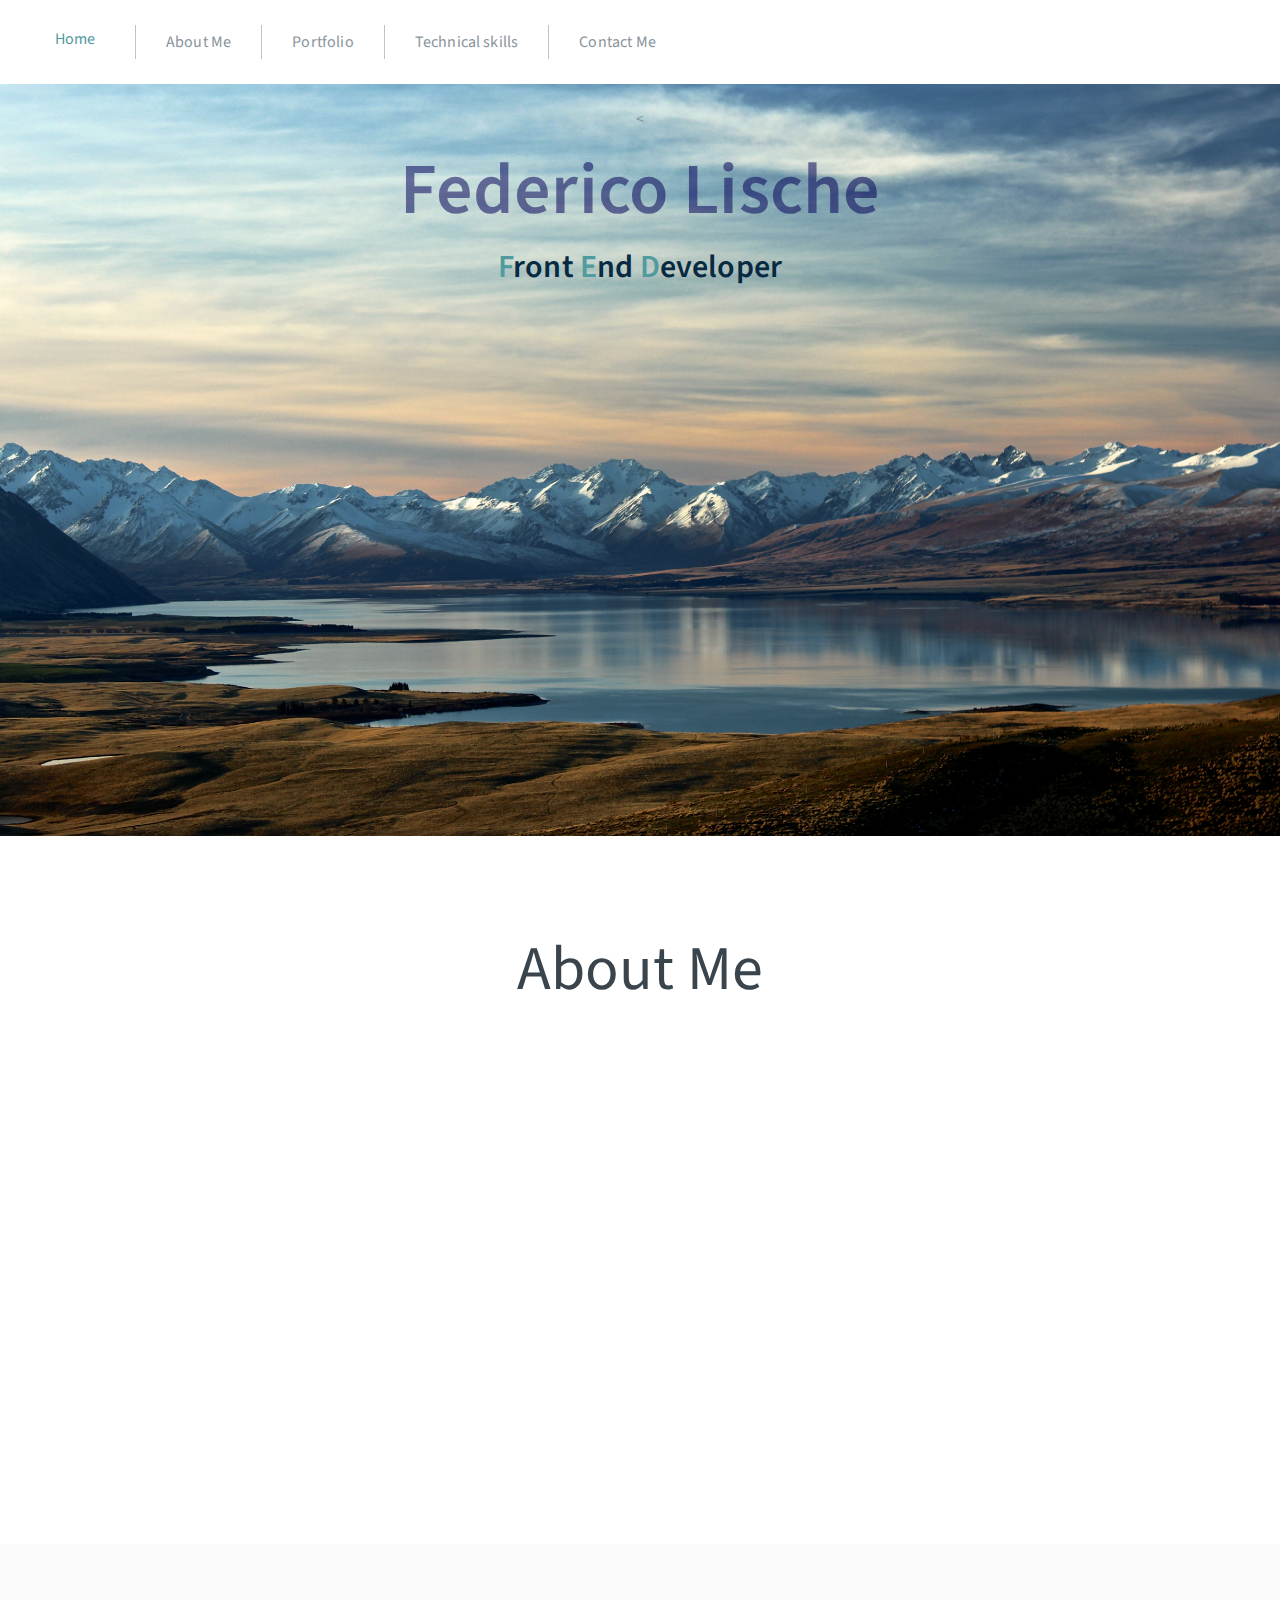
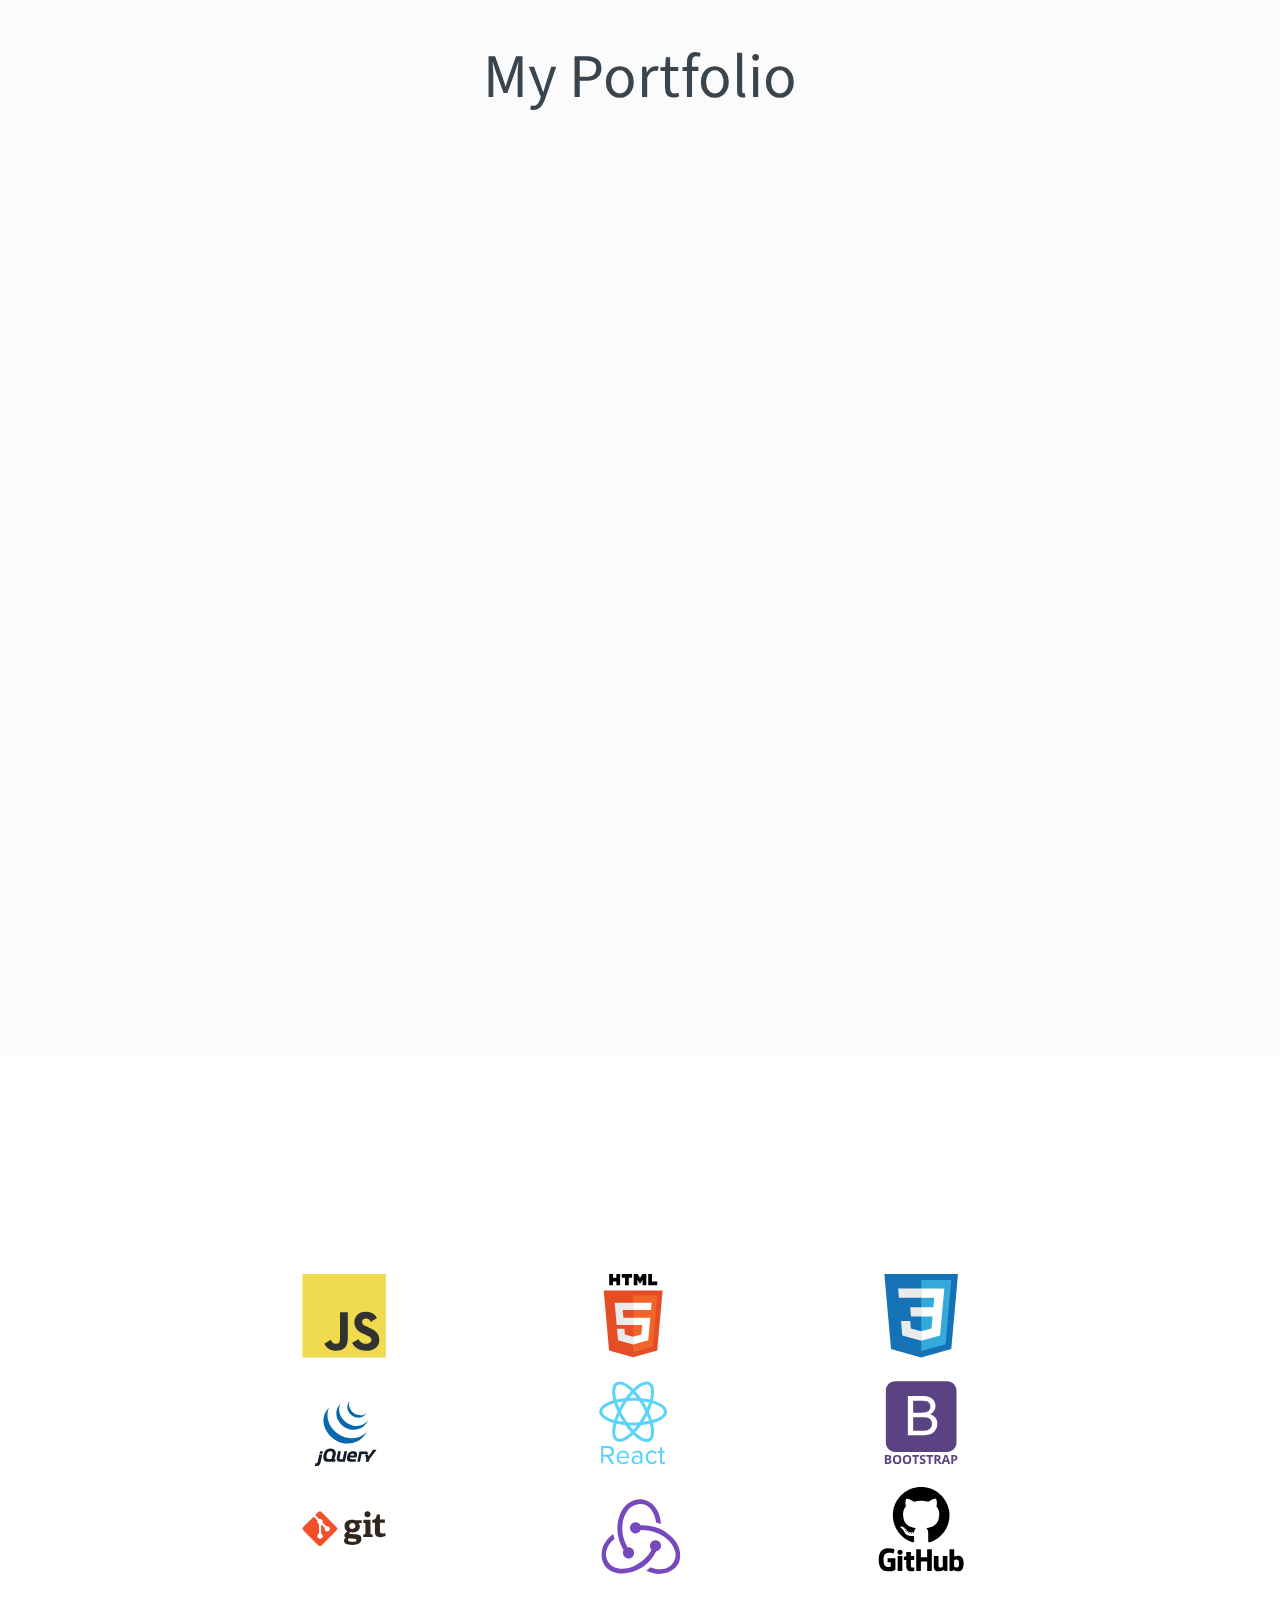
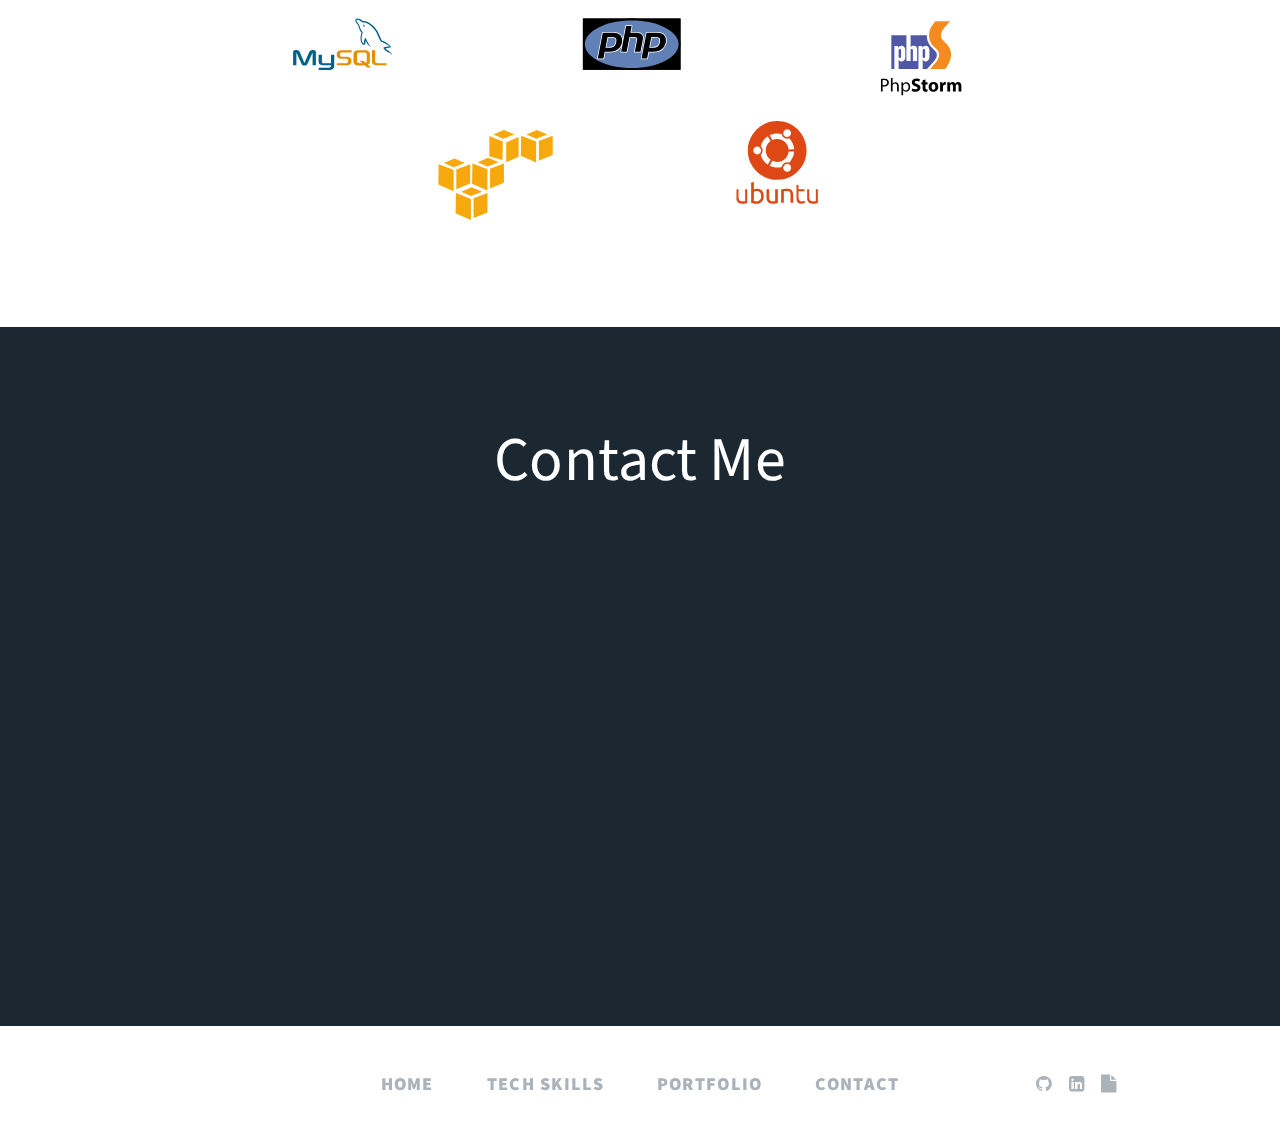
==== commit 5ce846ab: "styling update for portfolio section" ====
--- a/HTML/index.html
+++ b/HTML/index.html
@@ -102,7 +102,7 @@
 				<div class="row">
 				
 					<div class="col-sm-10 col-sm-offset-1 text-center">
-					
+						<
 						<h1 class="scrollimation fade-down d1">Federico Lische</h1>
 						<h2 class="scrollimation fade-down d3"><span class="main-color">F</span>ront <span class="main-color">E</span>nd <span class="main-color">D</span>eveloper</h2>
 					
@@ -163,10 +163,11 @@
 								<h2 class="row-title text-center"><span class="main-color">Concert Buddy</span></h2>
 								
 								<p class="text-center">Concert Buddy is a mobile web application that is dedicated to helping people plan trips in a fun and collaborative way.
-									Users can search for concerts, create a trip, invite friends and assign responsibilities.
+								</br>Users can search for concerts, create a trip, invite friends and assign responsibilities.
 									This was a final project application built in 4 weeks with the help of three other members.</br>
 									Technologies used: HTML5, CSS3, JavaScript, ReactJS, Redux, PHP7, MySQL, Amazon Web Services (EC2).</p>
 								<p class="text-center on-hover"><a class="btn btn-dc btn-small btn-main-color" href="https://concertbuddy.app/" target="_blank">Visit Website</a></p>
+								</br>
 							</div>
 							
 							<div class="scrollimation fade-left"> 
--- a/HTML/assets/css/styles-5.css
+++ b/HTML/assets/css/styles-5.css
@@ -332,11 +332,11 @@
 	text-align: center;
 }
 
-#site-nav ul{
+/* #site-nav ul{
 	width: 100%;
 	display: flex;
 	justify-content: center;
-}
+} */
 
 #site-nav ul li + li{
 	border-left:1px solid #b9c4cC;
@@ -379,19 +379,19 @@
 }
 
 #home h1{
-	margin:0;
+	/* margin:0; */
 	margin-bottom: 10px;
 	font-size: 72px;
-	font-weight: 400;
-	color:#39444C;
+	font-weight: 600;
+	color:rgba(7, 3, 88, 0.543);
 }
 
 #home h2{
-	margin:0;
+	/* margin:0; */
 	margin-bottom: 30px;
 	font-size: 32px;
-	font-weight: 400;
-	color:#89949C;
+	font-weight: 600;
+	color:rgb(7, 41, 65);
 }
 
 #home .header-img{
@@ -581,7 +581,7 @@
 #about .profile h2{
 	margin-top:30px;
 	margin-bottom: 5px;
-	color:#509B9E;
+	color:rgba(7, 3, 88, 0.543);
 }
 
 #about .profile h3{
@@ -1790,6 +1790,10 @@
 		font-size: 18px;
 	}
 
+	/* #site-nav ul{
+
+	} */
+
 	#site-nav .active a,
 	#site-nav a:hover,
 	#site-nav a:focus{
@@ -1820,7 +1824,7 @@
 	}
 
 	#home h2{
-		font-size: 21px;
+		font-size: 24px;
 	}
 	
 	#home .header-img{
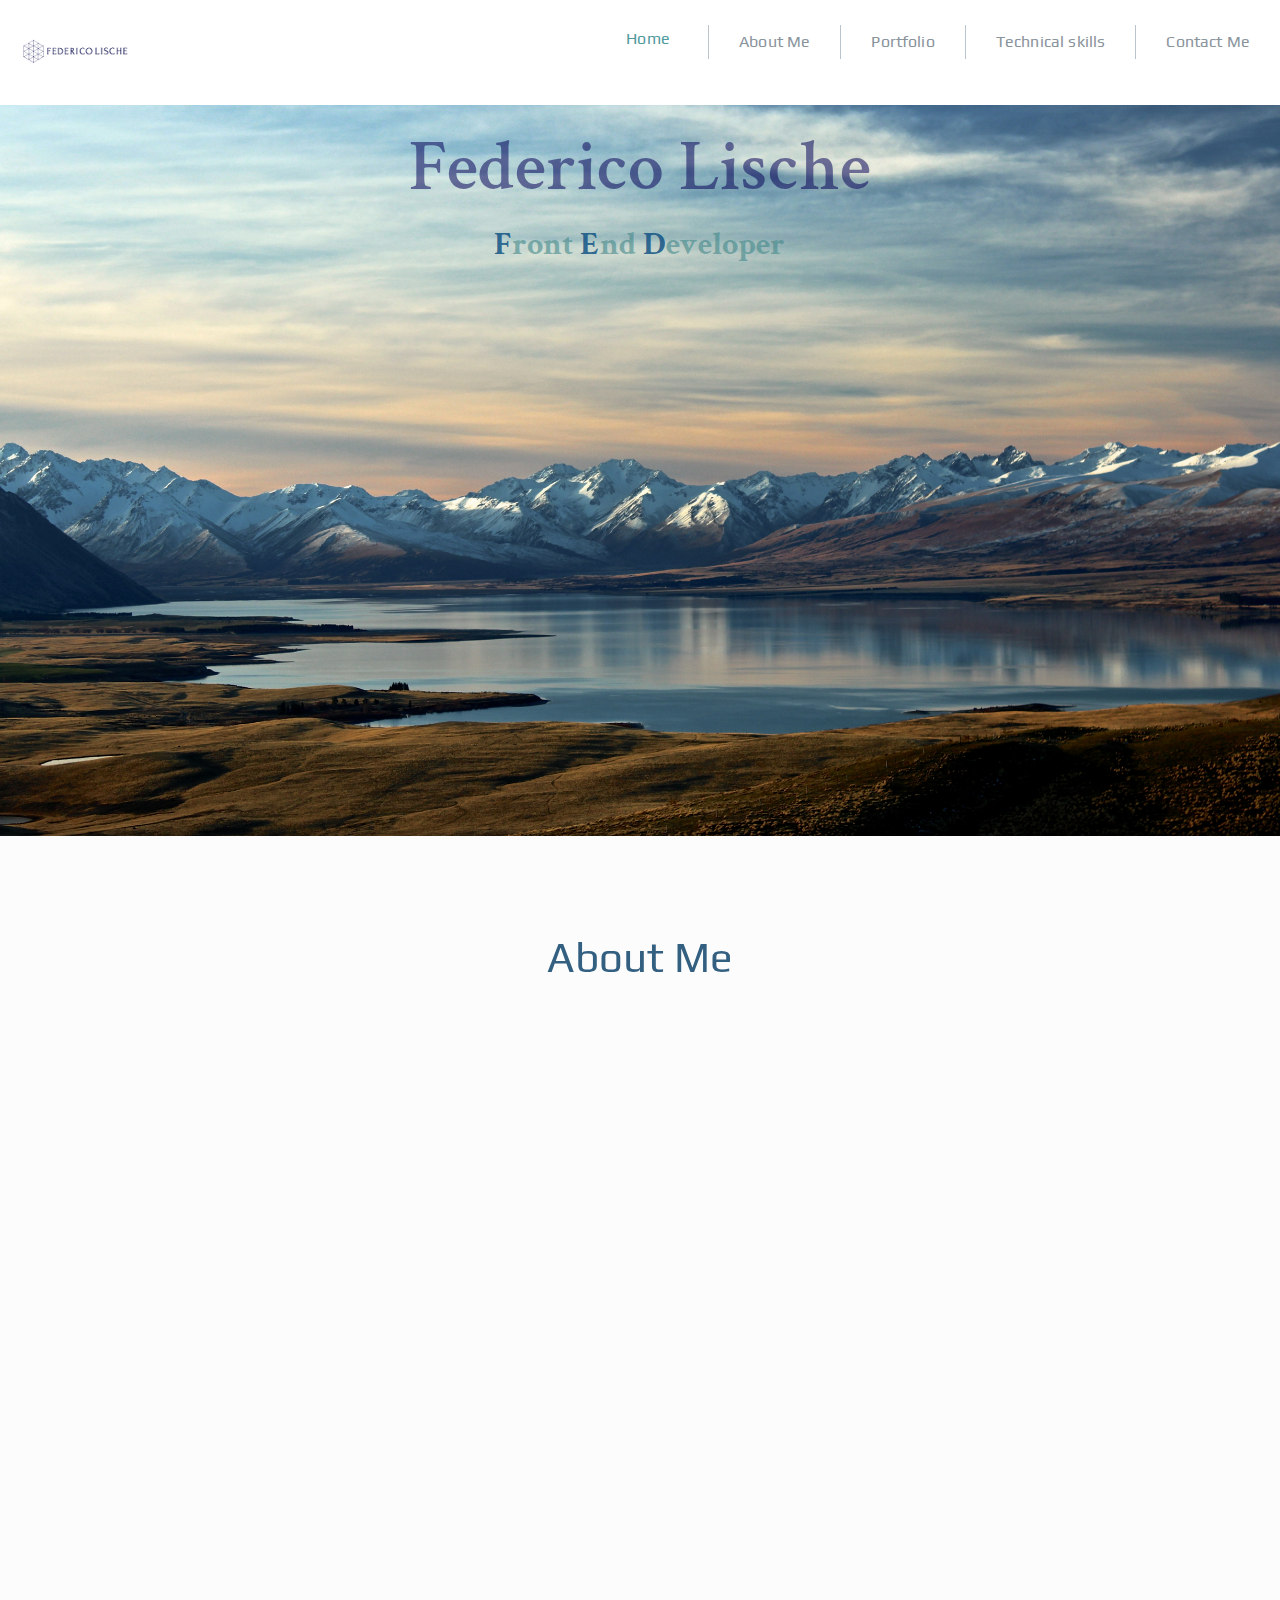
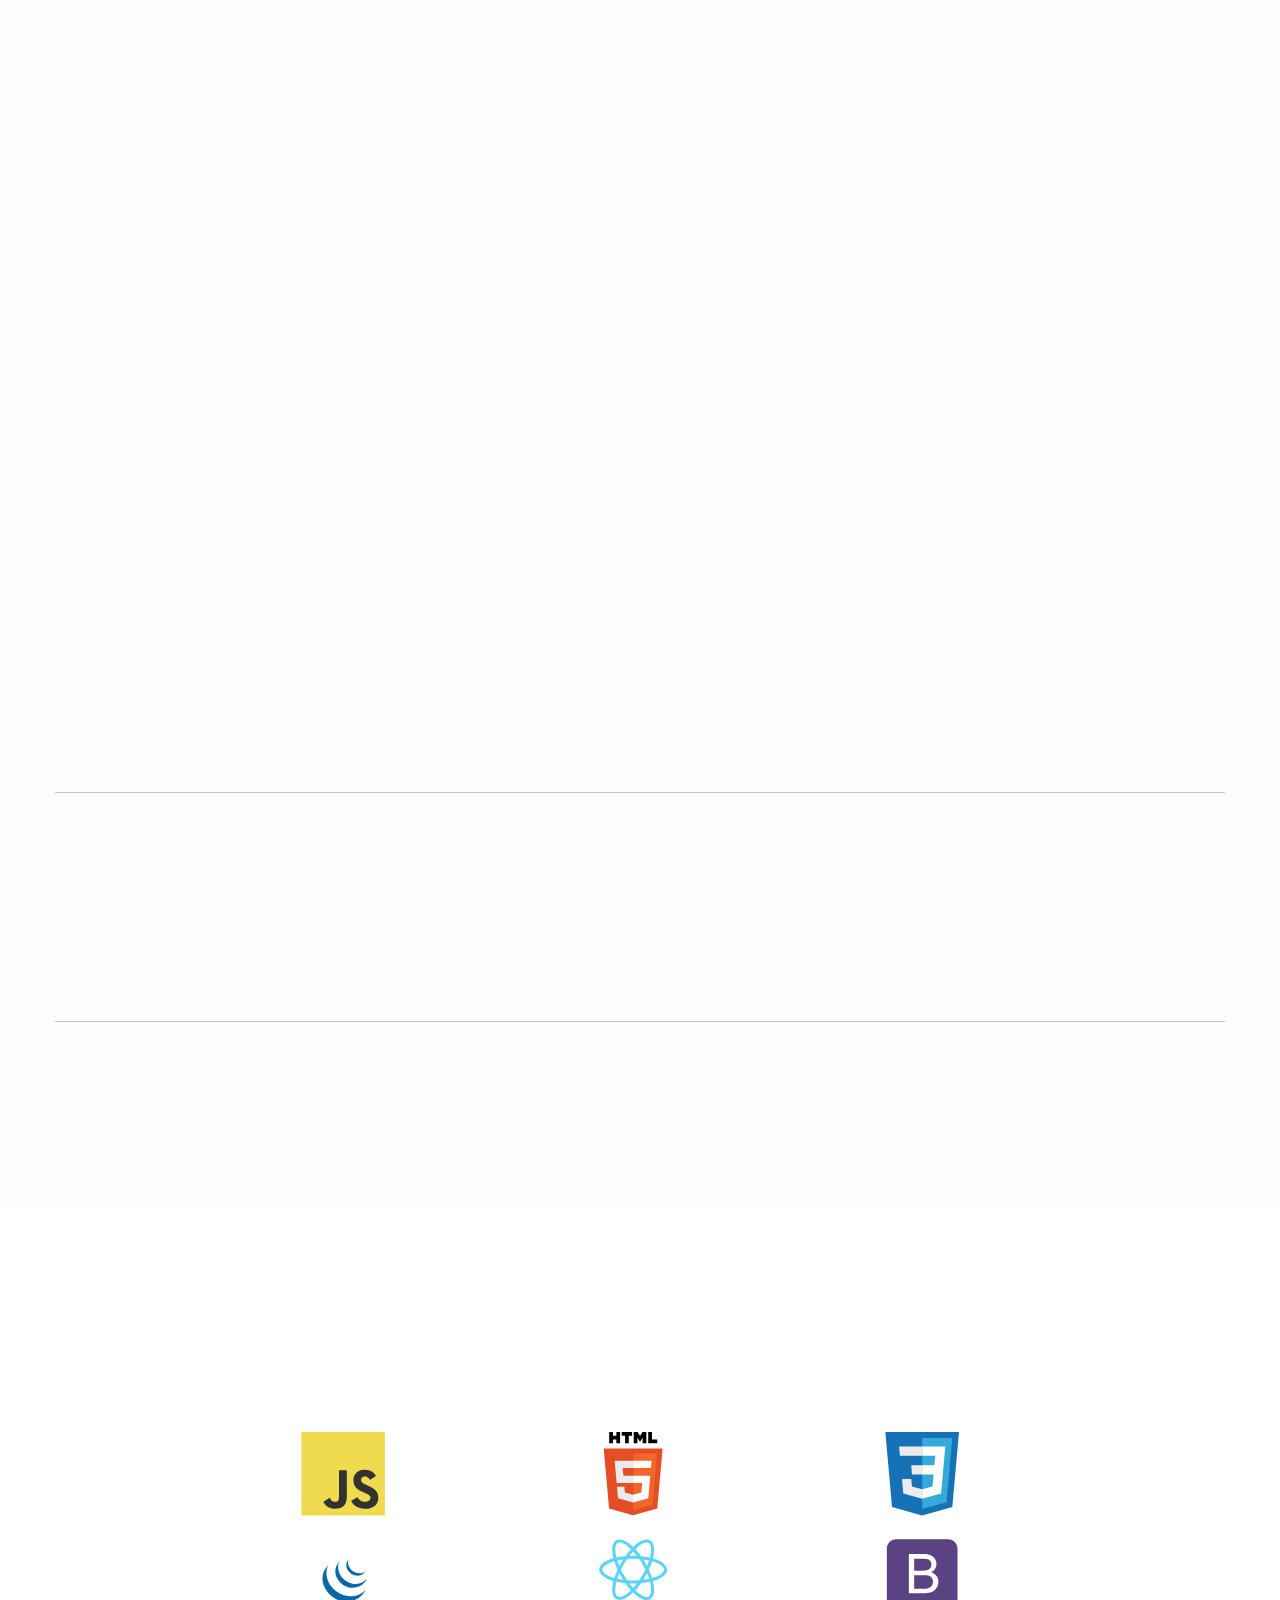
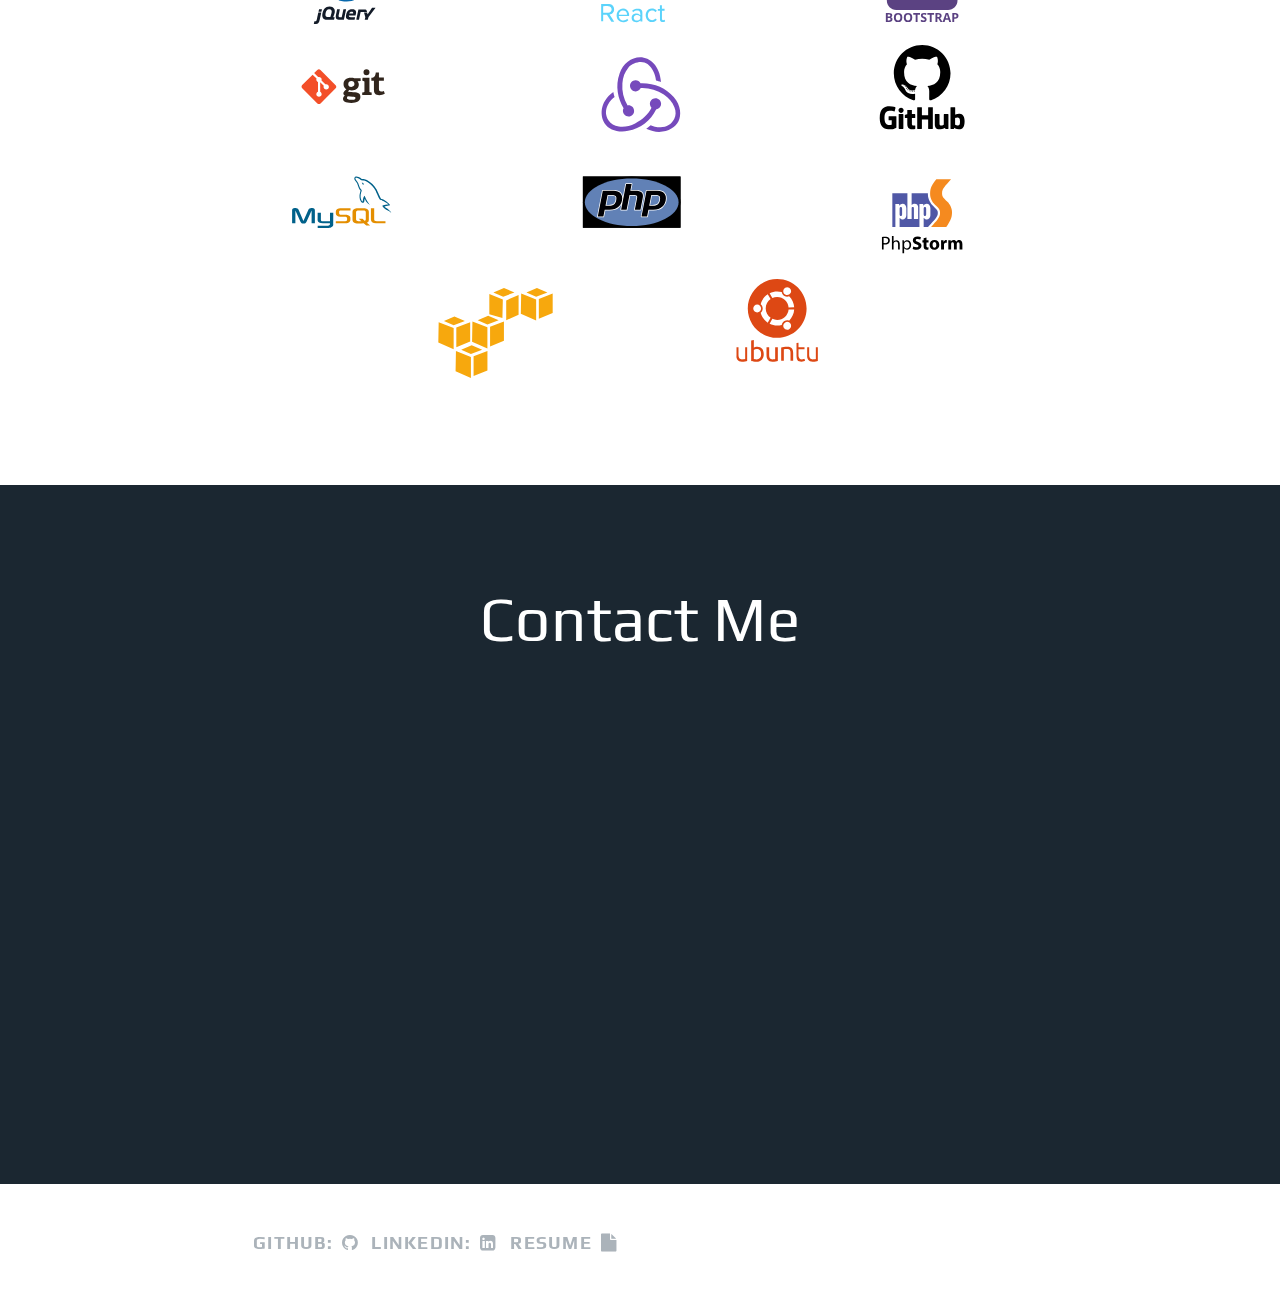
==== commit df7f9813: "added logo image" ====
--- a/HTML/index.html
+++ b/HTML/index.html
@@ -33,7 +33,7 @@
 		=============================================== -->
 		<link href='http://fonts.googleapis.com/css?family=Source+Sans+Pro:400,300,200,600,700' rel='stylesheet' type='text/css'>
 		<link href='https://fonts.googleapis.com/css?family=Titillium+Web:400,300,300italic,200,400italic,600,600italic' rel='stylesheet' type='text/css'>
-		
+		<link href="https://fonts.googleapis.com/css?family=Chakra+Petch:400,600|Crimson+Text:600|Play" rel="stylesheet">
 		<!-- ==============================================
 		JS
 		=============================================== -->
@@ -64,13 +64,17 @@
 							<span class="icon-bar"></span><span class="icon-bar"></span><span class="icon-bar"></span>
 						</button>
 						
-						<!-- ======= LOGO (for small screens)========-->
-						<a class="navbar-brand visible-xs scrollto" href="#home">FL</a>
+						<!-- ======= LOGO ========-->
+						<a class="navbar-brand scrollto" href="#home"><img src="assets/images/logo.png" alt="logo"/></a>
+						<!-- <a class="navbar-brand visible-lg visible-md visible-sm scrollto" href="#home"><span class="logo-color">F</span>ront <span class="logo-color">E</span>nd <span class="logo-color">D</span>ev</a> -->
+						
+						<!-- ======= LOGO for small screens ========-->
+						<!-- <a class="navbar-brand visible-xs scrollto" href="#home"><span class="logo-color">F </span>ront</br><span class="logo-color">E </span>nd</br><span class="logo-color">D </span>ev</a> -->
 						
 					</div>
 
 					<div id="site-nav" class="navbar-collapse collapse">
-						<ul class="nav navbar-nav">
+						<ul class="nav navbar-nav navbar-right">
 							<li>
 								<a href="#home" class="scrollto">Home</a>
 							</li>
@@ -102,9 +106,10 @@
 				<div class="row">
 				
 					<div class="col-sm-10 col-sm-offset-1 text-center">
-						<
+						
 						<h1 class="scrollimation fade-down d1">Federico Lische</h1>
-						<h2 class="scrollimation fade-down d3"><span class="main-color">F</span>ront <span class="main-color">E</span>nd <span class="main-color">D</span>eveloper</h2>
+						<h2 class="scrollimation fade-down d3"><span class="logo-color">F</span><span class="title-color">ront</span><span class="logo-color"> E</span><span class="title-color">nd</span> <span class="logo-color">D</span><span class="title-color">eveloper</span></h2>
+					
 					
 					</div>
 				
@@ -123,29 +128,32 @@
 				<!-- ==============================================
 			ABOUT
 			=============================================== -->
-			<section id="about" class="big-padding">
+			<section id="about" class="big-padding  gray-bg">
 			
 					<div class="container">
 						
-						<h1 class="section-title">About Me<span class="main-color"></span></h1>
+						<h1 class="section-title"><span class="main-color">About Me</span></h1>
 					
 						<div class="row profile">
 						
 							<div class="col-sm-10 col-sm-offset-1 text-center">
-							
+
+								<p class="scrollimation fade-right">Hello! My name is Federico but my friends call me Fed for short.  </p>
+
 								<figure class="hover-wrapper scrollimation fade-right">
-									<img class="img-responsive img-circle profile-img" src="assets/images/profile-img2.jpeg" alt="">
+									<img class="img-responsive img-circle profile-img" src="assets/images/profile-img.png" alt="profile picture">
 									<figcaption class="hover-text">That's Me!</figcaption>
 								</figure>
-							
-								<p class="margin-top scrollimation fade-right">I am Jonathan Doe, a twenty five year old designer from NY. I have graduated with a Bachelor degree of Graphic & Web Design, from the University of Pasadena. I have a passion for creating challenging, intuitive and beautiful products. My design process is very hands-on and visual.</p>
-								
-								<p class="scrollimation fade-left"><a class="btn btn-dc btn-main-color scrollto" href="#portfolio">My Portfolio</a></p>
+								</br>
+								<div>
+									</br>
+									<p class="scrollimation fade-left"><a class="btn btn-dc btn-main-color scrollto" href="#portfolio">My Portfolio</a></p>
+								</div>							
 								
 							</div>
 							
 						</div>
-						
+			
 					</div>
 				
 			</section>
@@ -154,42 +162,48 @@
 			
 					<div class="container">
 						
-						<h1 class="section-title">My Portfolio<span class="main-color"></span></h1>
+						<h1 class="section-title scrollimation fade-down"><span class="main-color">Featured Projects</span></h1>
 					
 						<div class="row">
 						
 							<div class="scrollimation fade-right">
-							
-								<h2 class="row-title text-center"><span class="main-color">Concert Buddy</span></h2>
+								<!-- <h1 class="row-title text-center scrollimation fade-right">Featured Project</h1> -->
+								<h3 class="row-title text-center scrollimation fade-up"><span class="main-color">Concert Buddy</span></h3>
 								
 								<p class="text-center">Concert Buddy is a mobile web application that is dedicated to helping people plan trips in a fun and collaborative way.
-								</br>Users can search for concerts, create a trip, invite friends and assign responsibilities.
+								</br>Users can search for concerts, create a trip, invite friends and assign responsibilities.</br>
 									This was a final project application built in 4 weeks with the help of three other members.</br>
 									Technologies used: HTML5, CSS3, JavaScript, ReactJS, Redux, PHP7, MySQL, Amazon Web Services (EC2).</p>
 								<p class="text-center on-hover"><a class="btn btn-dc btn-small btn-main-color" href="https://concertbuddy.app/" target="_blank">Visit Website</a></p>
 								</br>
 							</div>
-							
+
 							<div class="scrollimation fade-left"> 
-									<img class="img-responsive img-center" src="assets/images/chrome-navbar.png" alt="" />
+									<!-- <img class="img-responsive img-center" src="assets/images/chrome-navbar.png" alt="" /><img class="img-responsive img-center" src="assets/images/chrome-navbar.png" alt="" /> -->
 									<div class="scrollimation fade-up">
-											
-										
 											<div class="img-wrapper">
-								
 													<video controls autoplay muted loop>Sorry, your browser doesn't support embedded videos.
 														<source src="./assets/videos/concertbuddy.mp4" type="video/mp4">
 														<source src="./assets/videos/concertbuddy.mp4" type="video/ogg">
-													</video>
-																					
+													</video>								
 											</div>
 									</div>	
 							</div>  
 						
-						</div>
-						
-					</div>
-					
+							<hr>
+
+						</div>
+						<div class="row">
+						
+							<div class="scrollimation fade-left">
+								
+								<h3 class="section-title text-center scrollimation fade-up"><span class="main-color">More Works Coming Soon!</span></h3>
+									
+							</div>
+							<hr>
+						</div>
+						
+					</div>
 				</section>
 		<!--==============================================
 		SKILLS
@@ -197,8 +211,8 @@
 		<section id="services" class="big-padding white-bg">		
 				<div class="container">				
 					<div class="text-center">							
-						<h1 class="section-title text-center scrollimation fade-in">Technical Skills<span class="main-color"></span></h1>
-						<div class="svgContainer">
+						<h1 class="section-title text-center scrollimation fade-down fade-in"><span class="main-color">Technical Skills</span></h1>
+						<div class="svgContainer margin-top">
 							<svg viewBox="0 0 150 150" height="100"width="25%">
 								<path fill="#F0DB4F" d="M1.408 1.408h125.184v125.185h-125.184z"></path><path fill="#323330" d="M116.347 96.736c-.917-5.711-4.641-10.508-15.672-14.981-3.832-1.761-8.104-3.022-9.377-5.926-.452-1.69-.512-2.642-.226-3.665.821-3.32 4.784-4.355 7.925-3.403 2.023.678 3.938 2.237 5.093 4.724 5.402-3.498 5.391-3.475 9.163-5.879-1.381-2.141-2.118-3.129-3.022-4.045-3.249-3.629-7.676-5.498-14.756-5.355l-3.688.477c-3.534.893-6.902 2.748-8.877 5.235-5.926 6.724-4.236 18.492 2.975 23.335 7.104 5.332 17.54 6.545 18.873 11.531 1.297 6.104-4.486 8.08-10.234 7.378-4.236-.881-6.592-3.034-9.139-6.949-4.688 2.713-4.688 2.713-9.508 5.485 1.143 2.499 2.344 3.63 4.26 5.795 9.068 9.198 31.76 8.746 35.83-5.176.165-.478 1.261-3.666.38-8.581zm-46.885-37.793h-11.709l-.048 30.272c0 6.438.333 12.34-.714 14.149-1.713 3.558-6.152 3.117-8.175 2.427-2.059-1.012-3.106-2.451-4.319-4.485-.333-.584-.583-1.036-.667-1.071l-9.52 5.83c1.583 3.249 3.915 6.069 6.902 7.901 4.462 2.678 10.459 3.499 16.731 2.059 4.082-1.189 7.604-3.652 9.448-7.401 2.666-4.915 2.094-10.864 2.07-17.444.06-10.735.001-21.468.001-32.237z"></path>
 							</svg>
@@ -250,17 +264,6 @@
 				</div>			
 			</section>
 				
-			<!-- <section id="cta1" class="bg-main-color cta">
-			
-				<div class="container text-center scrollimation fade-up">
-				
-					<p>It's not about ideas. It's about making ideas happen.</p>
-					
-					<a class="btn btn-dc btn-white scrollto" href="#contact">Contact Me</a>
-				
-				</div>
-			
-			</section> -->
 				
 			<!-- ==============================================
 			PORTFOLIO
@@ -279,27 +282,6 @@
 						</div>
 					</div>
 					
-				</div>	 -->
-					<!-- <div class="section-header text-center">
-						<h1 class="project-title">Concert Buddy</h1>
-						<p class="text-center">Concert Buddy is a mobile web application that is dedicated to helping people plan trips in a fun and collaborative way.<br/> 
-							Users can search for concerts, create a trip, invite friends and assign responsibilities.
-							This was a final project application built in 4 weeks with the help of 3 other members.<br/> 
-							Technologies used: JavaScript, ReactJS, Redux, PHP, MySQL. </p><br/>
-					</div> -->
-					
-						<!-- <img class="img-responsive img-center project-image" src="assets/images/projects/thumb-1.jpg"  alt=""> -->
-					<!-- <a class="project-item web" href="#?slider-project.html">
-						<div class="section-header text-center">
-							<h1 class="project-title">Concert Buddy</h1>
-							<p class="text-center">Concert Buddy is a mobile web application that is dedicated to helping people plan trips in a fun and collaborative way.<br/> 
-							Users can search for concerts, create a trip, invite friends and assign responsibilities.
-							This was a final project application built in 4 weeks with the help of 3 other members.<br/> 
-							Technologies used: JavaScript, ReactJS, Redux, PHP, MySQL. </p><br/>
-						</div>
-						<img class="img-responsive img-center project-image" src="assets/images/projects/thumb-1.jpg"  alt="">
-
-					</a>	
 				<div class="container scrollimation fade-up">
 			
 					<div id="projects-container" class="row"> -->
@@ -351,8 +333,10 @@
 						
 							<p class="lead">I am currently available for work!</p></br>
 						
-							<p> Location: Orange County, CA<br/>
-							</br>Phone: (949) 751 - 7549 <br/>
+							<p><br/><br/>Email: flische.dev@gmail.com<br/>
+							</br>Phone: 949.751.7549 <br/>
+							</br>Location: Orange County, CA
+							
 							</p>
 					
 						
@@ -413,7 +397,7 @@
 							
 						</div>
 					
-						<div class="col-sm-8">
+						<!-- <div class="col-sm-8">
 						
 							<nav>
 							
@@ -426,12 +410,12 @@
 							
 							</nav>
 						
-						</div>
+						</div> -->
 					
 						<div class="social-links">
-								<a href="#"><i class="fa fa-fw fa-github" alt="GitHub"></i></a>
-								<a href="#"><i class="fa fa-fw fa-linkedin-square" alt="LinkedIn"></i></a>
-								<a href="#"><i class="fa fa-fw fa-file" alt="Resume"></i></a>
+								<a href="https://www.github.com/flische" target="_blank">Github: <i class="fa fa-fw fa-github" alt="GitHub"></i></a>
+								<a href="https://www.linkedin.com/in/flische" target="_blank">LinkedIn: <i class="fa fa-fw fa-linkedin-square" alt="LinkedIn"></i></a>
+								<a href="https://docs.google.com/document/d/14Pd-6cGg5WqUzNPa2zEBrQuu8WOpFOY3tm9gqfFtJ5w/edit?usp=sharing">Resume <i class="fa fa-fw fa-file" alt="Resume"></i></a>
 						</div>
 
 					</div>
--- a/HTML/assets/css/styles-5.css
+++ b/HTML/assets/css/styles-5.css
@@ -7,7 +7,9 @@
 }
 
 body{
-	font-family:'Source Sans Pro',Arial,sans-serif;
+	/* font-family:'Source Sans Pro',Arial,sans-serif; */
+	/* font-family: 'Chakra Petch', sans-serif; */
+	font-family: 'Play', sans-serif;
 	font-size: 16px;
 	color: #89949C;
 	letter-spacing: .01em;
@@ -16,7 +18,7 @@
 }
 
 h1,h2,h3,h4,h5,h6{
-	color: #39444C;
+	color:rgb(7, 41, 65);
 }
 
 #main-content{
@@ -61,11 +63,13 @@
 }
 
 .section-title{
-	margin-bottom: 50px;
+	margin-bottom: 0;
 	margin-top: 0;
 	font-size: 62px;
+	/* font-family: 'Chakra Petch', sans-serif; */
+	font-family: 'Play', sans-serif;
 	font-weight: 400;
-	color: #39444C;
+	color:rgb(7, 41, 65);
 	text-align: center;
 }
 
@@ -88,7 +92,7 @@
 
 .row-title{
 	color:#39444C;
-	font-weight: 400;
+	font-weight: 600;
 }
 
 .push-down{
@@ -119,12 +123,22 @@
 ------ Colors ------
 --------------------*/
 
-.main-heading-color{
+/* .main-heading-color{
 	color: 
-}
+} */
 
 .main-color{
-	color:#509B9E !important;
+	color:rgba(5, 59, 99, 0.817) !important;
+}
+
+.title-color{
+	color:rgba(68, 137, 139, 0.591);
+	font-weight: 800;
+}
+
+.logo-color{
+	color:rgba(13, 80, 131, 0.817) !important;
+	font-weight: 800;
 }
 
 .bg-main-color{
@@ -138,7 +152,7 @@
 }
 
 .gray-bg{
-	background: #fbfbfc;
+	background: #fbfbfccb;
 }
 
 .white-bg{
@@ -270,11 +284,23 @@
 }
 
 .navbar > .container .navbar-brand{
-	padding: 10px 0 5px 15px;
+	padding: 0 0 5px 15px;
 }
 
 .navbar-brand{
 	position: relative;
+	font-size: 18px;
+	height: 55px;
+	/* line-height: 36px; */
+}
+
+.navbar-brand.visible-xs.scrollto{
+    margin: 0 auto;
+    line-height: normal;
+    margin-top: 0;
+    font-size: smaller;
+	top: 0;
+	padding: 0 0 5px 15px;
 }
 
 #main-nav.scrolled .navbar-brand:after{
@@ -339,6 +365,8 @@
 } */
 
 #site-nav ul li + li{
+	/* font-family: 'Chakra Petch', sans-serif; */
+	font-family: 'Play', sans-serif;
 	border-left:1px solid #b9c4cC;
 }
 
@@ -380,6 +408,7 @@
 
 #home h1{
 	/* margin:0; */
+	font-family: 'Crimson Text', serif;
 	margin-bottom: 10px;
 	font-size: 72px;
 	font-weight: 600;
@@ -388,6 +417,7 @@
 
 #home h2{
 	/* margin:0; */
+	font-family: 'Crimson Text', serif;
 	margin-bottom: 30px;
 	font-size: 32px;
 	font-weight: 600;
@@ -574,17 +604,24 @@
 }
 
 #about .profile{
+	margin: 0 auto 0;
 	font-size: 18px;
+	/* font-family: 'Chakra Petch', sans-serif; */
+	font-family: 'Play', sans-serif;
 	color:#79848C;
 }
 
 #about .profile h2{
+	/* font-family: 'Chakra Petch', sans-serif; */
+	font-family: 'Play', sans-serif;
 	margin-top:30px;
 	margin-bottom: 5px;
 	color:rgba(7, 3, 88, 0.543);
 }
 
 #about .profile h3{
+	/* font-family: 'Chakra Petch', sans-serif; */
+	font-family: 'Play', sans-serif;
 	margin:0;
 	font-size: 21px;
 	color:#39444C;
@@ -828,6 +865,8 @@
 	bottom:50%;
 	margin:0 0 10px;
 	font-size: 21px;
+	/* font-family: 'Chakra Petch', sans-serif; */
+	font-family: 'Play', sans-serif;
 	line-height:21px;
 	color:#fff;
 }
@@ -836,6 +875,8 @@
 	position: absolute;
 	display: block;
 	content: "";
+	/* font-family: 'Chakra Petch', sans-serif; */
+	font-family: 'Play', sans-serif;
 	width:25px;
 	height:2px;
 	bottom:-13px;
@@ -849,6 +890,7 @@
 	width:100%;
 	top:50%;
 	margin:10px 0 0;
+	font-family: 'Chakra Petch', sans-serif;
 	font-size: 16px;
 	line-height:21px;
 	font-style: italic;
@@ -1201,6 +1243,7 @@
 
 #contact p{
 	font-size: 18px;
+	font-family: 'Chakra Petch', sans-serif;
 	margin-bottom: 30px;
 }
 
@@ -1215,6 +1258,8 @@
 	padding: 0;
 	font-size: 38px;
 	font-weight: 400;
+	/* font-family: 'Chakra Petch', sans-serif; */
+	font-family: 'Play', sans-serif;
 	color:#509B9E;
 	border-bottom: 2px solid;
 }
@@ -1269,6 +1314,8 @@
 	padding:10px 0;
 	margin-bottom: 40px;
 	font-size: 18px;
+	/* font-family: 'Chakra Petch', sans-serif; */
+	font-family: 'Play', sans-serif;
 	height:auto;
 	background: none;
 	border:none;
@@ -1372,6 +1419,8 @@
 #main-footer a:hover,
 #main-footer a:focus{
 	color:#abb3ba;
+	/* font-family: 'Chakra Petch', sans-serif; */
+	font-family: 'Play', sans-serif;
 	text-decoration: none;
 	-webkit-transition:color .2s ease-out;
 	transition:color .2s ease-out;
@@ -1383,6 +1432,8 @@
 
 #main-footer .footer-nav{
 	padding: 0;
+	/* font-family: 'Chakra Petch', sans-serif; */
+	font-family: 'Play', sans-serif;
 	margin:0;
 	width: 100%;
 	text-align: center;
@@ -1398,6 +1449,8 @@
 	padding:10px;
 	font-size: 18px;
 	font-weight:900;
+	/* font-family: 'Chakra Petch', sans-serif; */
+	font-family: 'Play', sans-serif;
 	line-height:37px;
 	letter-spacing: .07em;
 	text-transform: uppercase;
@@ -1697,6 +1750,8 @@
 	
 	#contact .mail-styled{
 		font-size: 28px;
+		/* font-family: 'Chakra Petch', sans-serif; */
+		font-family: 'Play', sans-serif;
 	}
 
 	#main-footer .footer-nav li{
@@ -1821,10 +1876,14 @@
 	
 	#home h1{
 		font-size: 42px;
+		/* font-family: 'Chakra Petch', sans-serif; */
+		font-family: 'Play', sans-serif;	
 	}
 
 	#home h2{
 		font-size: 24px;
+		/* font-family: 'Chakra Petch', sans-serif; */
+		font-family: 'Play', sans-serif;
 	}
 	
 	#home .header-img{
@@ -2214,6 +2273,8 @@
 	.section-title{
 		margin-bottom: 30px;
 		font-size: 38px;
+		/* font-family: 'Chakra Petch', sans-serif; */
+		font-family: 'Play', sans-serif;
 	}
 
 	.section-title span{
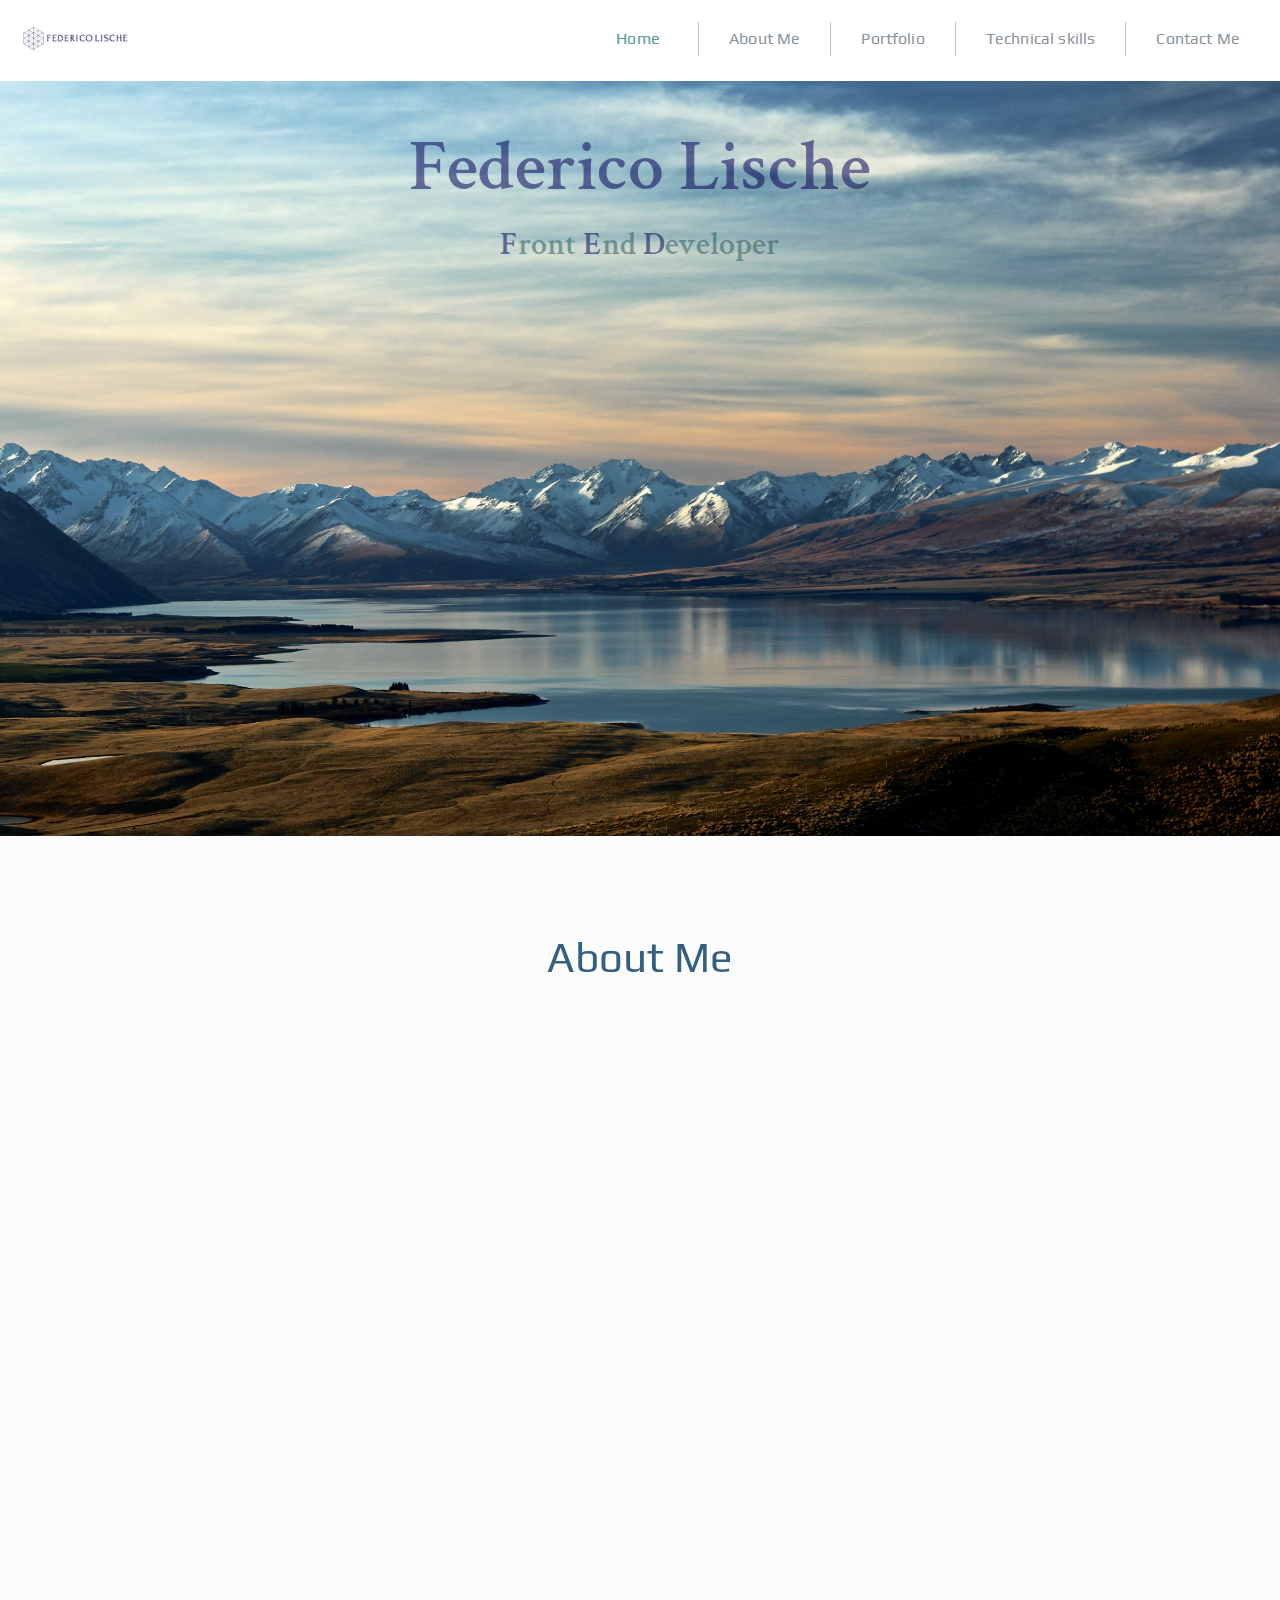
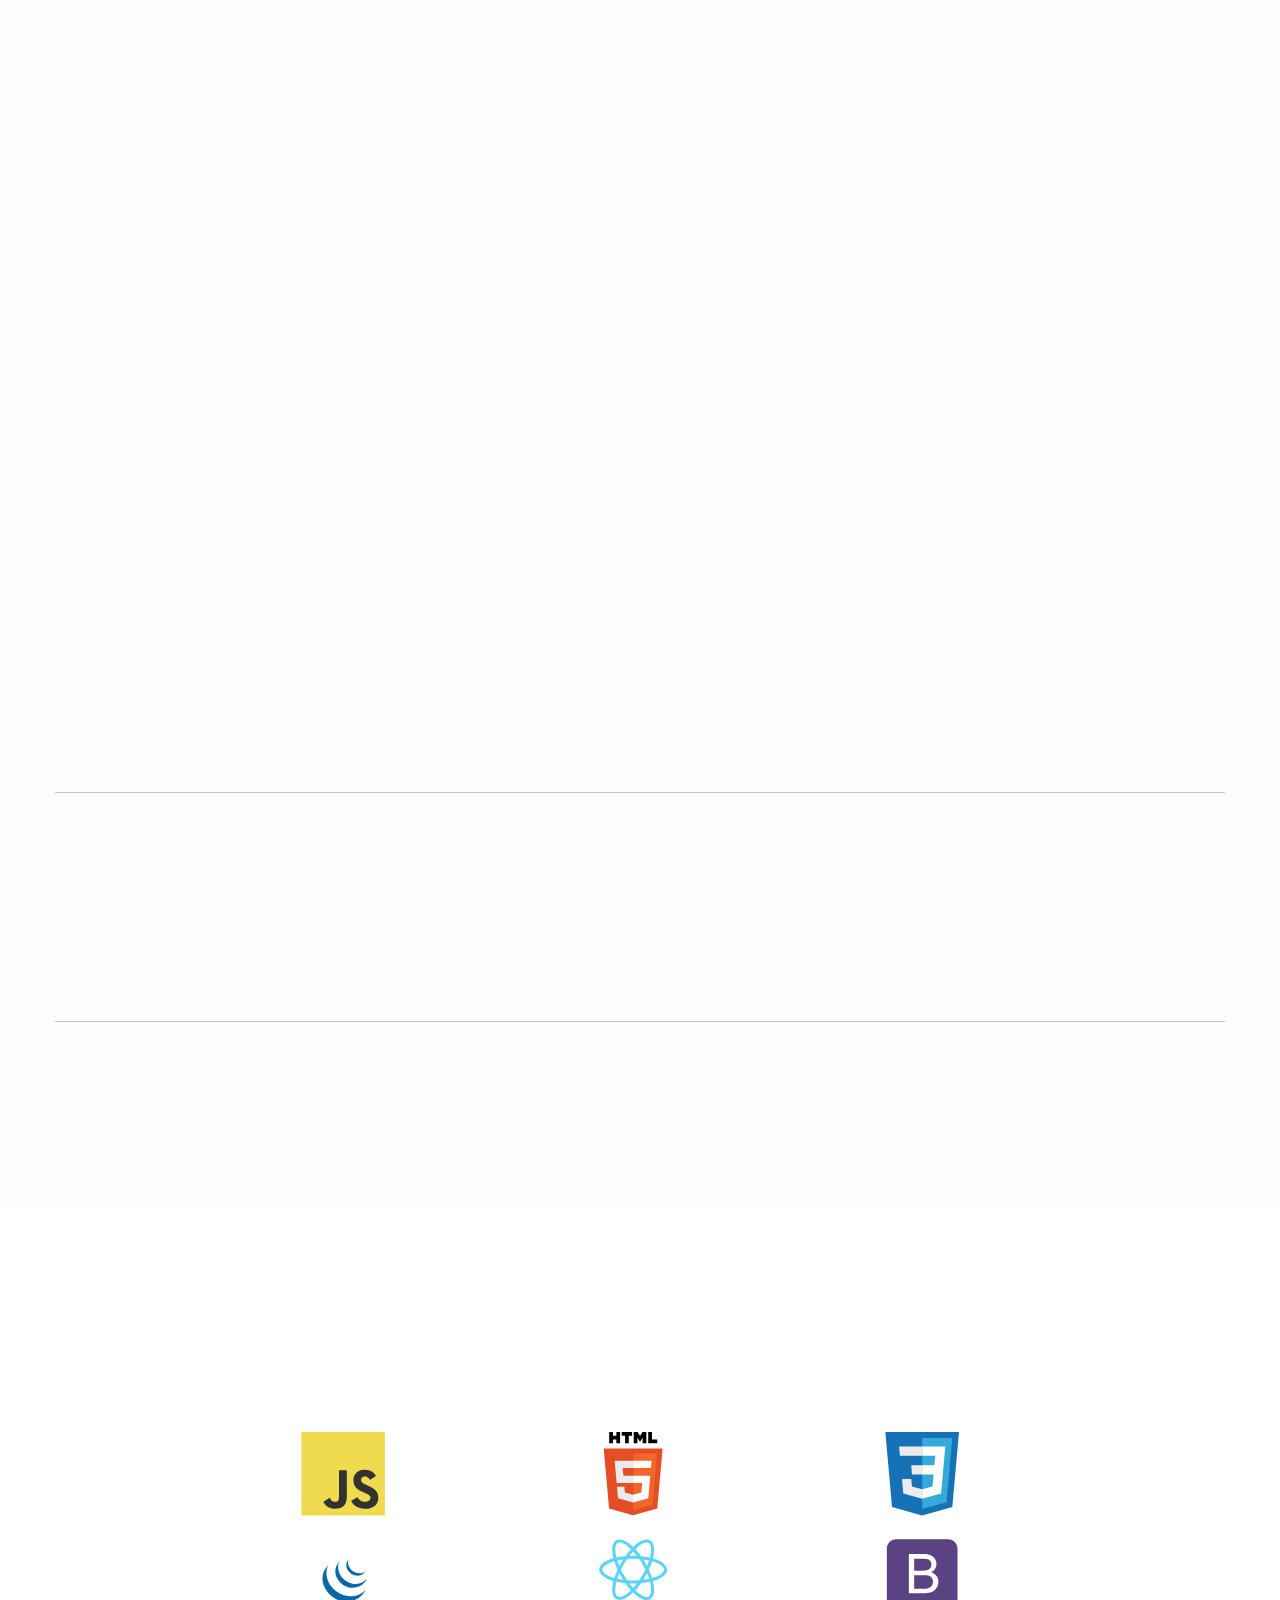
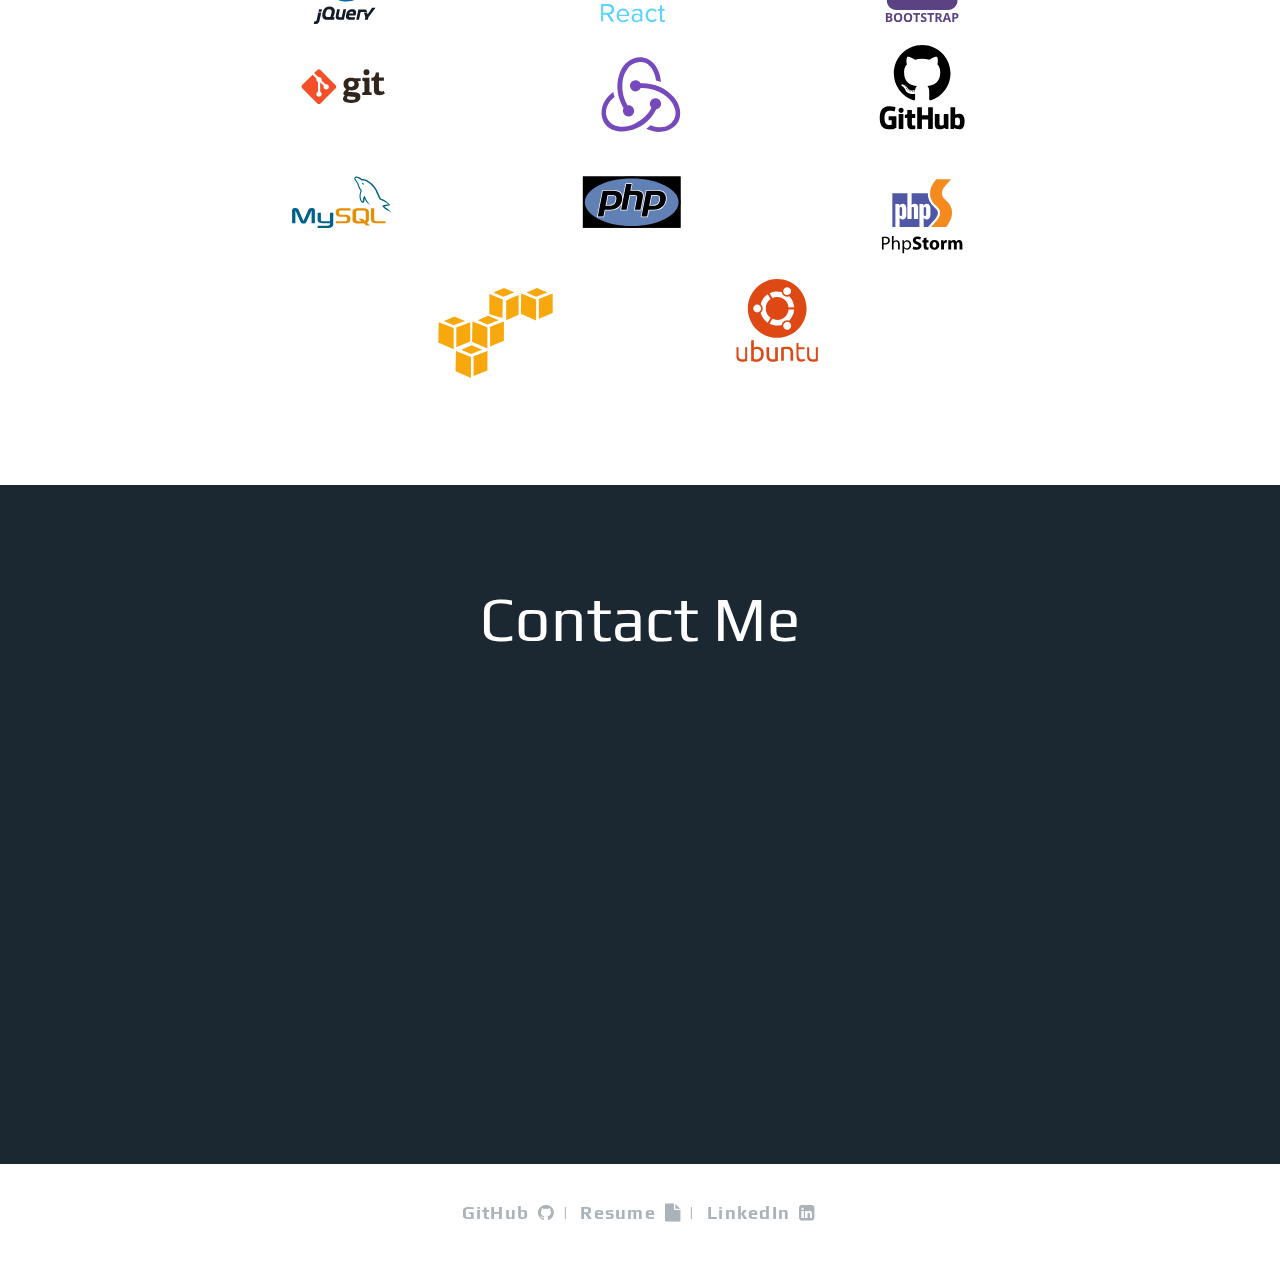
==== commit c162dd71: "Merge pull request #3 from flische/projects-portfolio" ====
--- a/HTML/index.html
+++ b/HTML/index.html
@@ -87,7 +87,6 @@
 							<li>
 								<a href="#services" class="scrollto">Technical skills</a>
 							</li>
-							
 							<li>
 								<a href="#contact" class="scrollto">Contact Me</a>
 							</li>
@@ -168,11 +167,10 @@
 						
 							<div class="scrollimation fade-right">
 								<!-- <h1 class="row-title text-center scrollimation fade-right">Featured Project</h1> -->
-								<h3 class="row-title text-center scrollimation fade-up"><span class="main-color">Concert Buddy</span></h3>
+								<h3 class="row-title text-center scrollimation fade-up"><span class="btn-main-color">Concert Buddy</span></h3>
 								
-								<p class="text-center">Concert Buddy is a mobile web application that is dedicated to helping people plan trips in a fun and collaborative way.
-								</br>Users can search for concerts, create a trip, invite friends and assign responsibilities.</br>
-									This was a final project application built in 4 weeks with the help of three other members.</br>
+								<p class="text-center">Concert Buddy is a mobile web application that is dedicated to helping people plan trips in a fun and collaborative way. Users can search for concerts, create a trip, invite friends and assign responsibilities.</br>
+									This was a final project application built in 4 weeks along with three team members.</br>
 									Technologies used: HTML5, CSS3, JavaScript, ReactJS, Redux, PHP7, MySQL, Amazon Web Services (EC2).</p>
 								<p class="text-center on-hover"><a class="btn btn-dc btn-small btn-main-color" href="https://concertbuddy.app/" target="_blank">Visit Website</a></p>
 								</br>
@@ -331,7 +329,7 @@
 					
 						<div class="col-sm-6 col-md-5 scrollimation fade-right">
 						
-							<p class="lead">I am currently available for work!</p></br>
+							<p class="lead">I am currently available for work!</p>
 						
 							<p><br/><br/>Email: flische.dev@gmail.com<br/>
 							</br>Phone: 949.751.7549 <br/>
@@ -389,13 +387,13 @@
 			
 			<footer id="main-footer">
 			
-				<div class="container">
+				<div class="container text-center">
 				
 					<div class="row">
 					
-						<div class="col-sm-2">
-							
-						</div>
+						<!-- <div class="col-sm-2">
+							
+						</div> -->
 					
 						<!-- <div class="col-sm-8">
 						
@@ -413,9 +411,9 @@
 						</div> -->
 					
 						<div class="social-links">
-								<a href="https://www.github.com/flische" target="_blank">Github: <i class="fa fa-fw fa-github" alt="GitHub"></i></a>
-								<a href="https://www.linkedin.com/in/flische" target="_blank">LinkedIn: <i class="fa fa-fw fa-linkedin-square" alt="LinkedIn"></i></a>
-								<a href="https://docs.google.com/document/d/14Pd-6cGg5WqUzNPa2zEBrQuu8WOpFOY3tm9gqfFtJ5w/edit?usp=sharing">Resume <i class="fa fa-fw fa-file" alt="Resume"></i></a>
+								<a href="https://www.github.com/flische" target="_blank">GitHub <i class="fa fa-fw fa-github" alt="GitHub"></i> | </a>
+								<a href="https://docs.google.com/document/d/14Pd-6cGg5WqUzNPa2zEBrQuu8WOpFOY3tm9gqfFtJ5w/edit?usp=sharing">Resume <i class="fa fa-fw fa-file" alt="Resume"></i> | </a>
+								<a href="https://www.linkedin.com/in/flische" target="_blank">LinkedIn <i class="fa fa-fw fa-linkedin-square" alt="LinkedIn"></i></a>
 						</div>
 
 					</div>
--- a/HTML/assets/css/styles-5.css
+++ b/HTML/assets/css/styles-5.css
@@ -17,8 +17,12 @@
 	word-wrap: break-word;
 }
 
-h1,h2,h3,h4,h5,h6{
+h1,h2,h4,h5,h6{
 	color:rgb(7, 41, 65);
+}
+
+h3{
+	color:#509B9E !important;
 }
 
 #main-content{
@@ -132,13 +136,13 @@
 }
 
 .title-color{
-	color:rgba(68, 137, 139, 0.591);
-	font-weight: 800;
+	color:rgba(44, 91, 92, 0.536);
+	font-weight: 600;
 }
 
 .logo-color{
-	color:rgba(13, 80, 131, 0.817) !important;
-	font-weight: 800;
+	color: rgba(7, 3, 88, 0.543) !important;
+	font-weight: 600;
 }
 
 .bg-main-color{
@@ -266,8 +270,8 @@
 
 #main-nav .container{
 	background: #fff;
-	padding-top:25px;
-	padding-bottom:25px;
+	padding-top:12px;
+	padding-bottom:12px;
 	-webkit-transition: padding .3s ease-out;
 	transition: padding .3s ease-out;
 }
@@ -346,7 +350,7 @@
 #site-nav .active a,
 #site-nav a:hover,
 #site-nav a:focus{
-	padding-top: 4px;
+	/* padding-top: 4px; */
 	padding-bottom:10px;
 	color:#509B9E !important;
 	background: none;
@@ -1238,7 +1242,7 @@
 }
 
 #contact .row{
-	margin-top: 100px;
+	margin-top: 80px;
 }
 
 #contact p{
@@ -1410,7 +1414,7 @@
 ---- Footer Styles  ----
 ------------------------*/
 #main-footer{
-	padding:40px 0;
+	padding:30px 0;
 	background: #fff;
 }
 
@@ -1453,7 +1457,7 @@
 	font-family: 'Play', sans-serif;
 	line-height:37px;
 	letter-spacing: .07em;
-	text-transform: uppercase;
+	/* text-transform: uppercase; */
 }
 
 #main-footer .social-links a{
@@ -2260,7 +2264,9 @@
 }
 
 @media (max-width:415px){
-	
+	p {
+		margin: 0px 10px 10px;
+	}
 	.big-padding{
 		padding:80px 0;
 	}
@@ -2271,7 +2277,8 @@
 	}
 	
 	.section-title{
-		margin-bottom: 30px;
+		margin-bottom: 5px;
+		margin-top: 15px;
 		font-size: 38px;
 		/* font-family: 'Chakra Petch', sans-serif; */
 		font-family: 'Play', sans-serif;
@@ -2492,7 +2499,7 @@
 	}
 	
 	#main-footer{
-		padding:30px 0 20px;
+		padding:0 0 20px;
 	}
 	
 	#main-footer .social-links{
@@ -2503,7 +2510,15 @@
 	#main-footer .logo-link img{
 		margin:0 auto 15px;
 	}
-	
+}
+
+
+@media (min-width: 768px) {
+	.nav.navbar-nav.navbar-right {
+		padding: 10px !important;
+		float: right !important;
+		/* margin-right: 396px; */
+	}
 }
 
 
@@ -2515,6 +2530,8 @@
     margin: 0 !important;
 }
 
+
+
 @media (min-width: 768px ) #site-nav ul{
 	background: #fff;
 	width: 100%;
